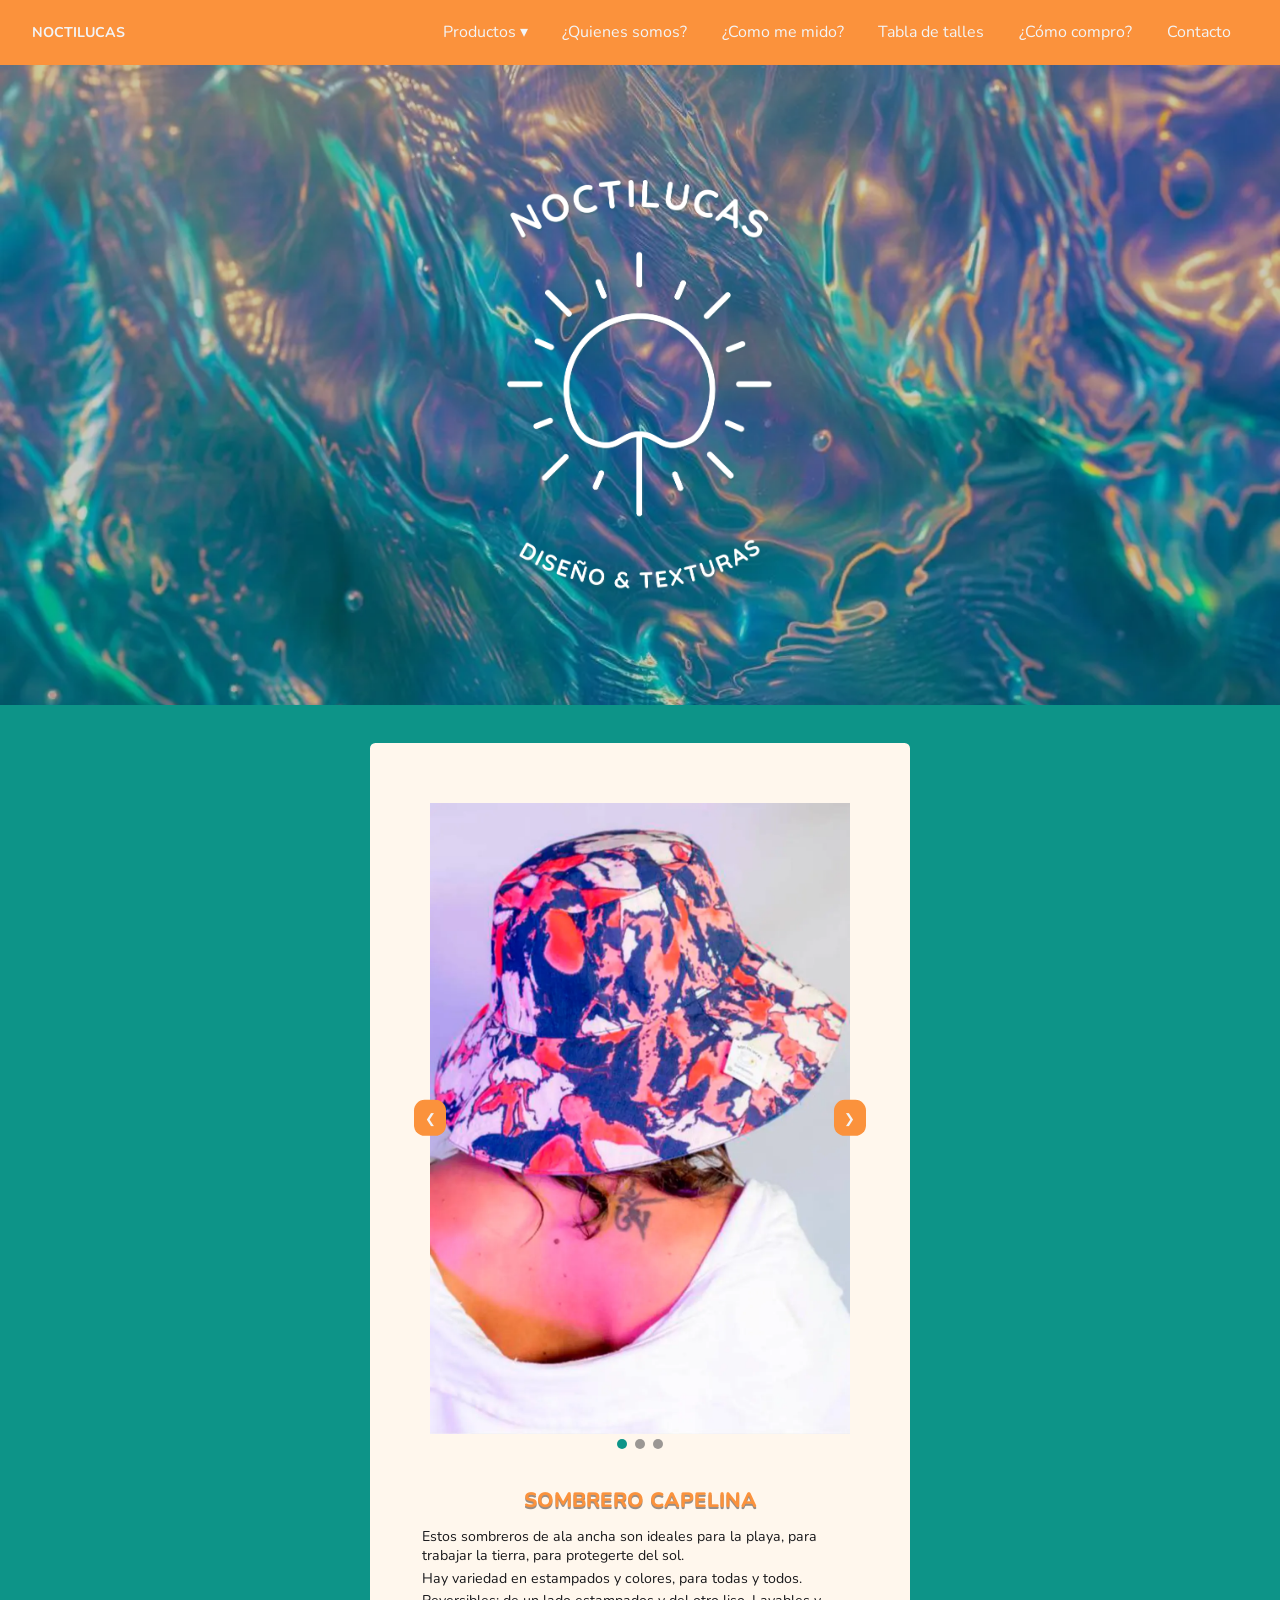
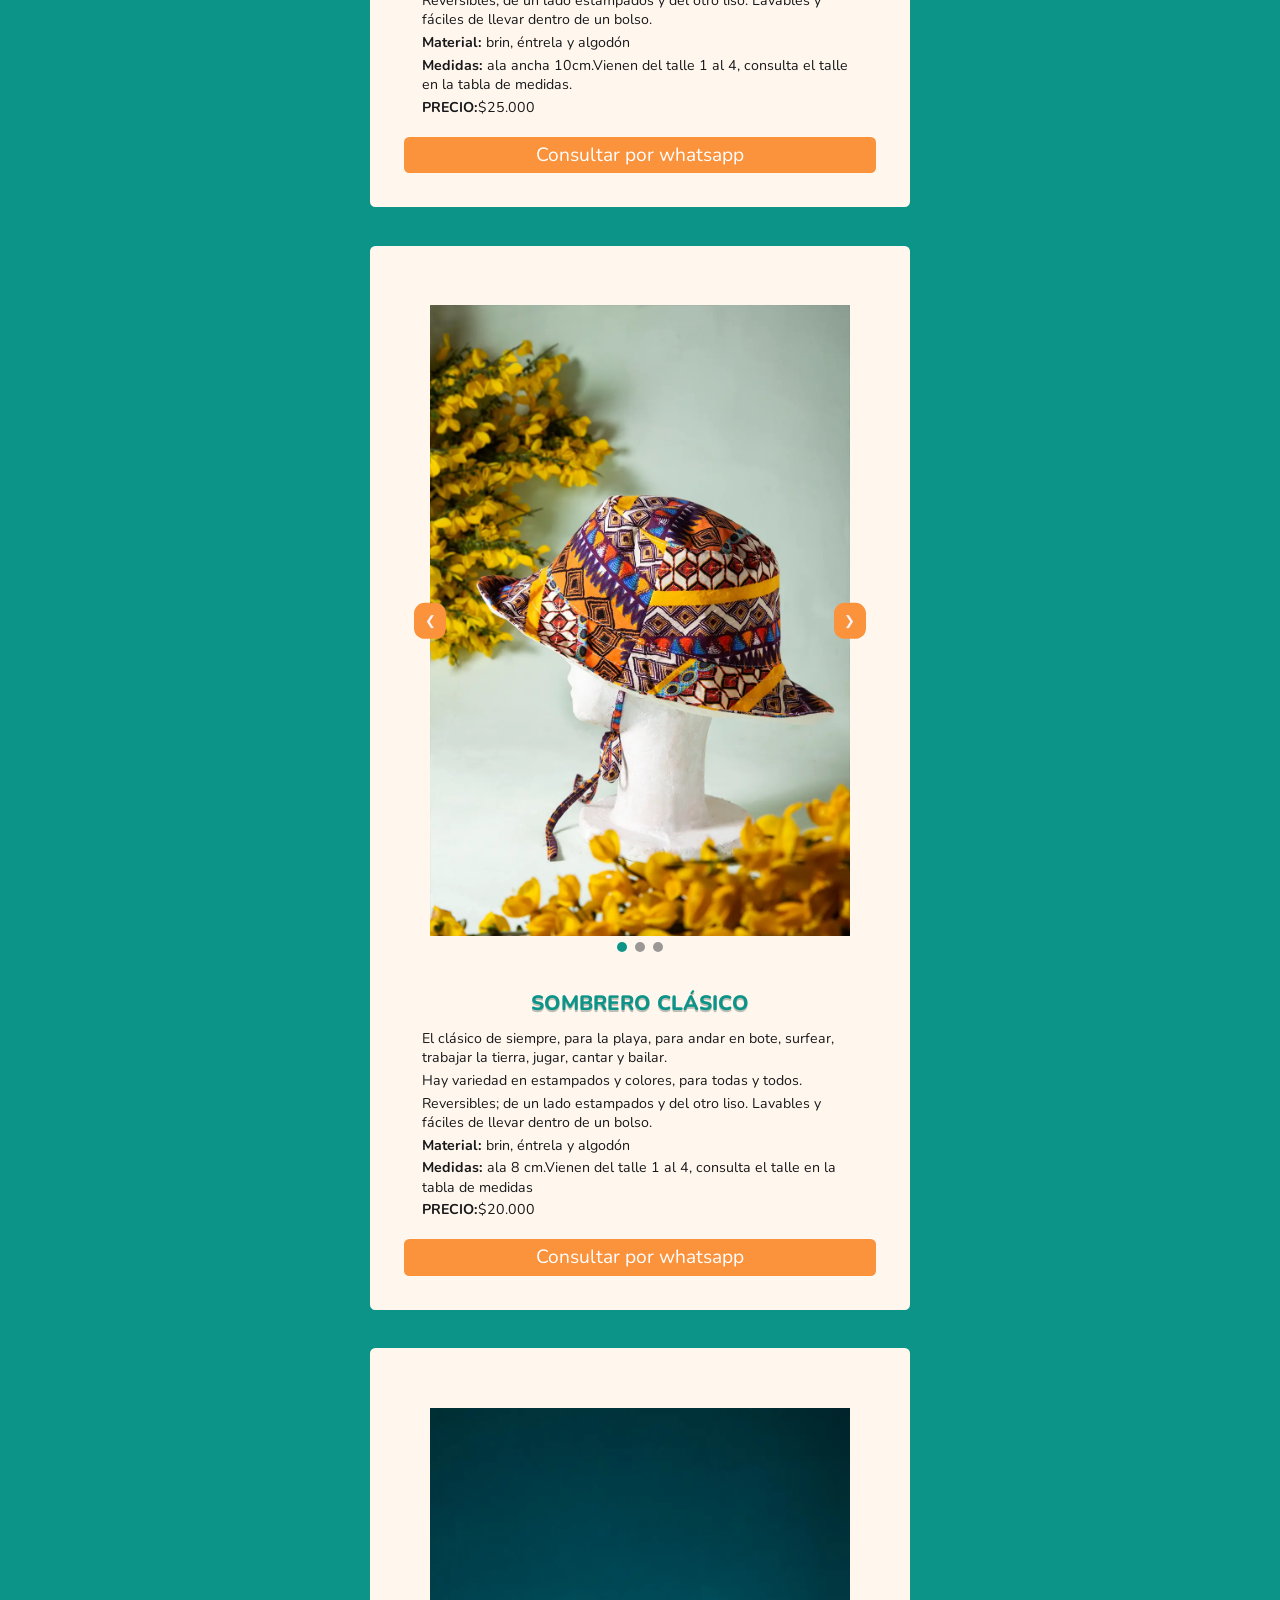
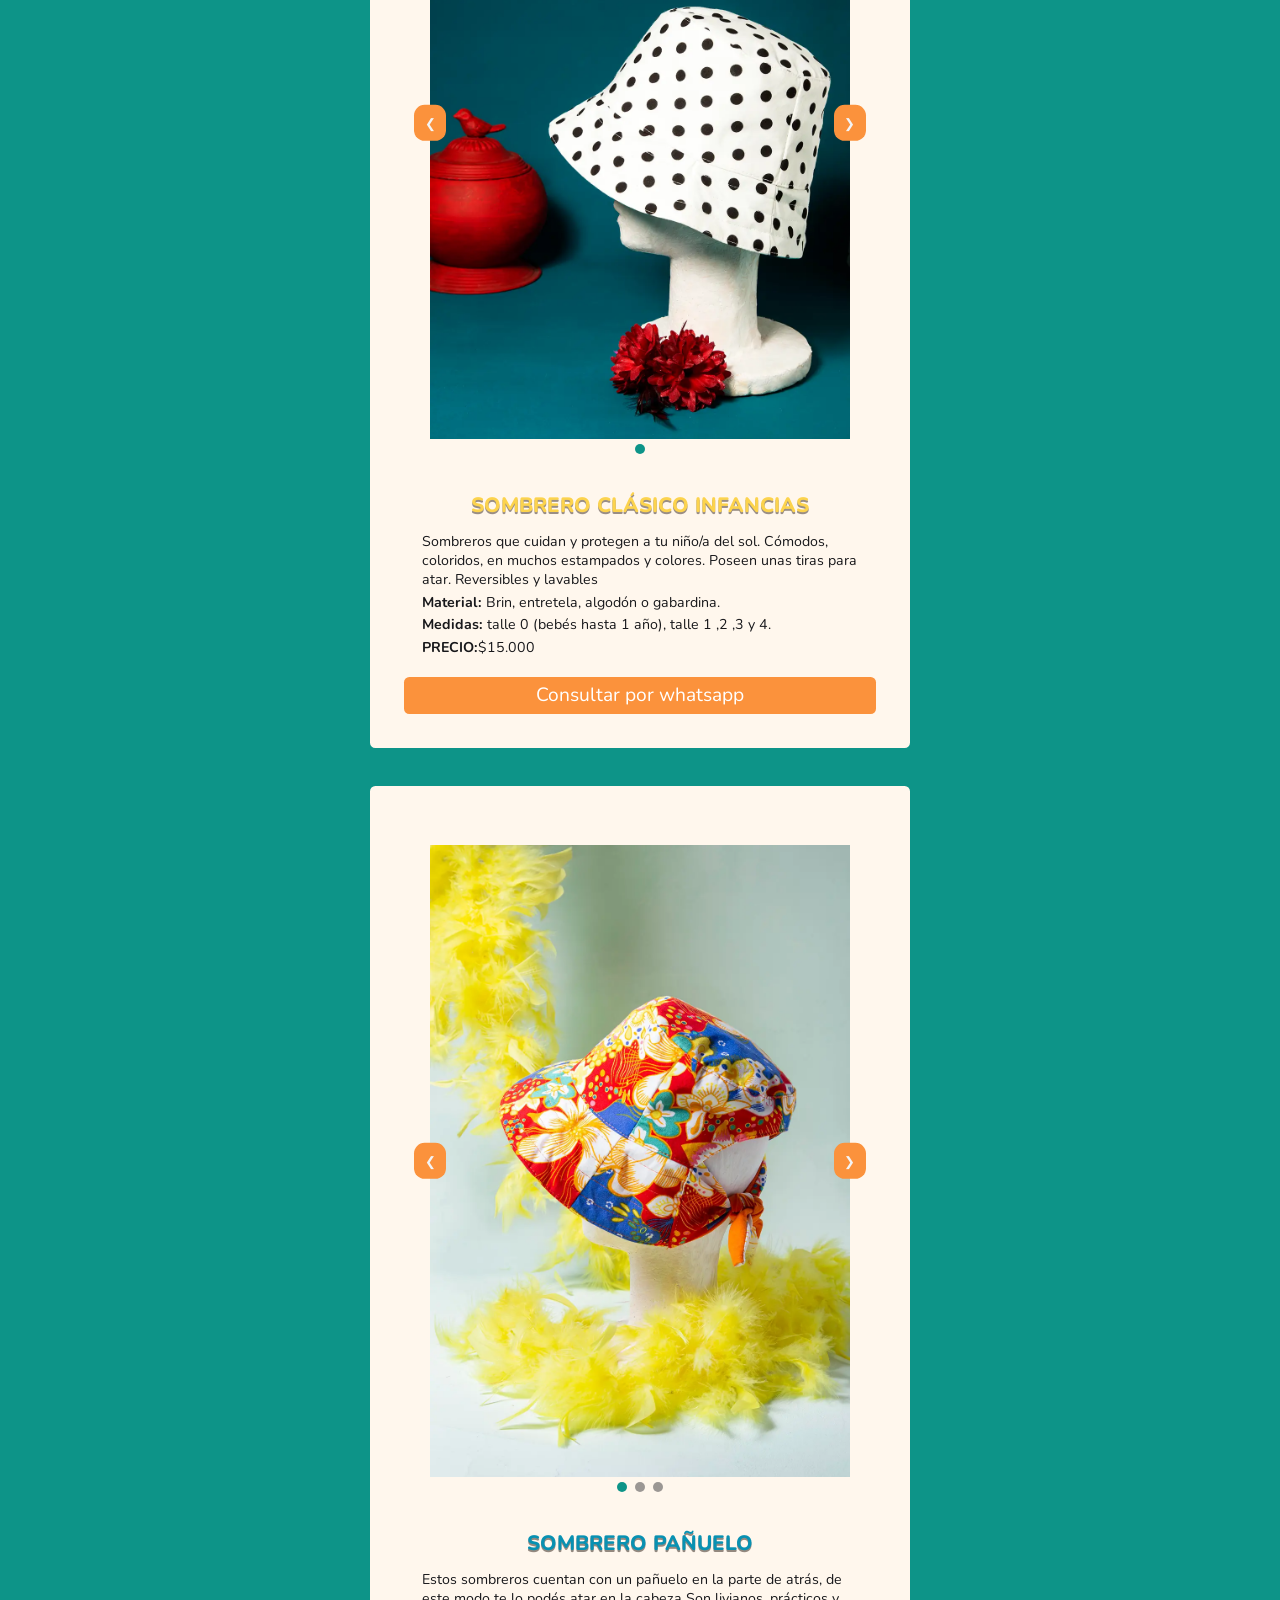
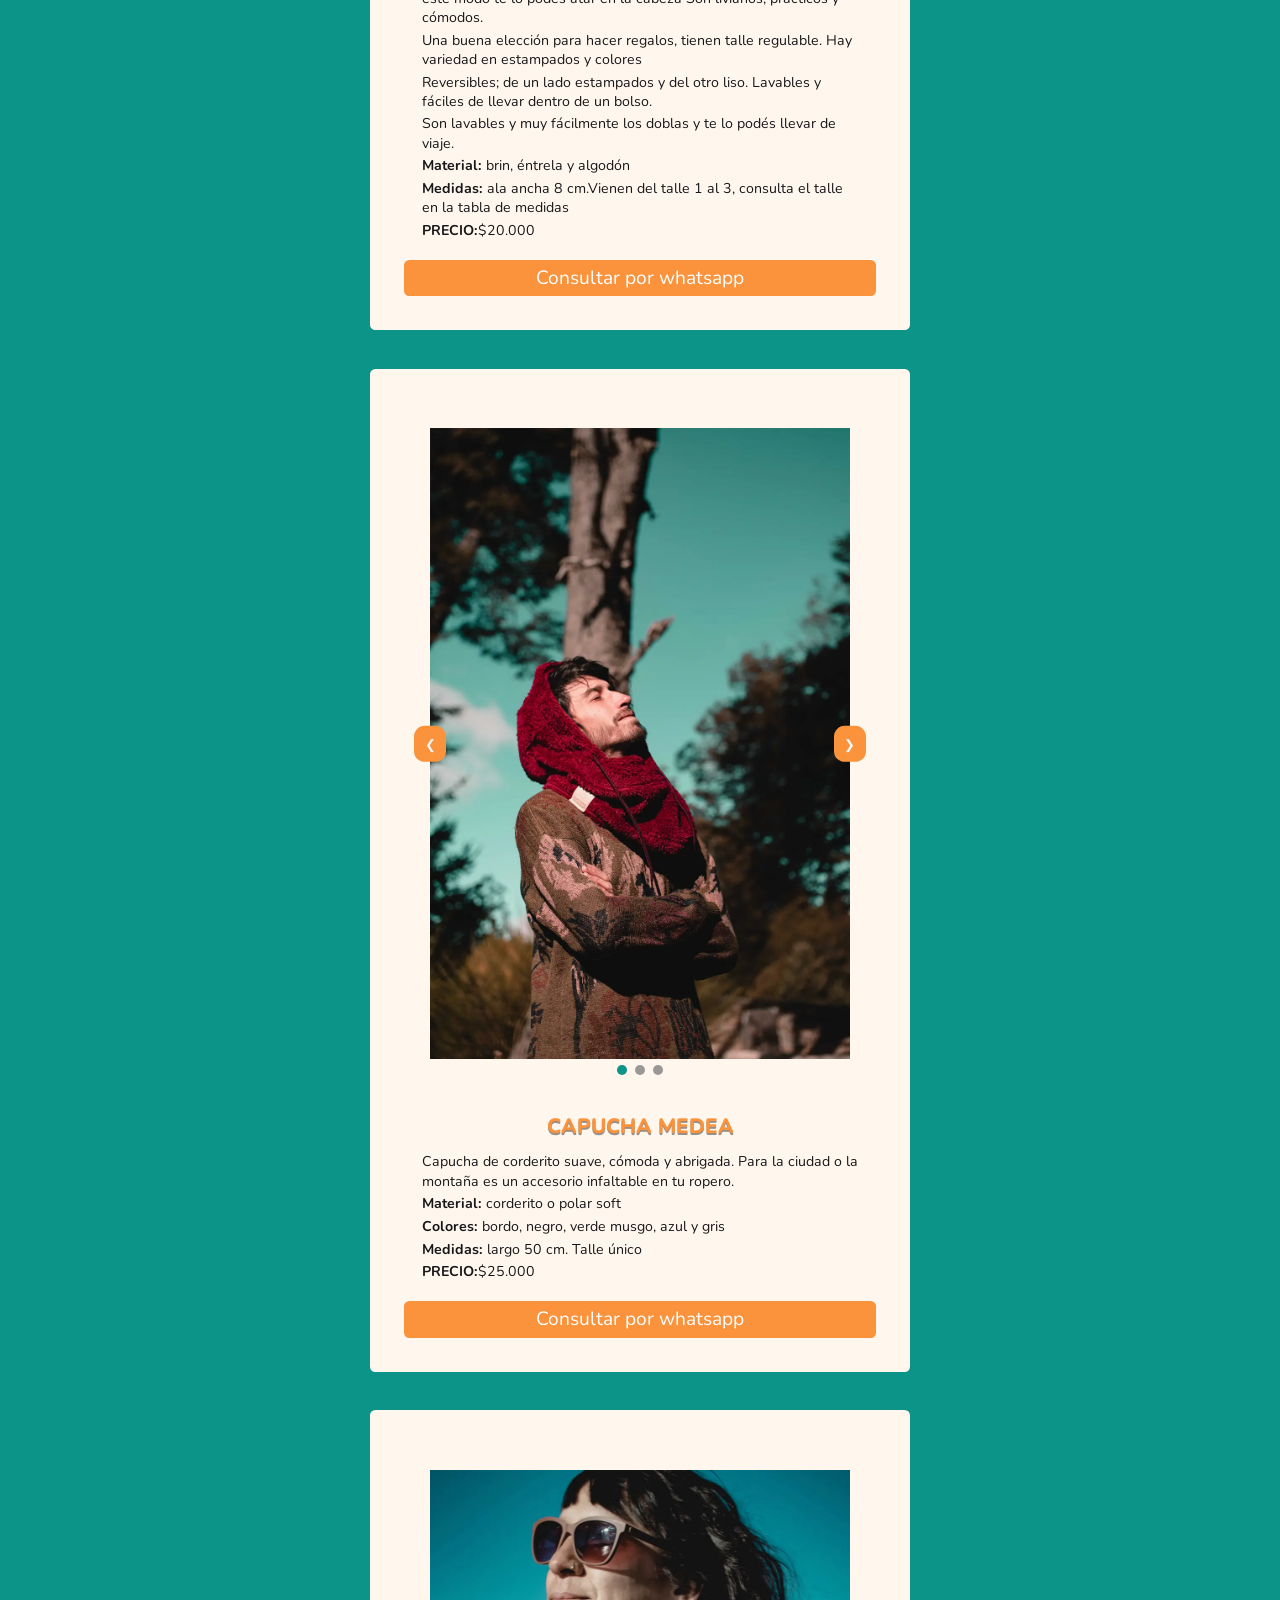
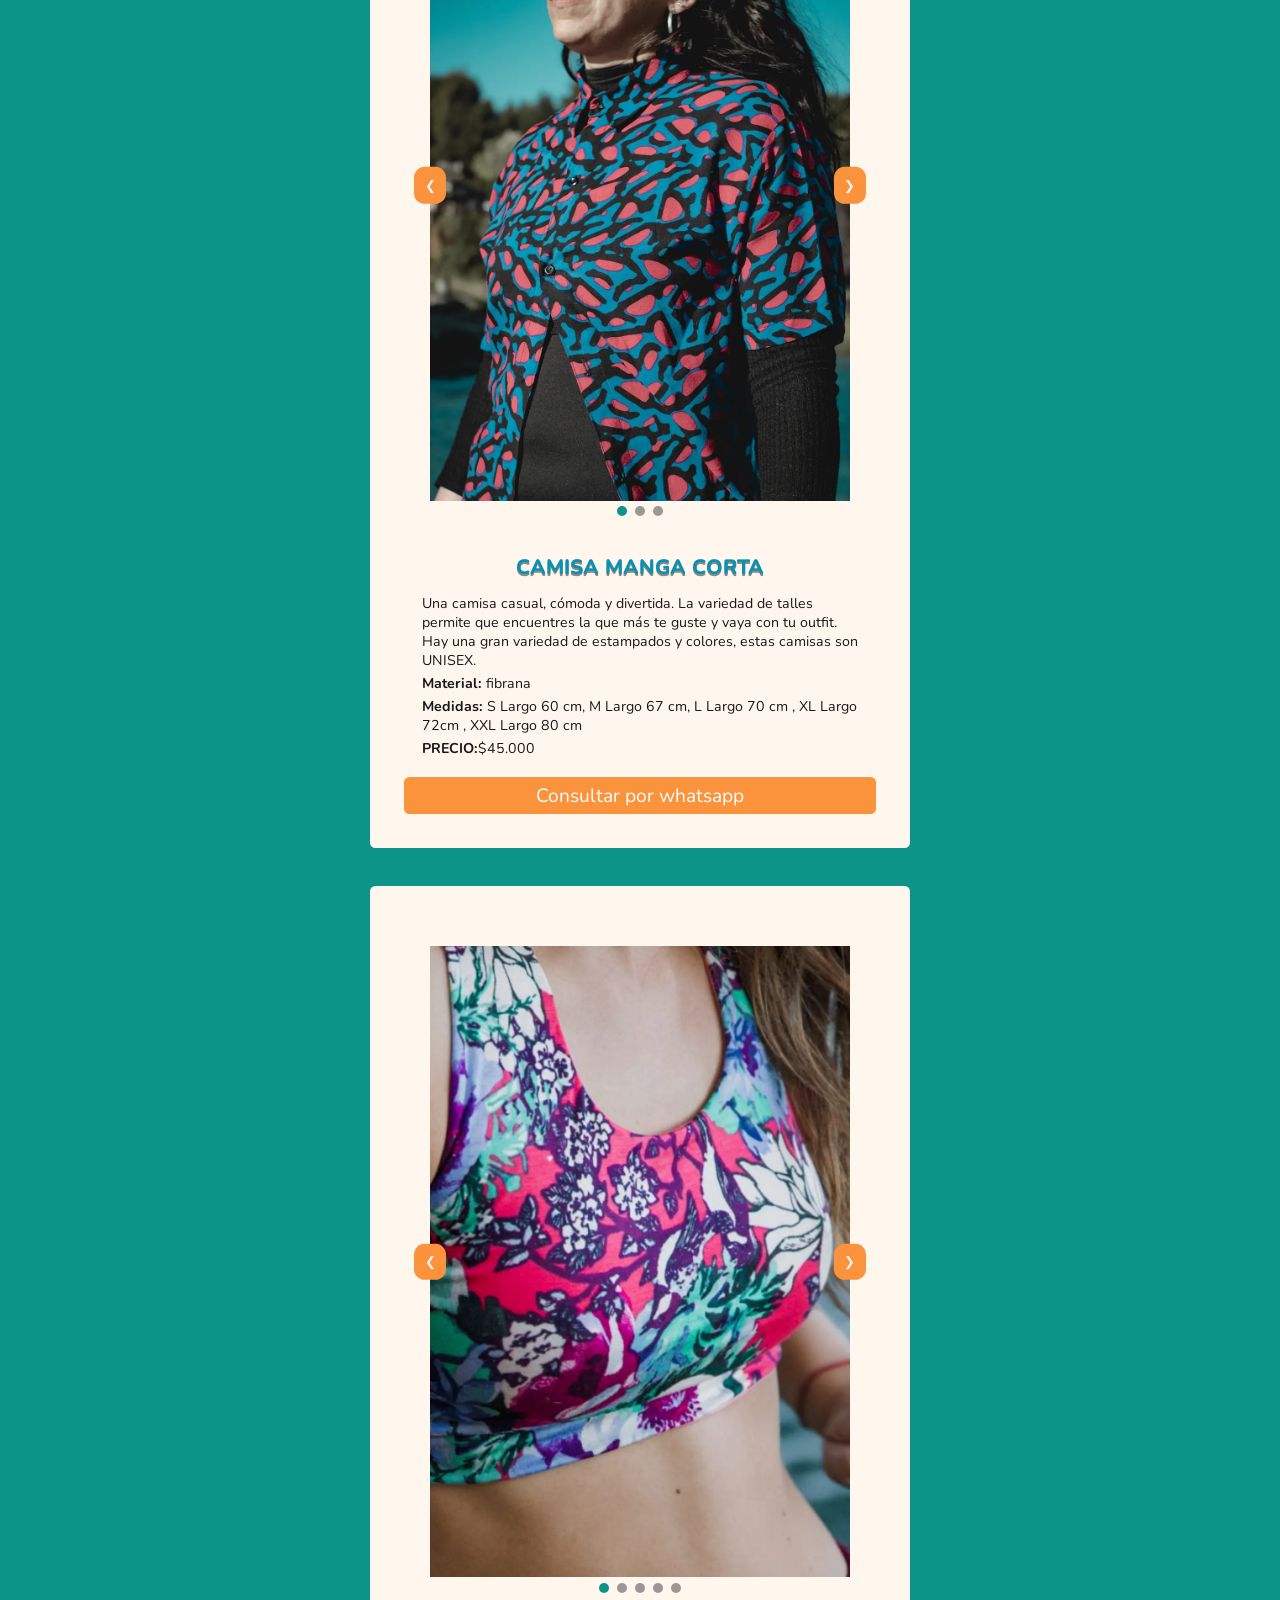
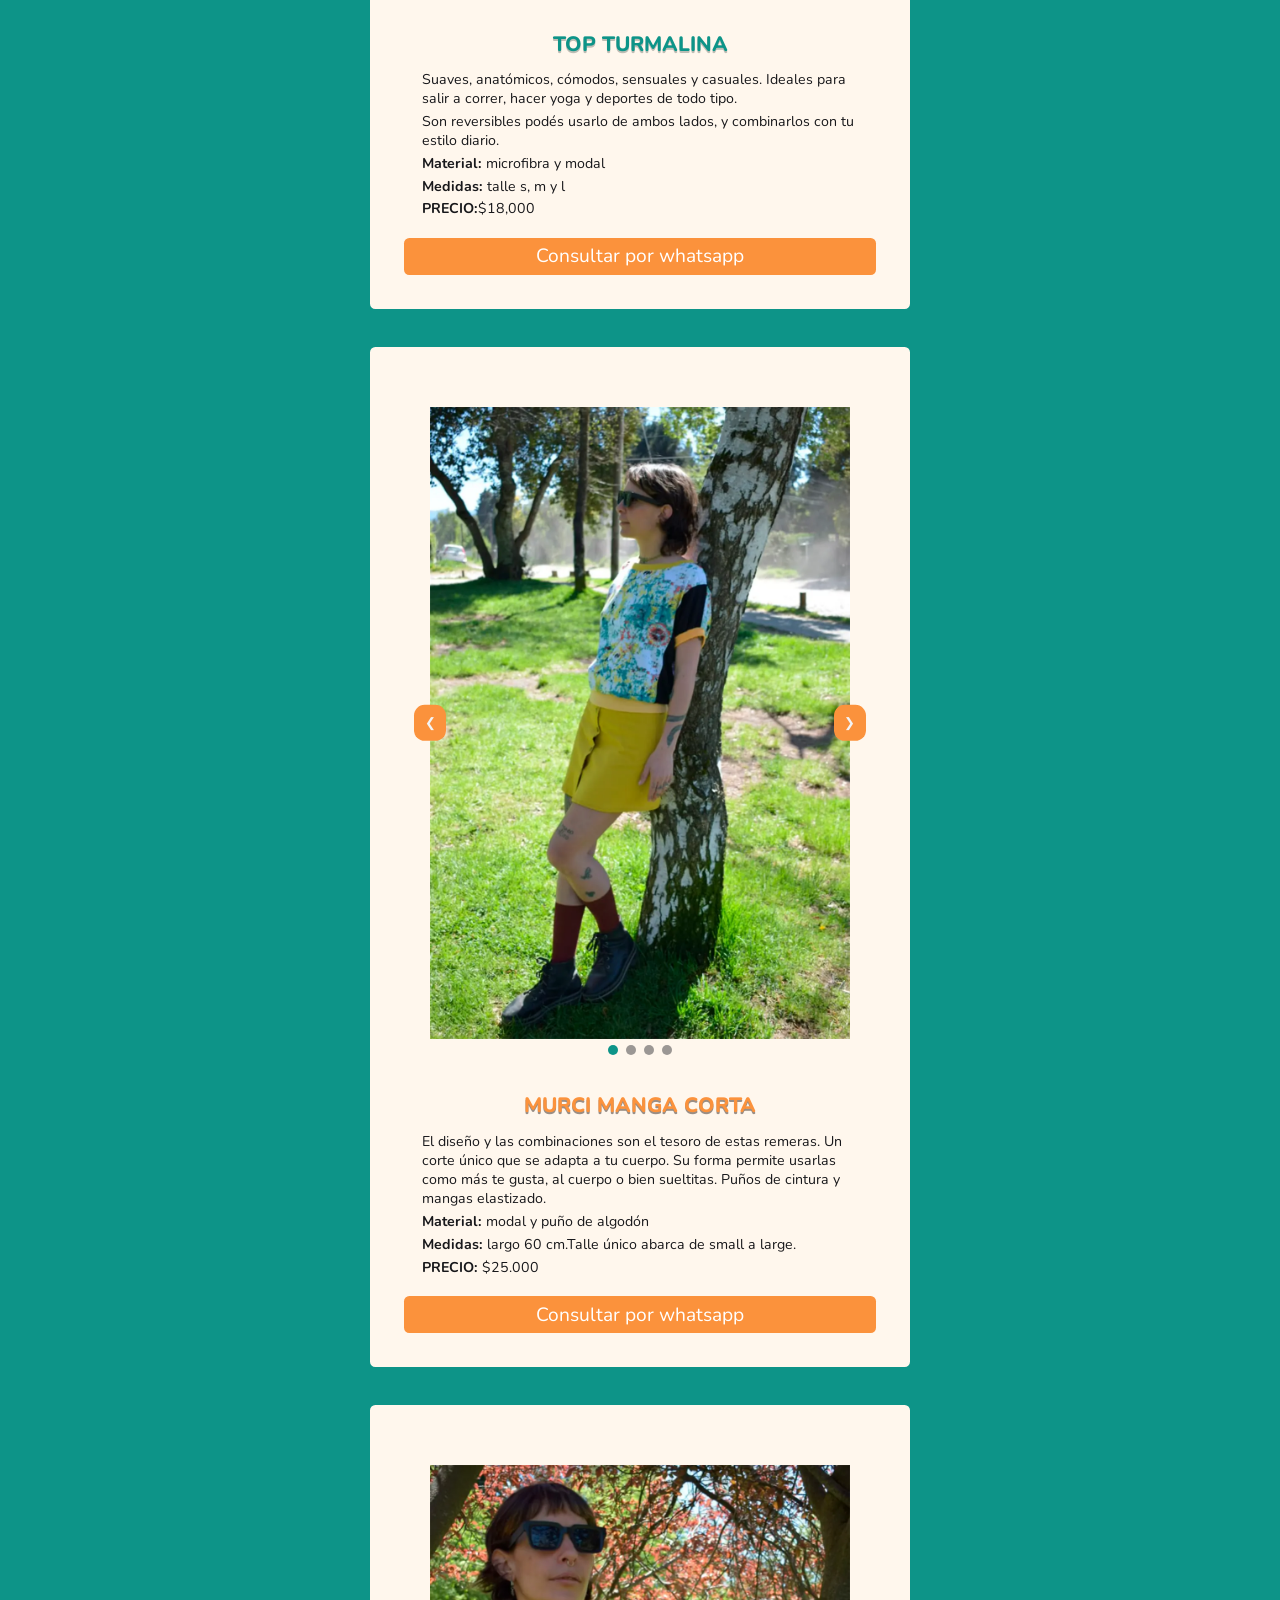
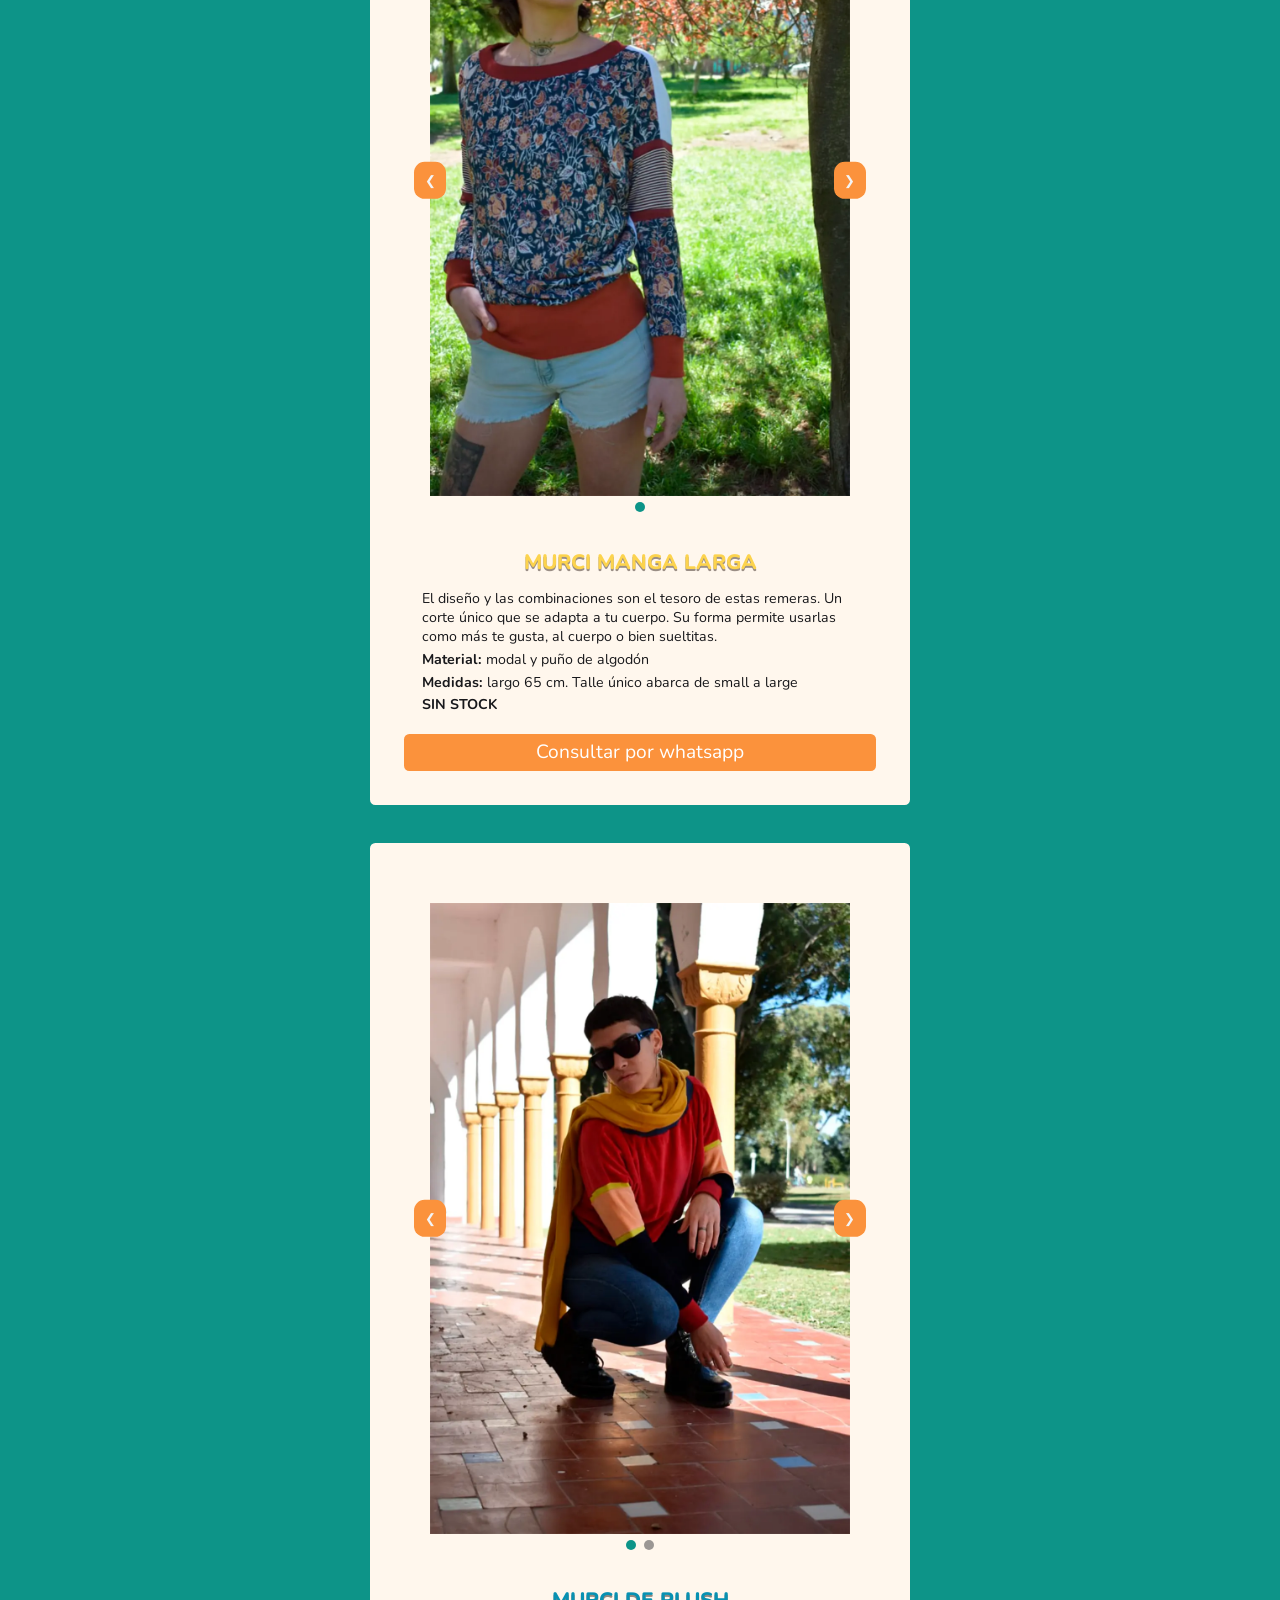
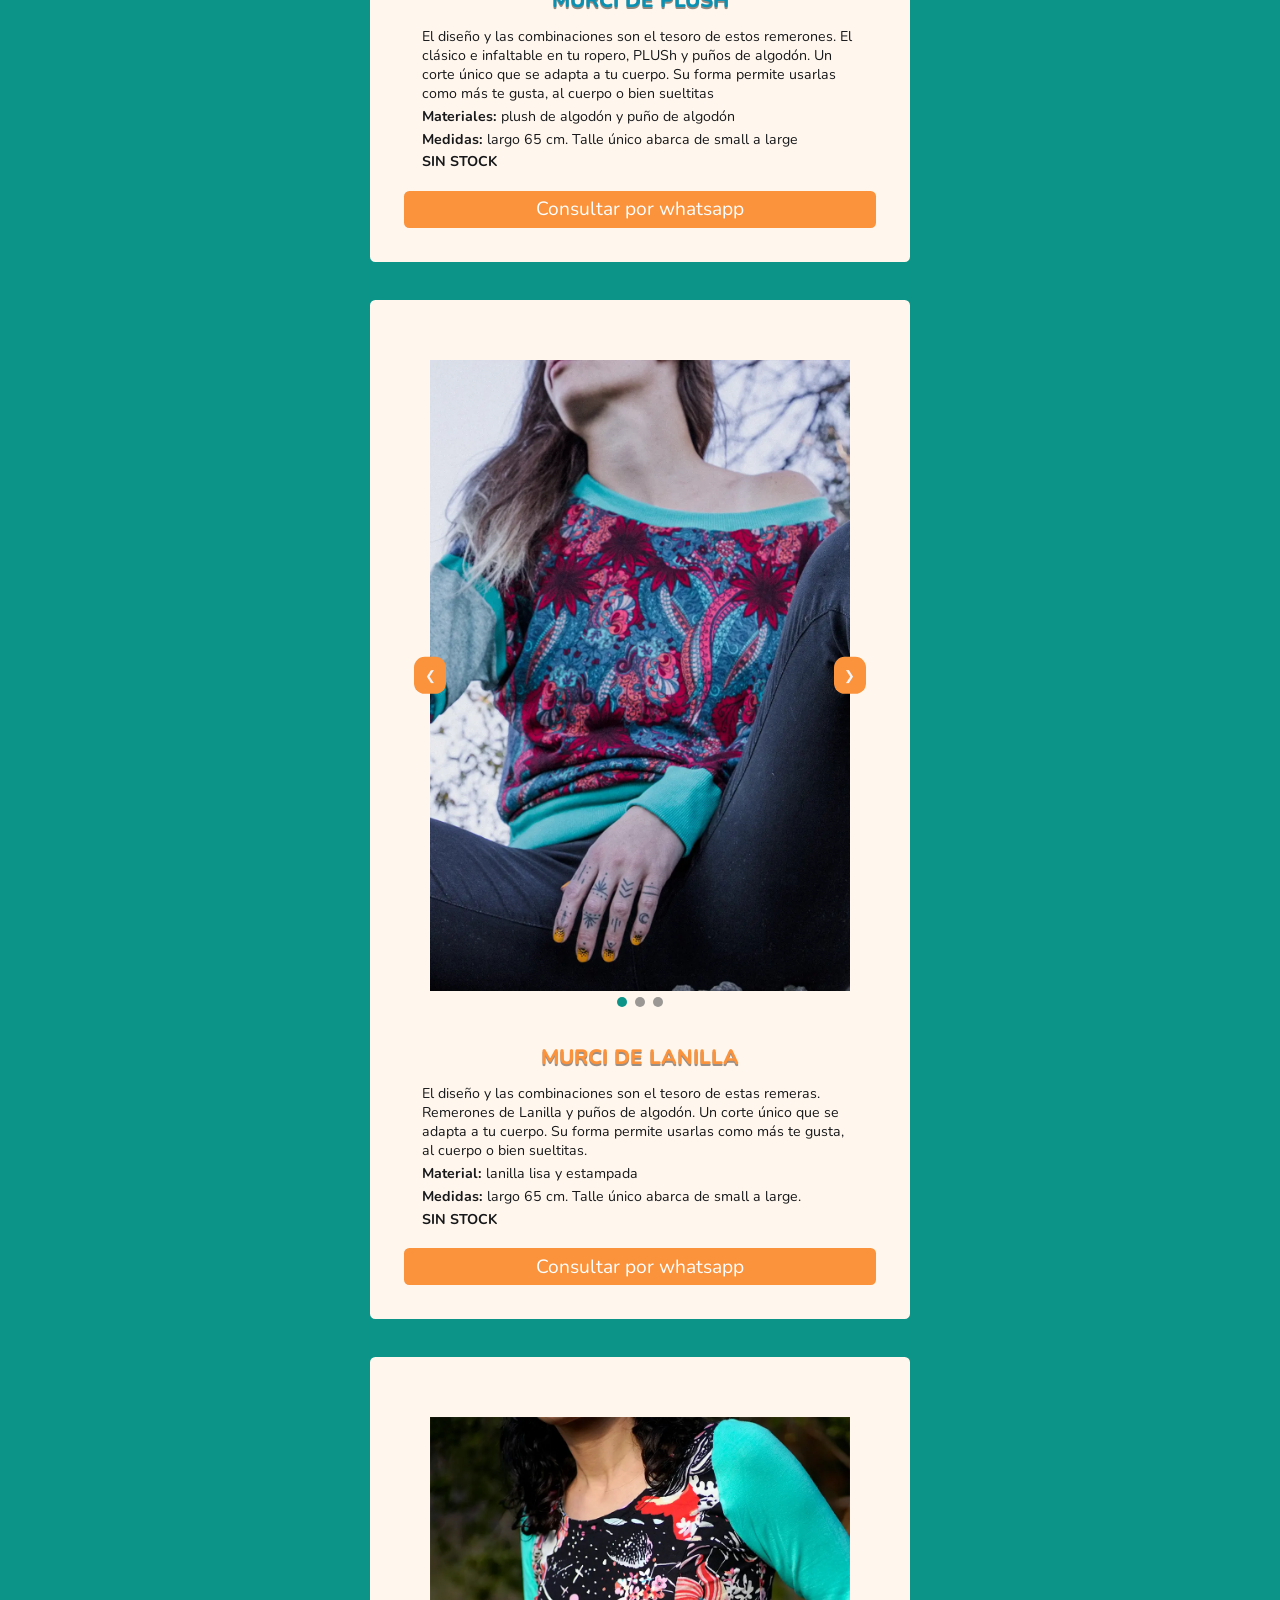
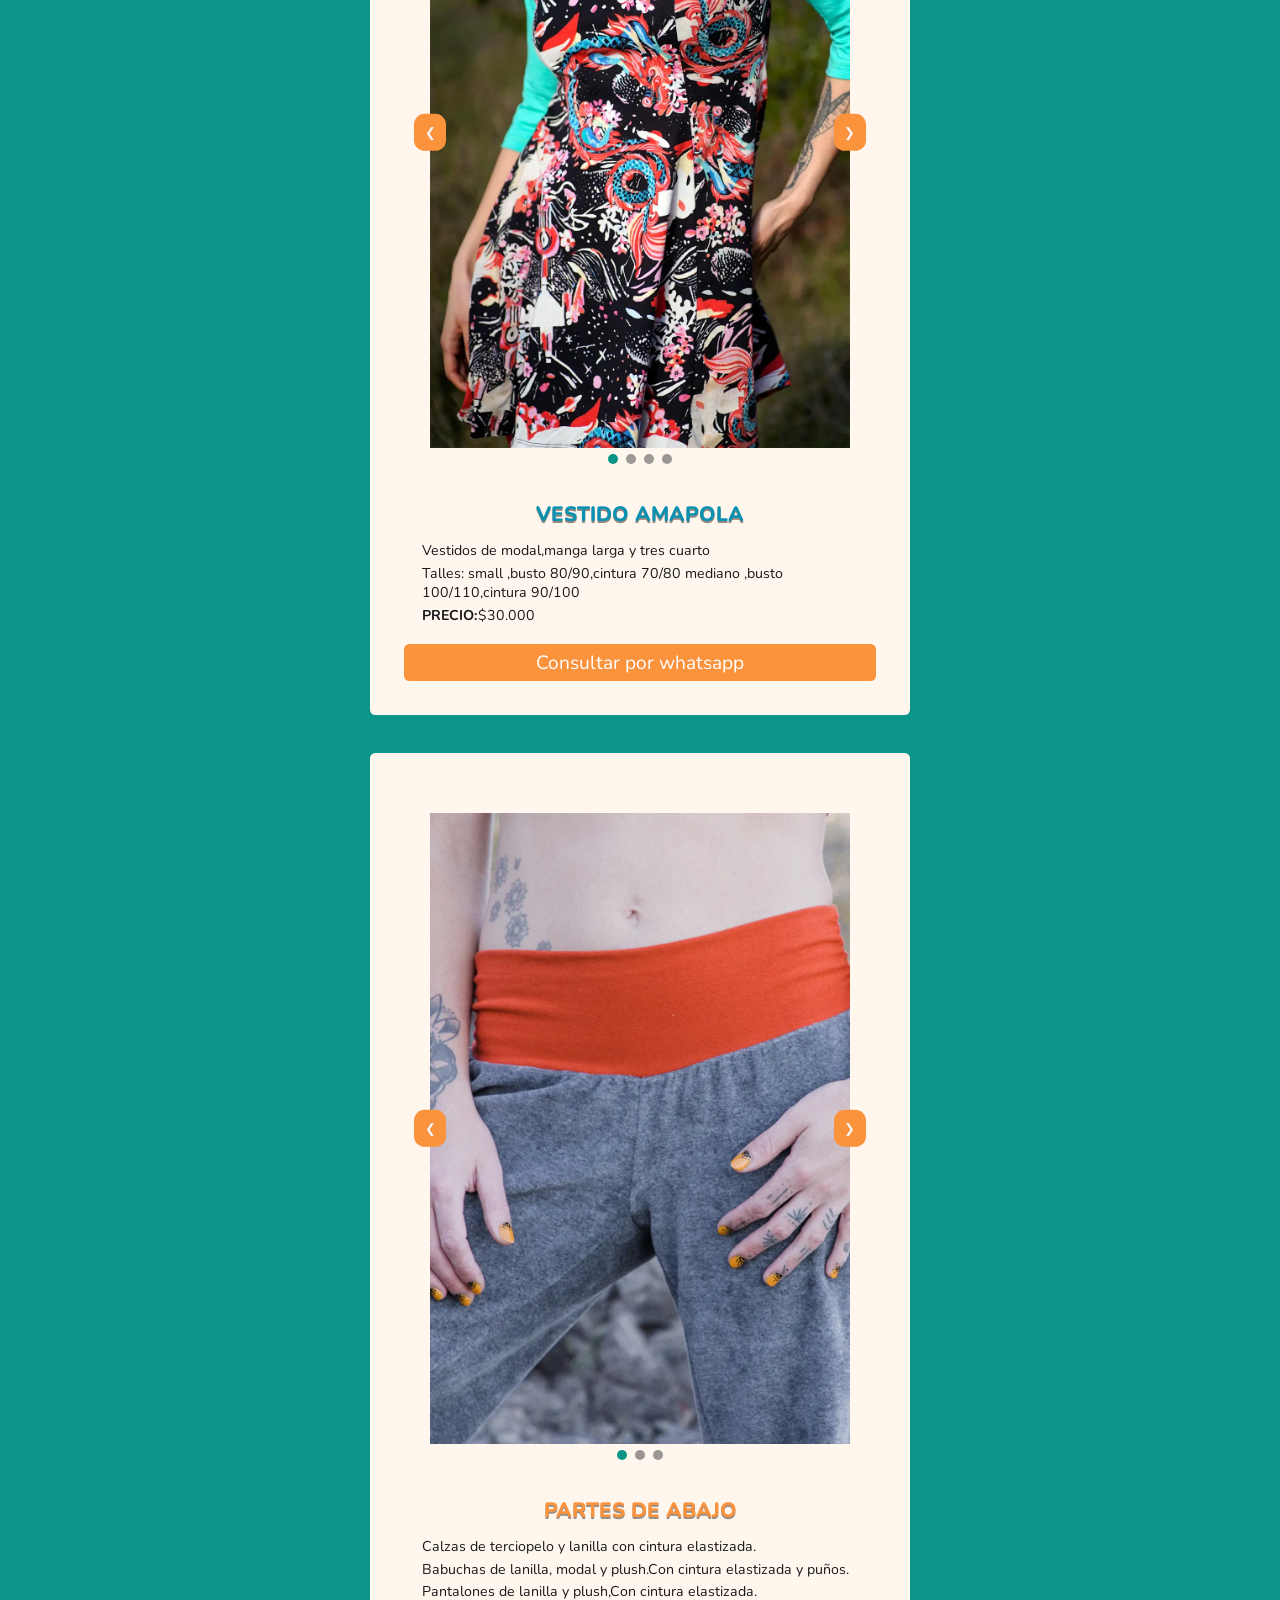
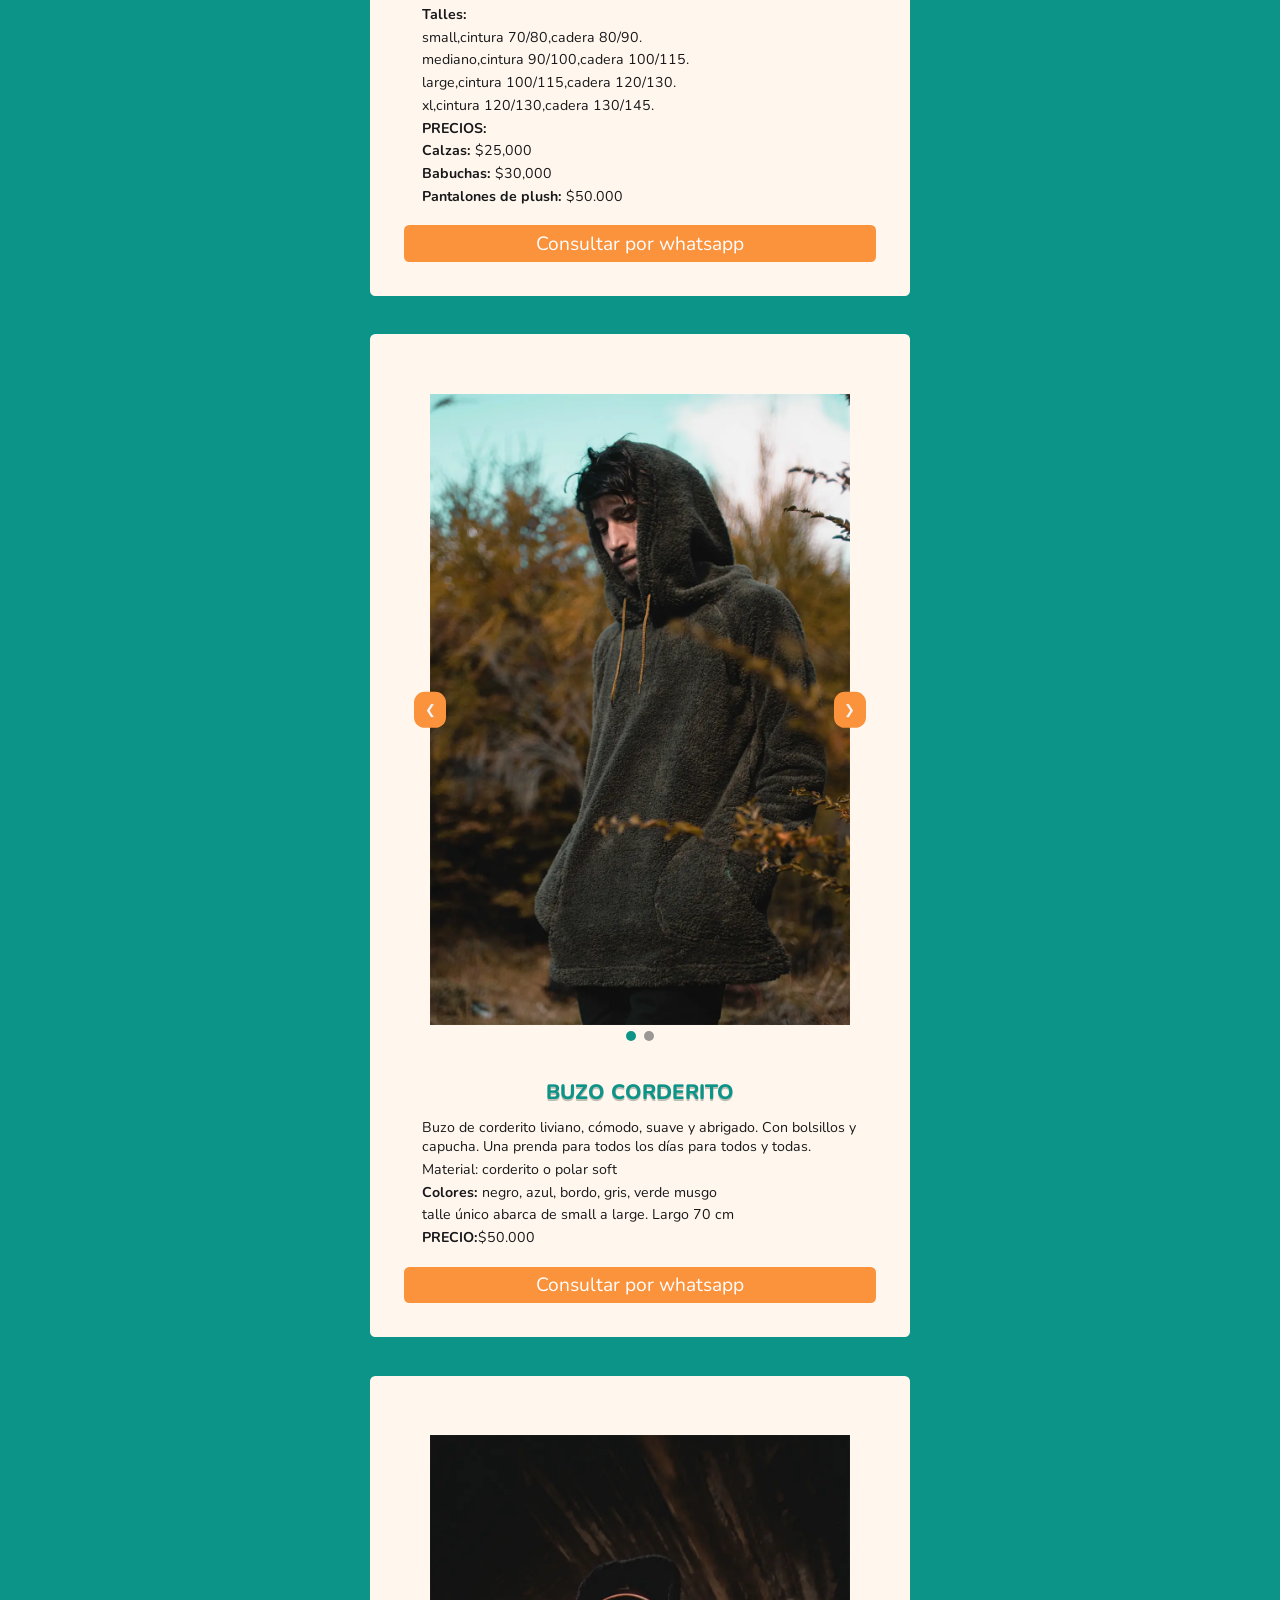
==== index.html @ ea674a45 "ALL THIS SHIT IT'S GOING DOWN DOOD" ====
<!DOCTYPE html>
<html lang="en">
<head>
    <meta charset="UTF-8">
    <meta name="color-scheme" content="light only">
    <meta name="viewport" content="width=device-width, initial-scale=1.0">
    <title>Noctilucas - Industria Argentina </title>
    <link rel="stylesheet" href="./mobile.css">
    <link rel="stylesheet" href="./desktop.css">
  <link rel="apple-touch-icon" sizes="180x180" href="/apple-touch-icon.png">
  <link rel="icon" type="image/png" sizes="32x32" href="/favicon-32x32.png">
  <link rel="icon" type="image/png" sizes="16x16" href="/favicon-16x16.png">
  <link rel="icon" type="image/x-icon" href="./favicon.ico">
</head>
<body id="up" oncontextmenu="return false" onkeydown="return false">


 <!-- NAVBAR -->
 <nav class="navbar">
    <div class="logo">NOCTILUCAS</div>
    <ul class="nav-links">
        <li class="dropdown">
            <a href="#" class="dropbtn">Productos &#9662;</a>
            <ul class="dropdown-content">
                <li><a href="#partes-de-arriba"> Partes de arriba</a></li>
                <li><a href="#partes-de-abajo"> Partes de abajo</a></li>
                <li><a href="#accesorios"> Accesorios</a></li>
            </ul>
        </li>
        <li><a href="#quienes-somos"> ¿Quienes somos?</a></li>
       <li><a href="./como-me-mido.html"> ¿Como me mido?</a></li>
       <li><a href="./tabla-de-talles.html"> Tabla de talles</a></li>
         <li><a href="./como-compro.html"> ¿Cómo compro?</a></li>
        <li><a href="#contacto">Contacto</a></li>
    </ul>
    <div class="hamburger">
        <div></div>
        <div></div>
        <div></div>
    </div>
</nav>

    <header id="up">
        <img src="./noctilucas--logo.png" alt="">
    </header>


<main>


<section id="productos" class="catalogo--container">

<!-- SOMBREROS -->
<article id="accesorios" class="catalogo--producto">

    <div class="catalogo--slider" id="slider1">
        <div class="slider--wrapper">
            <img src="./sombrero-capelina-1.webp" alt="capelina" class="catalogo--img">
            <img src="./sombrero-capelina-2.webp" alt="capelina" class="catalogo--img">
            <img src="./sombrero-capelina-3.webp" alt="capelina" class="catalogo--img">
        </div>
        <button class="slider--prev">❮</button>
        <button class="slider--next">❯</button>
        <div class="slider--indicators"></div>
    </div>


        <ul class="catalogo--producto--info">
            <li><h3 class="title--orange"> SOMBRERO CAPELINA</h3></li>
            <li> Estos sombreros de ala ancha son ideales para la playa, para trabajar la tierra, para protegerte del sol.</li>
                <li>  Hay variedad en estampados y colores, para todas y todos.  </li>  
                <li>  Reversibles; de un lado estampados y del otro liso. Lavables y fáciles de llevar dentro de un bolso.</li>
                    <li> <strong>Material:</strong> brin, éntrela y algodón </li>  
                    <li> <strong>Medidas:</strong> ala ancha 10cm.Vienen del talle 1 al 4, consulta el talle en la tabla de medidas.
                    </li>  
                    <li> <strong>PRECIO:</strong>$25.000</li>
        </ul>

        <a href="https://wa.link/yregtf" target="_blank" class="catalogo--button"> Consultar por whatsapp</a>
</article>


<article class="catalogo--producto">

    <div class="catalogo--slider" id="slider2">
        <div class="slider--wrapper">
        <img src="./sombrero-clasico-1.webp" alt="capelina" class="catalogo--img"> 
        <img src="./sombrero-clasico-2.webp" alt="capelina" class="catalogo--img">
        <img src="./sombrero-clasico-3.webp" alt="capelina" class="catalogo--img">
    </div>

    <button class="slider--prev">❮</button>
    <button class="slider--next">❯</button>
    <div class="slider--indicators"></div>
</div>
    
        <ul class="catalogo--producto--info">
            <li><h3 class="title--turquesa"> SOMBRERO CLÁSICO</h3></li>
            <li> El clásico de siempre, para la playa, para andar en bote, surfear, trabajar la tierra, jugar, cantar y bailar.</li> 
                <li> Hay variedad en estampados y colores, para todas y todos.</li> 
                    <li> Reversibles; de un lado estampados y del otro liso. Lavables y fáciles de llevar dentro de un bolso.</li> 
                        <li><strong> Material:</strong> brin, éntrela y algodón</li> 
                            <li> <strong>Medidas: </strong> ala 8 cm.Vienen del talle 1 al 4, consulta el talle en la tabla de medidas</li> 
                                <li> <strong>PRECIO:</strong>$20.000</li> 
                </li>  
        </ul>

        <a href="https://wa.link/e4q7rm" target="_blank" class="catalogo--button"> Consultar por whatsapp</a>
</article>

<article class="catalogo--producto">
    <div class="catalogo--slider" id="slider3">
        <div class="slider--wrapper">
        <img src="./sombrero-infancia-1.webp" alt="capelina" class="catalogo--img"> 4
    </div>
        <button class="slider--prev">❮</button>
        <button class="slider--next">❯</button>
        <div class="slider--indicators"></div>
    </div>
        <ul class="catalogo--producto--info">
            <li><h3 class="title--yellow"> SOMBRERO CLÁSICO INFANCIAS</h3></li>
            <li> Sombreros que cuidan y protegen a tu niño/a del sol. Cómodos, coloridos, en muchos estampados y colores. Poseen unas tiras para atar. Reversibles y lavables
            </li>
            <li><strong> Material:</strong> Brin, entretela, algodón o gabardina.</li>
            <li><strong> Medidas:</strong> talle 0 (bebés hasta 1 año), talle 1 ,2 ,3 y 4.
            </li>
            <li><strong>PRECIO:</strong>$15.000</li>
        </ul>
        <a href="https://wa.link/9ihhiy" target="_blank" class="catalogo--button"> Consultar por whatsapp</a>
</article>

<article class="catalogo--producto">
    <div class="catalogo--slider" id="slider3">
        <div class="slider--wrapper">
        <img src="./sombrero-panuelo-2.webp" alt="capelina" class="catalogo--img">
        <img src="./sombrero-panuelo-3.webp" alt="capelina" class="catalogo--img">
        <img src="./sombrero-panuelo-1.webp" alt="capelina" class="catalogo--img">
    </div>
    <button class="slider--prev">❮</button>
    <button class="slider--next">❯</button>
    <div class="slider--indicators"></div>
    </div>
        <ul class="catalogo--producto--info">
            <li><h3 class="title--blue"> SOMBRERO PAÑUELO</h3></li>
            <li> Estos sombreros cuentan con un pañuelo en la parte de atrás, de este modo te lo podés atar en la cabeza Son livianos, prácticos y cómodos. </li>  
                <li> Una buena elección para hacer regalos, tienen talle regulable. Hay variedad en estampados y colores</li>  
                <li> Reversibles; de un lado estampados y del otro liso. Lavables y fáciles de llevar dentro de un bolso.</li>  
                <li> Son lavables y muy fácilmente los doblas y te lo podés llevar de viaje.</li>  
                <li><strong> Material:</strong> brin, éntrela y algodón</li>  
                <li><strong> Medidas:</strong> ala ancha 8 cm.Vienen del talle 1 al 3, consulta el talle en la tabla de medidas</li>
                <li> <strong>PRECIO:</strong>$20.000</li>
        </ul>
        <a href="https://wa.link/89i5l9" target="_blank" class="catalogo--button"> Consultar por whatsapp</a>
</article>

<!-- PARTES DE ARRIBA -->

<article class="catalogo--producto">
    <div class="catalogo--slider" id="slider4">
        <div class="slider--wrapper">
        <img src="./capucha-corderito-1.webp" alt="capelina" class="catalogo--img">
        <img src="./capucha-corderito-2.webp" alt="capelina" class="catalogo--img">
        <img src="./capucha-corderito-3.webp" alt="capelina" class="catalogo--img">
    </div>
    <button class="slider--prev">❮</button>
    <button class="slider--next">❯</button>
    <div class="slider--indicators"></div>
    </div>
        <ul class="catalogo--producto--info">
            <li><h3 class="title--orange"> CAPUCHA MEDEA</h3></li>
            <li> Capucha de corderito suave, cómoda y abrigada. Para la ciudad o la montaña es un accesorio infaltable en tu ropero.
            </li>   
            <li> <strong>Material:</strong> corderito o polar soft</li>
            <li><strong>Colores:</strong> bordo, negro, verde musgo, azul y gris</li>
            <li> <strong>Medidas:</strong> largo 50 cm. Talle único</li>
            <li><strong>PRECIO:</strong>$25.000</li>
        </ul>
        <a href="https://wa.link/vhxwr8" target="_blank" class="catalogo--button"> Consultar por whatsapp</a>
</article>


<article class="catalogo--producto">
    <div class="catalogo--slider" id="slider6">
        <div class="slider--wrapper">
        <img src="./camisa-manga-corta-1.webp" alt="capelina" class="catalogo--img">
        <img src="./camisa-manga-corta-2.webp" alt="capelina" class="catalogo--img">
        <img src="./camisa-manga-corta-4.webp" alt="capelina" class="catalogo--img">
    </div>

    <button class="slider--prev">❮</button>
    <button class="slider--next">❯</button>
    <div class="slider--indicators"></div>
</div>
        <ul class="catalogo--producto--info">
            <li><h3 class="title--blue"> CAMISA MANGA CORTA</h3></li>
            <li> Una camisa casual, cómoda y divertida. La variedad de talles permite que encuentres la que más te guste y vaya con tu outfit. Hay una gran variedad de estampados y colores, estas camisas son UNISEX.</li> 
            <li><strong>Material:</strong> fibrana</li>  
            <li> <strong>Medidas:</strong>  S Largo 60 cm, M Largo 67 cm, L Largo 70 cm , XL Largo 72cm , XXL Largo 80 cm</li>
            <li><strong>PRECIO:</strong>$45.000
            </li>
        </ul>
        <a href="https://wa.link/eacxpd" target="_blank" class="catalogo--button"> Consultar por whatsapp</a>
</article>

<article class="catalogo--producto">
    <div class="catalogo--slider" id="slider6">

        <div class="slider--wrapper">
        <img src="./top-turmalina-2.webp" alt="capelina" class="catalogo--img">
        <img src="./top-turmalina-3.webp" alt="capelina" class="catalogo--img">
        <img src="./top-turmalina-1.webp" alt="capelina" class="catalogo--img">
        <img src="./top-turmalina-4.webp" alt="capelina" class="catalogo--img">
        <img src="./top-turmalina-5.webp" alt="capelina" class="catalogo--img">
    </div>

    <button class="slider--prev">❮</button>
    <button class="slider--next">❯</button>
    <div class="slider--indicators"></div>

</div>
        <ul class="catalogo--producto--info">
            <li><h3 class="title--turquesa"> TOP TURMALINA</h3></li>
            <li> Suaves, anatómicos, cómodos, sensuales y casuales. Ideales para salir a correr, hacer yoga y deportes de todo tipo.
            </li>
            <li> Son reversibles podés usarlo de ambos lados, y combinarlos con tu estilo diario.
            </li>
            <li> <strong>Material:</strong> microfibra y modal
            </li>  
            <li><strong>Medidas:</strong> talle s, m y l
            </li>
            <li> <strong>PRECIO:</strong>$18,000
            </li>
        </ul>
        <a href="https://wa.link/7vb68s" target="_blank" class="catalogo--button"> Consultar por whatsapp</a>
</article>

<article id="partes-de-arriba" class="catalogo--producto">
    <div class="catalogo--slider" id="slider7">
        <div class="slider--wrapper">
        <img src="./murci-manga-corta-3.webp" alt="capelina" class="catalogo--img">
        <img src="./murci-manga-corta-1.webp" alt="capelina" class="catalogo--img">
        <img src="./murci-manga-corta-4.webp" alt="capelina" class="catalogo--img">
        <img src="./murci-manga-corta-2.webp" alt="capelina" class="catalogo--img">
    </div>
    <button class="slider--prev">❮</button>
    <button class="slider--next">❯</button>
    <div class="slider--indicators"></div>

    </div>
        <ul class="catalogo--producto--info">
            <li><h3 class="title--orange"> MURCI MANGA CORTA</h3></li>
            <li> El diseño y las combinaciones son el tesoro de estas remeras.  Un corte único que se adapta a tu cuerpo. Su forma permite usarlas como más te gusta, al cuerpo o bien sueltitas. Puños de cintura y mangas elastizado.
            </li>  
            <li> <strong>Material:</strong> modal y puño de algodón</li>
            <li> <strong>Medidas:</strong> largo 60 cm.Talle único abarca de small a large.</li>
            <li> <strong>PRECIO: </strong>$25.000</li>
        </ul>
        <a href="https://wa.link/7gkylu" target="_blank" class="catalogo--button"> Consultar por whatsapp</a>
</article>


<article class="catalogo--producto">
    <div class="catalogo--slider">
        <div class="slider--wrapper">
        <img src="./murci-manga-larga.webp" alt="capelina" class="catalogo--img">
    </div>
    <button class="slider--prev">❮</button>
    <button class="slider--next">❯</button>
    <div class="slider--indicators"></div>
    </div>

        <ul class="catalogo--producto--info">
            <li><h3 class="title--yellow"> MURCI MANGA LARGA</h3></li>
            <li> El diseño y las combinaciones son el tesoro de estas remeras.  Un corte único que se adapta a tu cuerpo. Su forma permite usarlas como más te gusta, al cuerpo o bien sueltitas.</li>
                <li> <strong>Material:</strong> modal y puño de algodón</li>
                <li> <strong>Medidas:</strong> largo 65 cm. Talle único abarca de small a large</li>
                <li> <strong>SIN STOCK </strong></li>  
        </ul>
        <a href="https://wa.link/ulxg28" target="_blank" class="catalogo--button"> Consultar por whatsapp</a>
</article>



<article class="catalogo--producto">
    <div class="catalogo--slider">
        <div class="slider--wrapper">
        <img src="./murci-de-plush-1.webp" alt="capelina" class="catalogo--img">
        <img src="./murci-de-plush-2.webp" alt="capelina" class="catalogo--img">
    </div>
    <button class="slider--prev">❮</button>
    <button class="slider--next">❯</button>
    <div class="slider--indicators"></div>
    </div>
        <ul class="catalogo--producto--info">
            <li><h3 class="title--blue"> MURCI DE PLUSH</h3></li>
            <li> El diseño y las combinaciones son el tesoro de estos remerones. El clásico e infaltable en tu ropero, PLUSh y puños de algodón. Un corte único que se adapta a tu cuerpo. Su forma permite usarlas como más te gusta, al cuerpo o bien sueltitas</li>  
        <li><strong>Materiales:</strong> plush de algodón y puño de algodón        </li>
        <li><strong>Medidas: </strong> largo 65 cm. Talle único abarca de small a large
        </li>
        <li><strong>SIN STOCK </strong></li>

        </ul>
        <a href="https://wa.link/0vt6ut" target="_blank" class="catalogo--button"> Consultar por whatsapp</a>
</article>


<article class="catalogo--producto">
    <div class="catalogo--slider">
        <div class="slider--wrapper">
        <img src="./murci-de-lanilla-2.webp" alt="capelina" class="catalogo--img">
        <img src="./murci-de-lanilla-1.webp" class="catalogo--img">
        <img src="./murci-de-lanilla-3.webp" alt="capelina" class="catalogo--img">
    </div>
    <button class="slider--prev">❮</button>
    <button class="slider--next">❯</button>
    <div class="slider--indicators"></div>
    </div>
        <ul class="catalogo--producto--info">
            <li><h3 class="title--orange"> MURCI DE LANILLA</h3></li>
            <li> El diseño y las combinaciones son el tesoro de estas remeras. Remerones de Lanilla y puños de algodón. Un corte único que se adapta a tu cuerpo.  Su forma permite usarlas como más te gusta, al cuerpo o bien sueltitas.
            </li>  
            <li> <strong>Material:</strong> lanilla lisa y estampada</li>
            <li> <strong>Medidas: </strong> largo 65 cm. Talle único abarca de small a large.</li>
            <li><strong>SIN STOCK</strong></li>
        </ul>
        <a href="https://wa.link/k2hddu" target="_blank" class="catalogo--button"> Consultar por whatsapp</a>
</article>

<article class="catalogo--producto">

    <div class="catalogo--slider">
        <div class="slider--wrapper">
        <img src="./vestido-amapola-1.webp" alt="capelina" class="catalogo--img">
        <img src="./vestido-amapola-2.webp" alt="capelina" class="catalogo--img">
        <img src="./vestido-amapola-3 .webp" alt="capelina" class="catalogo--img">
        <img src="./vestido-amapola-4.webp" alt="capelina" class="catalogo--img">
    </div>
    <button class="slider--prev">❮</button>
    <button class="slider--next">❯</button>
    <div class="slider--indicators"></div>
    </div>
        <ul class="catalogo--producto--info">
            <li><h3 class="title--blue"> VESTIDO AMAPOLA</h3></li> 
            <li>Vestidos de modal,manga larga y tres cuarto</li>
            <li>Talles: 
                small ,busto 80/90,cintura 70/80
                mediano ,busto 100/110,cintura 90/100  </li>
               <li> <strong>PRECIO:</strong>$30.000
                </li>
        </ul>
        <a href="https://wa.link/golvk5" target="_blank" class="catalogo--button"> Consultar por whatsapp</a>
</article>


<!-- PARTES DE ABAJO -->

<article id="partes-de-abajo" class="catalogo--producto">
    <div class="catalogo--slider">
        <div class="slider--wrapper">
        <img src="./partes-de-abajo-2.webp" alt="capelina" class="catalogo--img">
        <img src="./partes-de-abajo.webp" alt="capelina" class="catalogo--img">
        <img src="./calzas-1.webp" alt="capelina" class="catalogo--img">
    </div>
    <button class="slider--prev">❮</button>
    <button class="slider--next">❯</button>
    <div class="slider--indicators"></div>
    </div>
        <ul class="catalogo--producto--info">
            <li><h3 class="title--orange"> PARTES DE ABAJO</h3></li> 
            <li>Calzas de terciopelo y lanilla con cintura elastizada.</li>
            <li>Babuchas de lanilla, modal y plush.Con cintura elastizada y puños.</li>
                <li>Pantalones de lanilla y plush,Con cintura elastizada.</li>
                <li><strong>Talles:</strong>
                <li>small,cintura 70/80,cadera 80/90.</li>
                <li> mediano,cintura 90/100,cadera 100/115.</li>
                <li> large,cintura 100/115,cadera 120/130.</li>
                <li> xl,cintura 120/130,cadera 130/145.</li>
                </li>
                <li><strong>PRECIOS:</strong></li>
                <li><strong>Calzas:</strong> $25,000</li>
                <li><strong>Babuchas:</strong> $30,000</li>
                <li><strong>Pantalones de plush:</strong> $50.000</li>

        </ul>
        <a href="https://wa.link/vo5etu" target="_blank" class="catalogo--button"> Consultar por whatsapp</a>
</article>



<!-- BUZOS -->
<article id="buzos" class="catalogo--producto">
    <div class="catalogo--slider">
        <div class="slider--wrapper">
        <img src="./buzo-corderito-1.webp" alt="capelina" class="catalogo--img">
        <img src="./buzo-corderito-2.webp" alt="capelina" class="catalogo--img">
    </div>
        <button class="slider--prev">❮</button>
        <button class="slider--next">❯</button>
        <div class="slider--indicators"></div>
    </div>
        <ul class="catalogo--producto--info">
            <li><h3 class="title--turquesa"> BUZO CORDERITO</h3></li>
            <li> Buzo de corderito liviano, cómodo, suave y abrigado. Con bolsillos y capucha. Una prenda para todos los días para todos y todas.</li>
            <li>Material: corderito o polar soft</li>
            <li><strong>Colores:</strong> negro, azul, bordo, gris, verde musgo</li>
            <li>talle único abarca de small a large. Largo 70 cm</li>
            <li><strong>PRECIO:</strong>$50.000</li>  
        </ul>
        <a href="https://wa.link/f8ig0q" target="_blank" class="catalogo--button"> Consultar por whatsapp</a>
</article>


<article class="catalogo--producto">
    <div class="catalogo--slider">
        <div class="slider--wrapper">
        <img src="./buzo-corderito-oversize-1.webp" alt="" class="catalogo--img">
        <img src="./buzo-corderito-oversize-2.webp" alt="" class="catalogo--img">
    </div>
    <button class="slider--prev">❮</button>
    <button class="slider--next">❯</button>
    <div class="slider--indicators"></div>
    </div>
        <ul class="catalogo--producto--info">
            <li><h3 class="title--yellow"> BUZO CORDERITO OVERSIZE</h3></li>
            <li> Buzo corderito oversize con capucha, bolsillos, abrigado y suave. Una prenda para todos los días para todos y todas.</li>  
            <li><strong>Material:</strong> corderito o polar soft</li>
            <li><strong>Colores:</strong> azul y bordo</li>
            <li><strong>Medidas:</strong> talla oversize. Largo 80 cm</li>
            <li><strong>PRECIO:</strong>$60,000</li>
        </ul>
        <a href="https://wa.link/8fy72d" target="_blank" class="catalogo--button"> Consultar por whatsapp</a>
</article>





</section>


<section id="quienes-somos" class="about-us--container">
    <article class="about-us--card">
    <h2>¿QUIENES SOMOS?</h2>
    <p>Hace 16 años venimos produciendo todos nuestros productos en la Patagonia de nuestra Argentina, 
        en la ciudad de San Carlos De Bariloche. 
        <p>   Todas nuestras prendas son de edición limitada, los estampados casi nunca se repiten y las combinaciones tampoco. Por eso ideamos esta página para que puedas contactarnos y te enviaremos fotos de cada producto y así puedes elegir la combinación que más te guste.</p>
    
        <p>  No estamos a favor de la explotación textil y reciclamos todos nuestros residuos, enviándolos a escuelas y talleres para usos artísticos.
    </p>
    </article>
    </section>


<section id="contacto" class="contacto--container">
<article class="form-container">
    <h2> MAYORISTAS</h2>
    <p>Si tenes un local o queres ser vendedora/or de nuestros productos 
        el siguiente link de whatsapp y nos contactanos con vos.</p>
</article>

</section>

</main>



<footer>
    <ul>
        <li>NOCTILUCAS</li>
        <li>noctilucasbariloche@gmail.com</li>

        <li><a href="https://wa.link/92vb8z" target="_blank"> 
            <img src="./wsp.svg" alt="whatsapp" id="wsp" class="button--ig">
            </a> <a href="https://www.instagram.com/noctilucasnoctilucas" target="_blank"> 
                <img src="./ig.svg" alt="seguinos en instagram"  class="button--ig">
                </a></li>


        <li>BARILOCHE</li>
    </ul>
<div class="footer--sign">
    Diseñado con amor por <a href="https://bosquereset.xyz/"> bosqueReset </a>
</div>
    </footer>

<script>
    // Script para el menú hamburguesa
    const hamburger = document.querySelector('.hamburger');
    const navLinks = document.querySelector('.nav-links');

    hamburger.addEventListener('click', () => {
        navLinks.classList.toggle('active');
    });
</script>


<script>   
document.querySelectorAll('.catalogo--slider').forEach((slider) => {
    const wrapper = slider.querySelector('.slider--wrapper');
    const images = slider.querySelectorAll('.catalogo--img');
    const prevButton = slider.querySelector('.slider--prev');
    const nextButton = slider.querySelector('.slider--next');
    const indicators = slider.querySelector('.slider--indicators');

    let currentIndex = 0;

    // Crear indicadores dinámicamente
    images.forEach((_, index) => {
        const indicator = document.createElement('span');
        indicator.addEventListener('click', () => goToSlide(index));
        indicators.appendChild(indicator);
    });

    const updateIndicators = () => {
        indicators.querySelectorAll('span').forEach((dot, index) => {
            dot.classList.toggle('active', index === currentIndex);
        });
    };

    const goToSlide = (index) => {
        if (index < 0) currentIndex = images.length - 1;
        else if (index >= images.length) currentIndex = 0;
        else currentIndex = index;

        wrapper.style.transform = `translateX(-${currentIndex * 100}%)`;
        updateIndicators();
    };

    prevButton.addEventListener('click', () => goToSlide(currentIndex - 1));
    nextButton.addEventListener('click', () => goToSlide(currentIndex + 1));

    // Inicializar
    goToSlide(0);
});

</script>

</body>
</html>
---- mobile.css ----
@import url('https://fonts.googleapis.com/css2?family=Nunito:ital,wght@0,200..1000;1,200..1000&display=swap');

:root {
        /*  colors */
    --primary-color: #0d9488; 
    --secondary-color:#fcd34d;
    --tertiary-color:  #fb923c;
    --cuaternary-color:#0891b2;
    --txt: #78716c; 
    --txt-light: #9b9794; 
    --black-txt: #18181b; 
    --light-txt:#f3f4f6;
    --background-light:#fff7ed;
    --background-dark: #1a1a1a;
    
    color-scheme: light only;

    /*  mobile fonts*/
    --h1: 2.222rem;
    --h2: 1.3rem;
    --h3: 1.2rem;
    --p: .888rem;

/*  desktop fonts*/
    --h1-desktop:2.7rem;
    --h2-desktop: 2.1rem;
    --h3-desktop: 1.8rem;
    --p-desktop: 1.4rem;
}

*{
    padding: 0;
    margin: 0;
    box-sizing: border-box;
    scroll-behavior: smooth;
}

body{
    font-size: 62,5%;
    font-family: "Nunito", serif;
    font-optical-sizing: auto;
    font-style:normal;
    background-color:var(--background-light);
}
a{
    text-decoration: none;
}

/* slider */

.catalogo--slider {
    position: relative;
    width: 100%;
    overflow: hidden;
}

.slider--wrapper {
    display: flex;
    transition: transform 0.3s ease-in-out;
}

.catalogo--img {
    width: 100%;
    flex-shrink: 0;
}

.slider--prev,
.slider--next {
    position: absolute;
    top: 50%;
    transform: translateY(-50%);
    background-color: var(--tertiary-color);
    color: var(--light-txt);
    border: none;
    cursor: pointer;
    z-index: 2;
    padding: .666rem;
    border-radius: .666rem;
}

.slider--prev {
    left: 10px;
}

.slider--next {
    right: 10px;
}

.slider--indicators {
    position: absolute;
    bottom: 10px;
    left: 50%;
    transform: translateX(-50%);
    display: flex;
    gap: .5rem;
}

.slider--indicators span {
    width: 10px;
    height: 10px;
    background-color: var(--txt-light);
    border-radius: 50%;
    cursor: pointer;
}

.slider--indicators .active {
    background-color: var(--primary-color);
}


/* titulos */

.title--orange{
    color:var(--tertiary-color);
    text-shadow: .011rem .111rem #18090070;
}

.title--turquesa{
    color:var(--primary-color);
    text-shadow: .011rem .111rem #00181441;
}

.title--yellow{
    color:var(--secondary-color);
    text-shadow: .011rem .111rem #18090070;
}

.title--blue{
    color:var(--cuaternary-color);
    text-shadow: .011rem .111rem #18090076;
}





ul li{
    list-style-type: none;
}



        /* NAVBAR MOBILE-FIRST */
        .navbar {
            display: flex;
            justify-content: space-between;
            align-items: center;
            padding: 1rem 2rem;
            background-color: var(--tertiary-color);
            width: 100%;
            height: auto;
        }

        .logo {
            font-family: "Nunito", sans-serif;
            font-optical-sizing: auto;
            font-style: normal;
            color: var(--light-txt);
            font-size: var(--p);
            font-weight: bold;
        }

        .nav-links {
            font-family: "Nunito", sans-serif;
            font-optical-sizing: auto;
            font-style: normal;
            list-style: none;
            display: none;
            flex-direction: column;
            background-color: var(--tertiary-color);
            position: absolute;
            top: 3.2rem;
            left: 0;
            width: 100%;
            text-align: center;
        }

        .nav-links.active {
            display: flex;
        }

        .nav-links li {
            position: relative;
            padding: .666rem 0;
        }

        .nav-links a {
            color: var(--light-txt);
            text-decoration: none;
            padding: 1rem 2rem;
            transition: background 0.3s;
        }

        .nav-links a:hover {
            background: rgba(255, 255, 255, 0.2);
        }

        .dropdown-content {
            display: none;
        }

        .dropdown-content a {
            color: var(--light-txt);
            background: var(--tertiary-color);
            text-decoration: none;
            padding: 8px 20px;
        }

        .dropdown:hover .dropdown-content {
            display: block;
        }

        .hamburger {
            display: flex;
            cursor: pointer;
            flex-direction: column;
            gap: 5px;
        }

        .hamburger div {
            width: 1.8rem;
            height: .1rem;
            background: white;
            border-radius: 2px;
        }

   


header{
    display: flex;
    flex-direction: column;
    width: 100%;
    height: auto;
    min-height: 640px;
    margin: 0 auto;
    background-image: url(./bg.webp);
    background-size: cover;
    padding: 1rem 2rem;
    align-items: center;
    justify-content: center;
}

header img{
    width: 80%;
    max-width: 320px;
    height: auto;
    padding: 1.2rem;
    margin: 0 auto;
}

.about-us--container{
    width: 100%;
    height: auto;
    background-color: var(--tertiary-color);
    margin: 0 auto;
    padding: .666rem;
}

.about-us--card{
    display: flex;
    flex-direction: column;
    width: 100%;
    height: auto;
    margin: 0 auto;
    padding: 2rem 3rem;
    align-items: center;
    justify-content: center;
}

.about-us--card h2{
    font-family: "Finger Paint", sans-serif;
    font-weight: 400;
    font-style: normal;
    font-size: var(--h2);
    color: var(--light-txt);
    text-align: center;
    margin: .333rem auto;
}

.about-us--card p{
    font-family: "Nunito", sans-serif;
    font-optical-sizing: auto;
    font-style: normal;
    font-size: var(--p);
    color: var(--light-txt);
    text-align: left;
    margin: 0 auto;
    padding: 1.2rem .111rem;
}


.talles--container{
    width: 100%;
    height: auto;
    min-height: 540px;
    display: flex;
    flex-direction: column;
    align-items: center;
justify-content: center;
background-color: var(--cuaternary-color);
}

.talles--card{
width: 100%;
height: auto;
display: flex;
flex-direction: column;
margin: 0 auto;
align-items: center;
justify-content: center;
}

.talles--card img{
    width:  100%;
    height: auto;
    margin: 0 auto;
}

.compras--container{
    width: 100%;
    height: auto;
    min-height:540px;
    display: flex;
    flex-direction: column;
    align-items: center;
justify-content: center;
background-color: var(--secondary-color);
}

.compras--card{
display: flex;
flex-direction: column;
margin: 0 auto;
align-items: center;
justify-content: center;
}

.compras--card h2{
    font-family: "Nunito", sans-serif;
    font-optical-sizing: auto;
    font-style: normal;
    font-size: var(--h2);
    color: var(--black-txt);
    text-align: center;
    margin: .999rem auto;
    font-weight: 700;
}

.compras--card p{
    font-family: "Nunito", sans-serif;
    font-optical-sizing: auto;
    font-style: normal;
    color: var(--black-txt);
    text-align: left;
    margin: 0 auto;
    padding: .999rem;
}



.medidas--container{
    display: flex;
    flex-direction: column;
    width: 100%;
    height: auto;
    min-height: 640px;
    background-color: var(--primary-color);
    margin: 0 auto;
    align-items: center;
    justify-content: center;
}

.medidas--card{
    display: flex;
    flex-direction: column;
    width: 90%;
    height: auto;
    margin: 1.2rem auto;
    padding: 1.2rem;

}

.medidas--card h2{
    font-family: "Nunito", sans-serif;
    font-optical-sizing: auto;
    font-style: normal;
    font-size: var(--h2);
    color: var(--light-txt);
    text-align: center;
    margin: .999rem auto;
}

.medidas--card p{
    font-family: "Nunito", sans-serif;
    font-optical-sizing: auto;
    font-style: normal;
    font-size: var(--p);
    color: var(--light-txt);
    text-align: center;
    margin: 0 auto;
    padding: .333rem;
}





.catalogo--container{
    width: 100%;
    height: auto;
    display: flex;
    flex-direction: column;
    padding: 1.2rem;
    margin: 0 auto;
    background-color: var(--primary-color);
}

h1{
    font-family: "Finger Paint", sans-serif;
    font-weight: 400;
    font-style: normal;
    font-size: var(--h1);
    padding: .999rem;
    text-align: center;
}

.catalogo--producto{
    display: flex;
    flex-direction: column;
    width: 100%;
    max-width: 480px;
    height: auto;
    align-items: center;
    justify-content: center;
    border: .666rem solid var(--background-light);
    border-radius: .666rem;
    margin: 1.2rem auto;
    background-color: var(--background-light);
}

.slider--info{
    padding: .666rem;
    color: var(--txt-light);
}

.catalogo--slider{
    width: 100%;
    height: auto;
    display: flex;
    flex-direction: grid;
    overflow-x: scroll;
    overscroll-behavior-x: contain;
    overflow-y: hidden;
    scroll-snap-type: x mandatory;
    }
.catalogo--slider img{
    scroll-snap-align: center;
}


.catalogo--producto--info{
width: 100%;
height: auto;
padding: .999rem;
margin: .111rem auto;
border-radius: 1.8rem;
}

.catalogo--producto ul li{
    font-family: "Nunito", sans-serif;
    font-optical-sizing: auto;
    font-style: normal;
    color: var(--black-txt);
    list-style-type: none;
    text-align: left;
    line-height: 1.2rem;
    padding: .111rem;
    font-size: var(--p);
}

.catalogo--producto ul li h3{
    font-family: "Nunito", sans-serif;
    font-weight: 800;
    font-style: normal;
    font-size: var(--h2);
    list-style-type: none;
    text-align: center;
    line-height: 2.1rem;
    padding: .333rem;
}

.catalogo--img{
    display: flex;
    flex-direction: column;
    width: 100%;
    height: auto;
    padding: 1.6rem;
}

.catalogo--button{
    width: 100%;
    height:auto;
    font-size: 1.2rem;
    font-family: "Nunito", sans-serif;
    font-optical-sizing: auto;
    font-style: normal;
    background-color: var(--tertiary-color);
    padding: .333rem;
    color: white;
    text-decoration: none;
    border-radius: .333rem;
    justify-content: center;
    align-items: center;
    text-align: center;
}


/* CONTACTO */

.contacto--container{
    display: flex;
    flex-direction: column;
    justify-content: center;
    align-items: center;
    width: 100%;
    height: auto;
    padding: 1.2rem;
    background-color: var(--primary-color);
}

.form-container {
    display: flex;
    flex-direction: column;
    align-items: center;
    justify-content: center;
    background: #fff;
    padding: 2rem 3rem;
    border-radius: .8rem;
    box-shadow: 0 1rem 1rem rgba(0, 0, 0, 0.1);
    width: 100%;
    max-width: 540px;
}
.form-container h2 {
    font-size: var(--h2);
    font-family: "Finger Paint", sans-serif;
    font-weight: 400;
    font-style: normal;
    margin-bottom: 20px;
    color: #333;
    text-align: center;
}
.form-container p {
    font-family: "Roboto", sans-serif;
    font-weight: 400;
    font-style: normal;
    margin-bottom: 2rem;
    color: var(--dark-txt);
}



.form-container label {
    display: block;
    margin-bottom: 5px;
    color: #555;
    font-size: 1.2rem;
    font-family: "Hachi Maru Pop", cursive;
    margin-bottom: 20px;
    color: var(--dark-txt);
}
.form-container input[type="text"],
.form-container input[type="email"] {
    width: 100%;
    padding: 10px;
    margin-bottom: 15px;
    border: 1px solid #ccc;
    border-radius: 5px;
}
.form-container .checkbox-group {
    margin-bottom: 15px;
}
.form-container input[type="checkbox"] {
    margin-right: 10px;
}
.form-container button {
    width: 100%;
    padding: 10px;
    background: #007bff;
    color: white;
    border: none;
    border-radius: 5px;
    font-size: 16px;
    cursor: pointer;
}
.form-container button:hover {
    background: #0056b3;
}



/* footer */


footer{
    display: flex;
    flex-direction: column;
    width: 100%;
    height: auto;
    min-height: 240px;
    background-color: var(--tertiary-color);
    text-align: center;
}

.button--ig{
    max-width: 32px;
    height: auto;
    background-color: transparent;
}

footer ul{
    width: 100%;
    height: auto;
    padding: 1.2rem;
}

footer ul li{
    width: 100%;
    height: auto;
    padding: .1rem;
    font-size: 1.2rem;
    font-weight: 600;
    color: var(--light-txt);
}


.footer--sign{
    font-size: .666rem;
    padding: .666rem;
    color: var(--light-txt);
}

.footer--sign a{
    color: var(--light-txt);
    text-decoration: none;
    transition: .5s;
}

.footer--sign a:hover{
    color: var(--txt);
    text-decoration: none;
    transition: .5s;
}


a{
    background-color: transparent;
}
---- desktop.css ----
@media (min-width: 768px){
main{
    width: 100%;
    height: auto;
    margin: 0 auto;
    padding: 0 auto;
    display: flex;
    flex-direction: column;
}

header{
    display: flex;
    flex-direction: column;
    width: 100%;
    max-height: 720px;
    height: auto;
    margin: 0 auto;
}

header img{
    width: 25%;
    height: auto;
    margin: 0 auto;
    padding: 1.2rem;
}

/* navbar */
.navbar {
    display: flex;
    justify-content: space-between;
    align-items: center;
    padding: 1rem 2rem;
    background-color: var(--tertiary-color);
    width: 100%;
    height: auto;
}

.nav-links {
    display: flex;
    flex-direction: row;
    position: static;
    background: none;
    width: auto;
    background-color: var(--tertiary-color);
}

.nav-links li {
    padding: .333rem;
}

.nav-links a {
    border: none;
    padding: 8px 12px;
    background-color:transparent;
}

.dropdown-content {
    display: none;
    position: absolute;
    top: 100%;
    left: 0;
    background-color: var(--tertiary-color);
    box-shadow: 0 4px 6px rgba(0, 0, 0, 0.1);
    padding: 1rem 0;
    border-radius: .5rem;
    min-width: 15rem;
}

.dropdown:hover .dropdown-content {
    display: block;
}

.hamburger {
    display: none;
}

.about-us--card{
    display: flex;
    flex-direction: column;
    width: 50%;
    height: auto;
    height: 640px;
    background-color: transparent;
}

.about-us--container{
    width: 100%;
    height: auto;
    background-color: var(--tertiary-color);
    margin: 0 auto;
}


.about-us--card h2{
    font-family: "Nunito", sans-serif;
    font-optical-sizing: auto;
    font-style: normal;
    list-style: none;
    font-weight: 600;
    font-size: var(--h2-desktop);
    color: var(--light-txt);
    text-align: center;
    margin: .333rem auto;
}

.about-us--card p{
    font-family: "Nunito", sans-serif;
    font-optical-sizing: auto;
    font-style: normal;
    font-size: var(--p-desktop);
    color: var(--light-txt);
    text-align: left;
    margin: 0 auto;
    padding: 1.2rem .111rem;
}



.compras--card h2{
    font-family: "Nunito", sans-serif;
    font-optical-sizing: auto;
    font-style: normal;
    font-size: var(--h2-desktop);
    color: var(--black-txt);
    text-align: center;
    margin: .999rem auto;
    font-weight: 700;
}

.compras--card p{
    font-family: "Nunito", sans-serif;
    font-optical-sizing: auto;
    font-style: normal;
    color: var(--black-txt);
    text-align: left;
    margin: 0 auto;
    padding: .999rem;
    font-size: var(--p-desktop);
}

a{
    text-decoration: none;
}


/* productos */

.productos--title{
   display: flex;
   flex-direction: column;
   width: 50%;
   height: auto;
   justify-content: center;
   align-items: center; 
   padding: 1.2rem;
}

.catalogo--container{
    width: 100%;
    height: auto;
    display: flex;
    flex-direction: column;
    justify-content: center;
    align-items: center;
}


.catalogo--slider{
    display: flex;
    flex-direction: grid;
    overflow-x: hidden;
    overscroll-behavior-x: contain;
    scroll-snap-type: x mandatory;
    }

    .talles--container{
        width: 100%;
        height: auto;
        display: flex;
        flex-direction: column;
        align-items: center;
    justify-content: center;
    background-color: var(--cuaternary-color);
    padding: 0;
 
    }
    

    .talles--card{
        width: 50%;
        height: auto;
        display: flex;
        flex-direction: column;
        margin: 0 auto;
        align-items: center;
        justify-content: center;
        }
        
        .talles--card img{
            background-position:cover;
            display: flex;
            flex-direction: column;
            width: 50%;
            align-items: center;
            justify-content: center;
            border-radius: 2.4rem;
            padding: 1.2rem;
        }
        



.catalogo--producto{
    display: flex;
    flex-direction: column;
    width: 100%;
    max-width: 540px;
    height: auto;
    padding: 1.5rem;
    align-items: center;
    justify-content: center;
    border-radius: .333rem;
    margin: 1.2rem auto;
}



.contacto--container{
    width: 100%;
    height: auto;
    min-height: 540px;
}


.form-container h2{
font-size: var(--h2-desktop);
}

.form-container p{
    font-size: var(--p-desktop);
}


.medidas--container{
    display: flex;
    flex-direction: column;
    width: 100%;
    height: auto;
    min-height: 540px;
    background-color: var(--primary-color);
    margin: 0 auto;
    padding: 2.4rem;
    align-items: center;
    justify-content: center;
}

.medidas--card{
    display: flex;
    flex-direction: column;
    width: 100%;
    height: auto;
    margin: 1.2rem auto;
    padding: 1.2rem;
}

.medidas--card h2{
    font-family: "Nunito", sans-serif;
    font-optical-sizing: auto;
    font-style: normal;
    font-size: var(--h2-desktop);
    color: var(--light-txt);
    text-align: center;
    margin: .999rem auto;
}

.medidas--card p{
    font-family: "Nunito", sans-serif;
    font-optical-sizing: auto;
    font-style: normal;
    font-size: var(--p-desktop);
    color: var(--light-txt);
    text-align: left;
    margin: 0 auto;
}

.medidas--card img{
    display: flex;
    width: 50%;
    height: auto;
    flex-direction: column;
    margin: 0 auto;
    border-radius: 1.2rem;
}

footer{
    display: flex;
    flex-direction: column;
    width: 100%;
    height: auto;
    min-height: 240px;
}

.button--ig{
    max-width: 48px;
    height: auto;
    background-color: transparent;
}



footer ul{
    width: 100%;
    height: auto;
    padding: 1.2rem;
}

footer ul li{
    width: 100%;
    height: auto;
    padding: .1rem;
    font-size: 1.2rem;
    font-weight: 600;
    color: var(--light-txt);
}









}
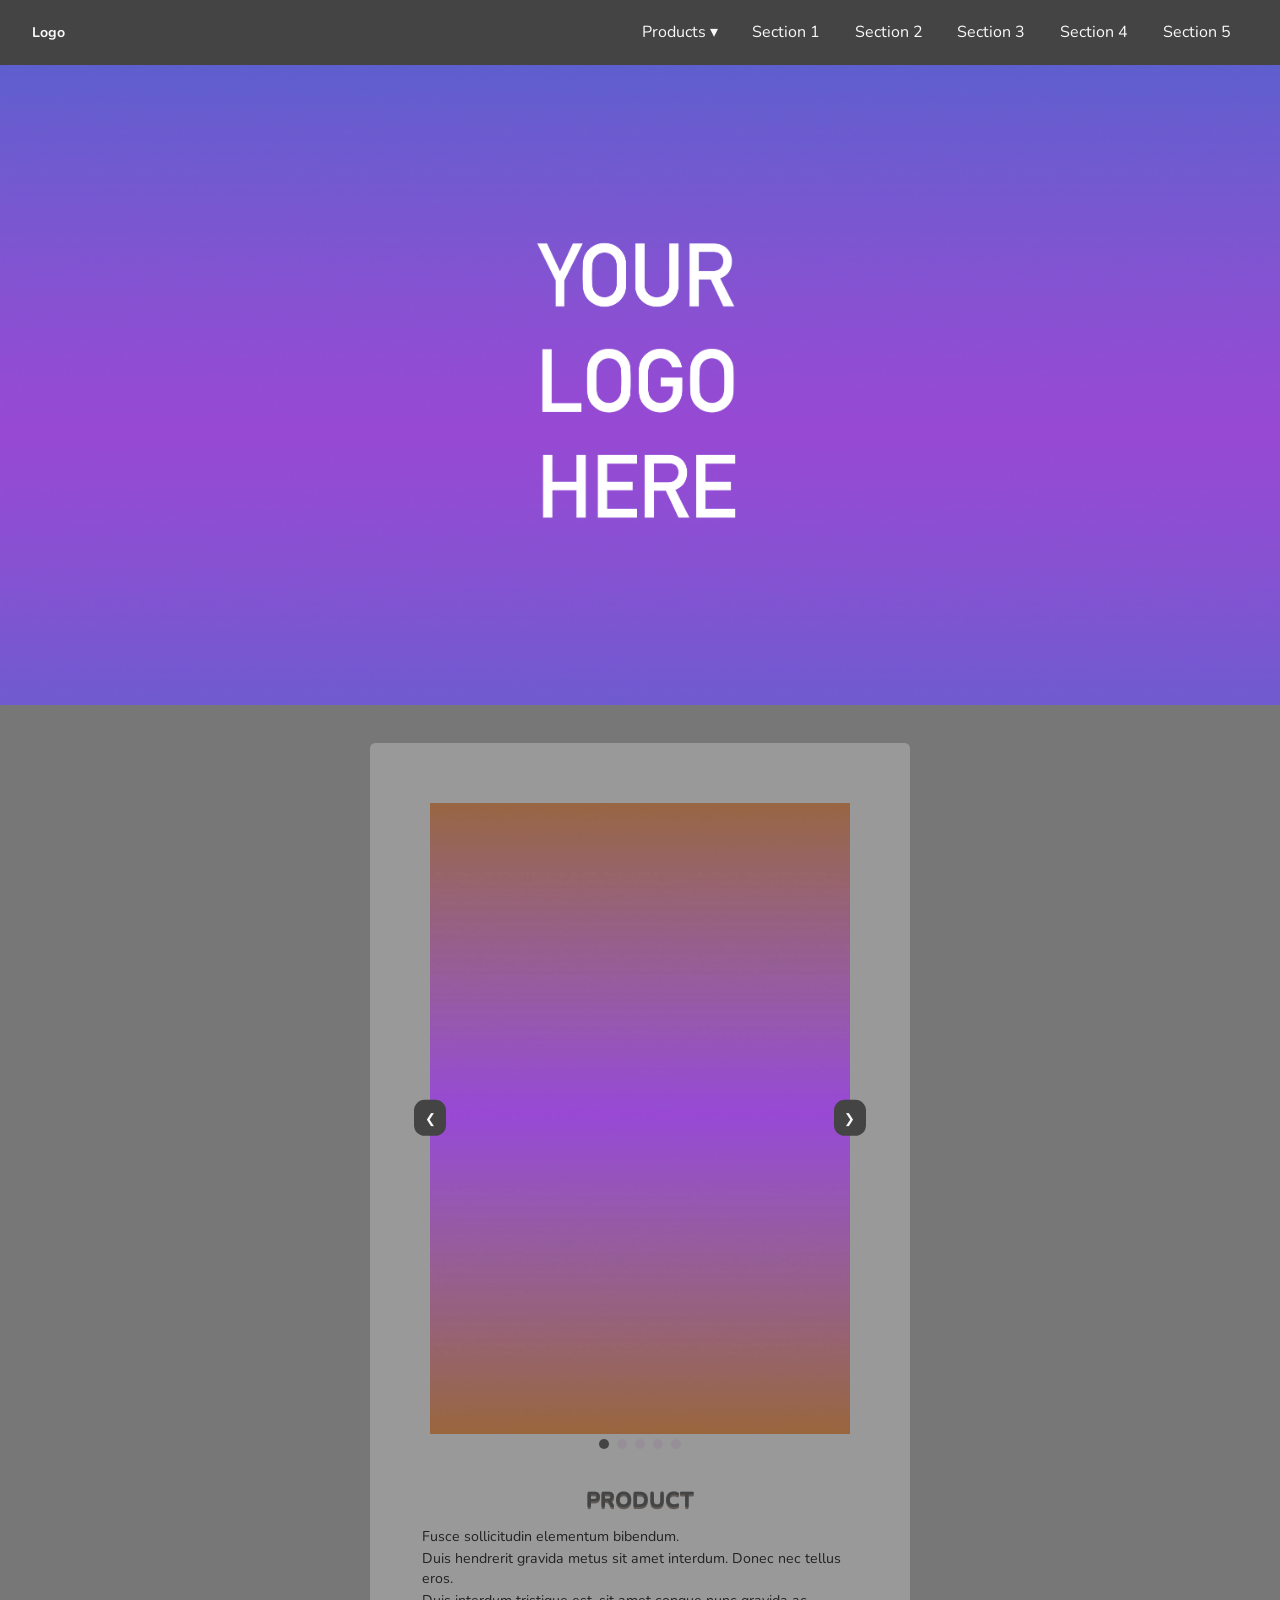
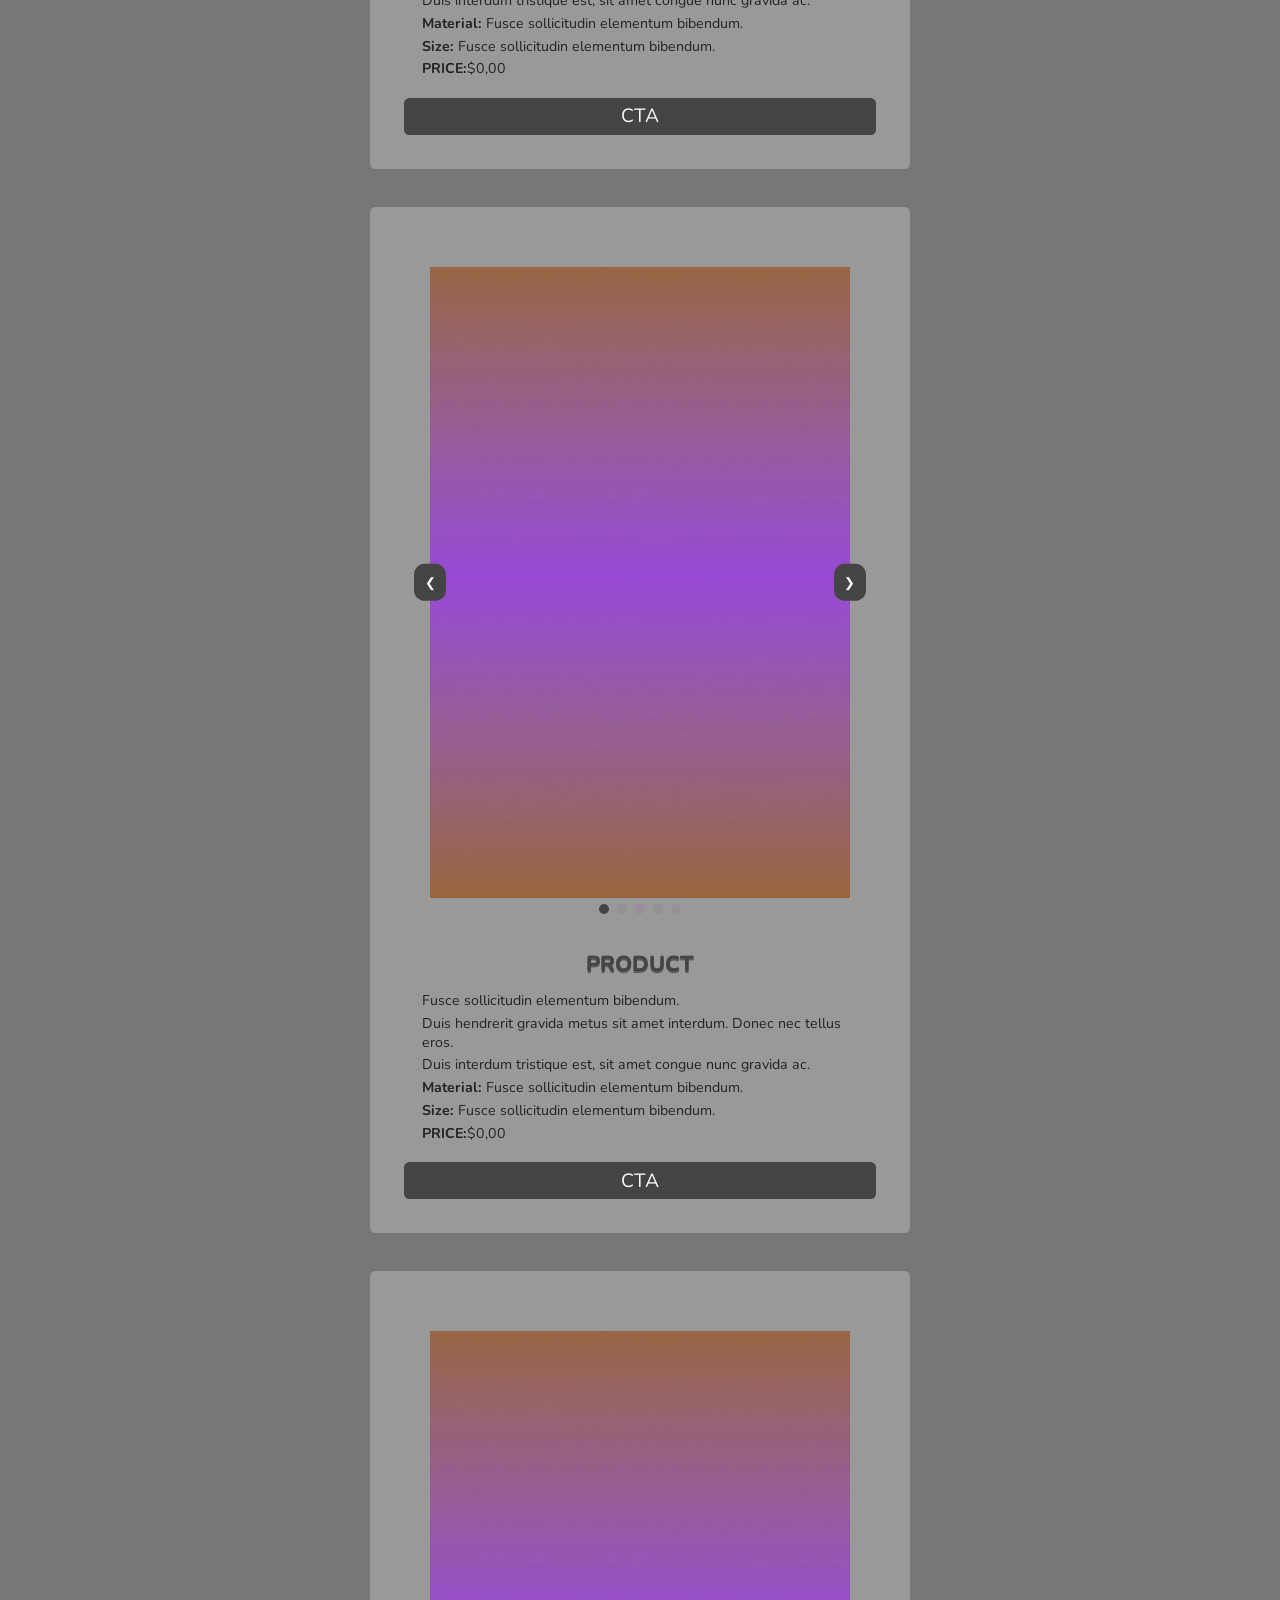
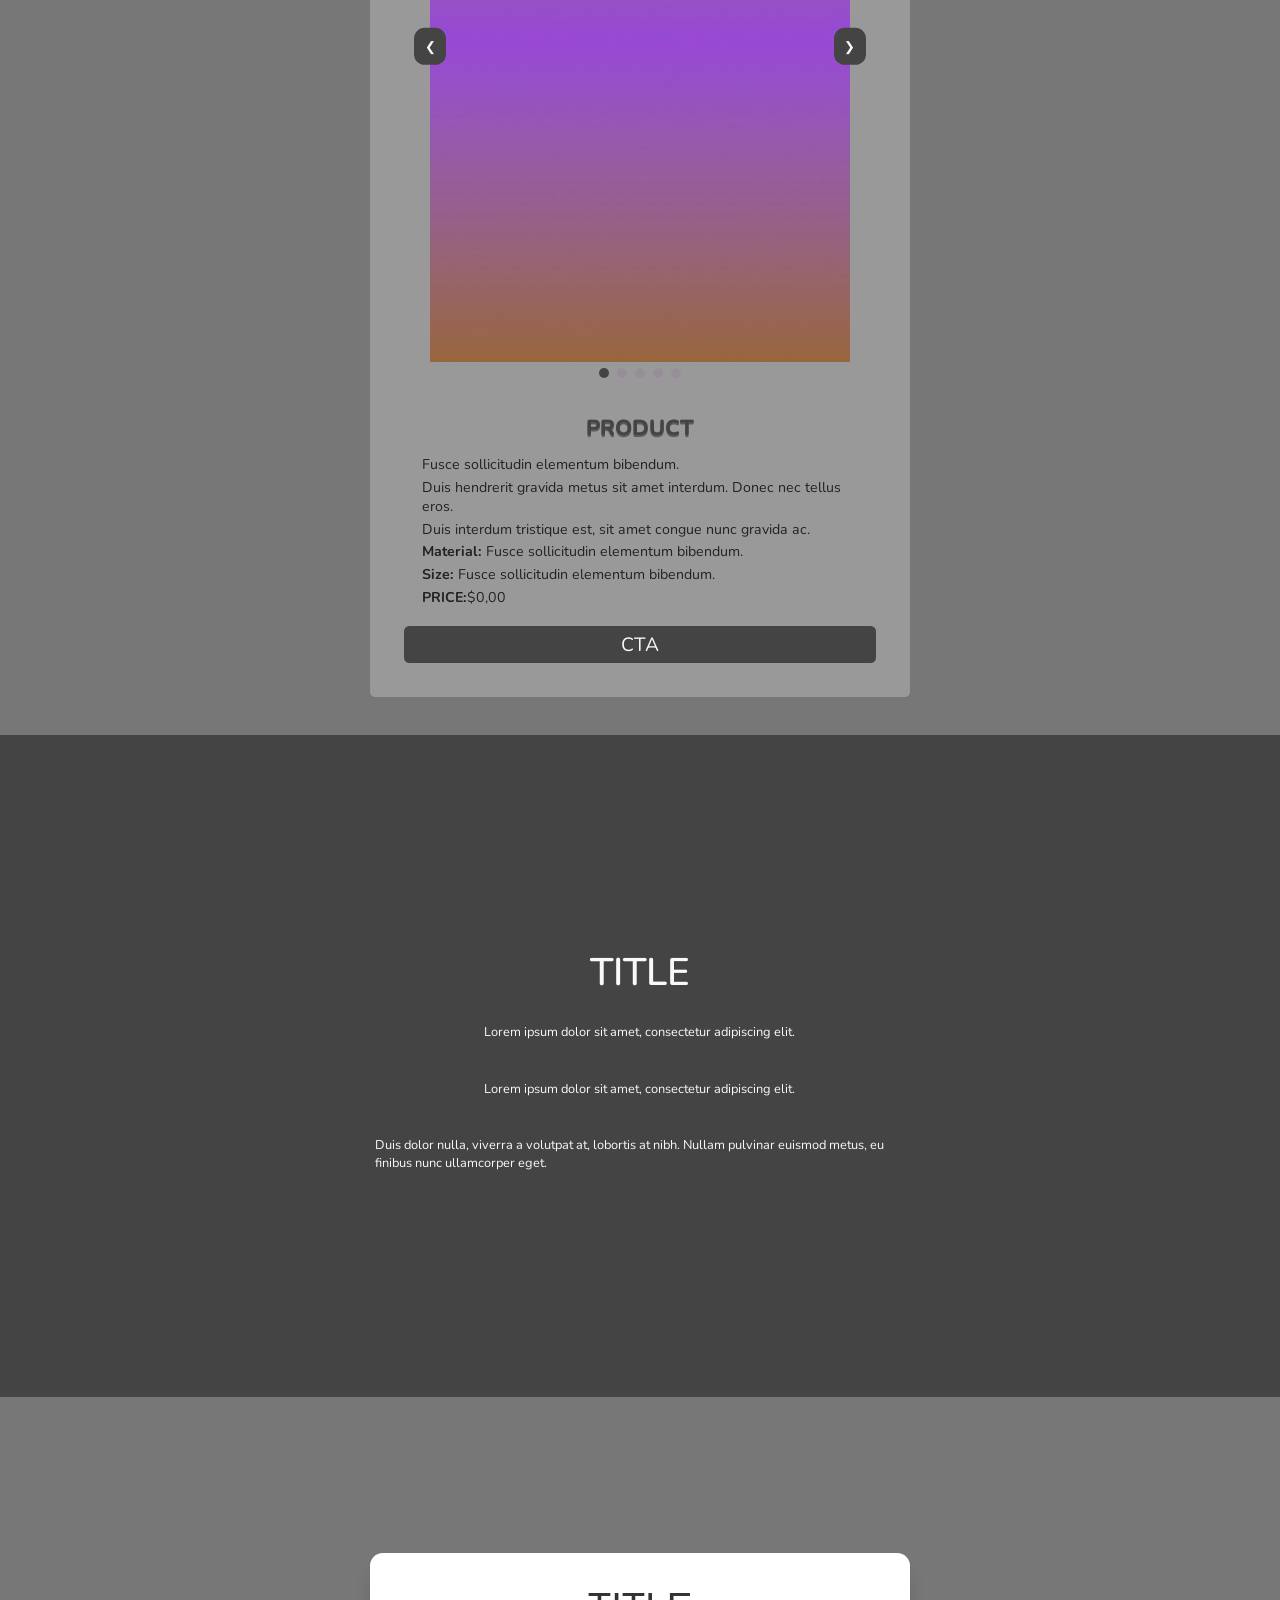
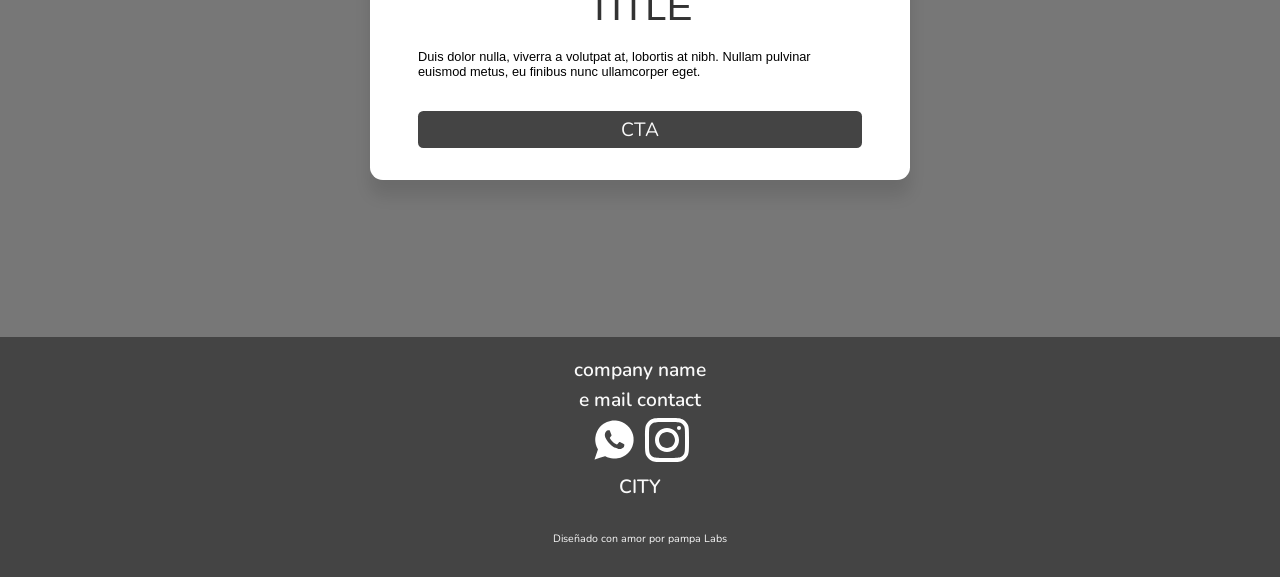
==== commit 19b4ce6d: "EVERYHTING IT'S FUCKED UP!" ====
--- a/index.html
+++ b/index.html
@@ -4,7 +4,7 @@
     <meta charset="UTF-8">
     <meta name="color-scheme" content="light only">
     <meta name="viewport" content="width=device-width, initial-scale=1.0">
-    <title>Noctilucas - Industria Argentina </title>
+    <title> CLOTHING UI </title>
     <link rel="stylesheet" href="./mobile.css">
     <link rel="stylesheet" href="./desktop.css">
   <link rel="apple-touch-icon" sizes="180x180" href="/apple-touch-icon.png">
@@ -17,21 +17,21 @@
 
  <!-- NAVBAR -->
  <nav class="navbar">
-    <div class="logo">NOCTILUCAS</div>
+    <div class="logo"> Logo</div>
     <ul class="nav-links">
         <li class="dropdown">
-            <a href="#" class="dropbtn">Productos &#9662;</a>
+            <a href="#" class="dropbtn">Products &#9662;</a>
             <ul class="dropdown-content">
-                <li><a href="#partes-de-arriba"> Partes de arriba</a></li>
-                <li><a href="#partes-de-abajo"> Partes de abajo</a></li>
-                <li><a href="#accesorios"> Accesorios</a></li>
+                <li><a href="#partes-de-arriba"> product 01</a></li>
+                <li><a href="#partes-de-abajo"> product 02</a></li>
+                <li><a href="#accesorios"> product 03</a></li>
             </ul>
         </li>
-        <li><a href="#quienes-somos"> ¿Quienes somos?</a></li>
-       <li><a href="./como-me-mido.html"> ¿Como me mido?</a></li>
-       <li><a href="./tabla-de-talles.html"> Tabla de talles</a></li>
-         <li><a href="./como-compro.html"> ¿Cómo compro?</a></li>
-        <li><a href="#contacto">Contacto</a></li>
+        <li><a href="#quienes-somos"> Section 1</a></li>
+       <li><a href="./como-me-mido.html"> Section 2</a></li>
+       <li><a href="./tabla-de-talles.html"> Section 3</a></li>
+         <li><a href="./como-compro.html"> Section 4</a></li>
+        <li><a href="#contacto"> Section 5</a></li>
     </ul>
     <div class="hamburger">
         <div></div>
@@ -41,7 +41,7 @@
 </nav>
 
     <header id="up">
-        <img src="./noctilucas--logo.png" alt="">
+        <img src="./logo.webp" alt="">
     </header>
 
 
@@ -50,14 +50,16 @@
 
 <section id="productos" class="catalogo--container">
 
-<!-- SOMBREROS -->
+<!-- YOUR CLOTHES HERE -->
 <article id="accesorios" class="catalogo--producto">
 
     <div class="catalogo--slider" id="slider1">
         <div class="slider--wrapper">
-            <img src="./sombrero-capelina-1.webp" alt="capelina" class="catalogo--img">
-            <img src="./sombrero-capelina-2.webp" alt="capelina" class="catalogo--img">
-            <img src="./sombrero-capelina-3.webp" alt="capelina" class="catalogo--img">
+            <img src="./product.webp" alt="product" class="catalogo--img">
+            <img src="./product.webp" alt="product" class="catalogo--img">
+            <img src="./product.webp" alt="product" class="catalogo--img">
+            <img src="./product.webp" alt="product" class="catalogo--img">
+            <img src="./product.webp" alt="product" class="catalogo--img">
         </div>
         <button class="slider--prev">❮</button>
         <button class="slider--next">❯</button>
@@ -66,371 +68,78 @@
 
 
         <ul class="catalogo--producto--info">
-            <li><h3 class="title--orange"> SOMBRERO CAPELINA</h3></li>
-            <li> Estos sombreros de ala ancha son ideales para la playa, para trabajar la tierra, para protegerte del sol.</li>
-                <li>  Hay variedad en estampados y colores, para todas y todos.  </li>  
-                <li>  Reversibles; de un lado estampados y del otro liso. Lavables y fáciles de llevar dentro de un bolso.</li>
-                    <li> <strong>Material:</strong> brin, éntrela y algodón </li>  
-                    <li> <strong>Medidas:</strong> ala ancha 10cm.Vienen del talle 1 al 4, consulta el talle en la tabla de medidas.
+            <li><h3 class="title--orange"> PRODUCT</h3></li>
+            <li> Fusce sollicitudin elementum bibendum.</li>
+                <li>  Duis hendrerit gravida metus sit amet interdum. Donec nec tellus eros. </li>  
+                <li>  Duis interdum tristique est, sit amet congue nunc gravida ac. </li>
+                    <li> <strong>Material:</strong> Fusce sollicitudin elementum bibendum.  </li>  
+                    <li> <strong>Size:</strong> Fusce sollicitudin elementum bibendum. 
                     </li>  
-                    <li> <strong>PRECIO:</strong>$25.000</li>
+                    <li> <strong>PRICE:</strong>$0,00</li>
         </ul>
 
-        <a href="https://wa.link/yregtf" target="_blank" class="catalogo--button"> Consultar por whatsapp</a>
-</article>
-
-
-<article class="catalogo--producto">
-
-    <div class="catalogo--slider" id="slider2">
+        <a href="#" target="_blank" class="catalogo--button"> CTA</a>
+</article>
+
+<article id="accesorios" class="catalogo--producto">
+
+    <div class="catalogo--slider" id="slider1">
         <div class="slider--wrapper">
-        <img src="./sombrero-clasico-1.webp" alt="capelina" class="catalogo--img"> 
-        <img src="./sombrero-clasico-2.webp" alt="capelina" class="catalogo--img">
-        <img src="./sombrero-clasico-3.webp" alt="capelina" class="catalogo--img">
-    </div>
-
-    <button class="slider--prev">❮</button>
-    <button class="slider--next">❯</button>
-    <div class="slider--indicators"></div>
-</div>
-    
-        <ul class="catalogo--producto--info">
-            <li><h3 class="title--turquesa"> SOMBRERO CLÁSICO</h3></li>
-            <li> El clásico de siempre, para la playa, para andar en bote, surfear, trabajar la tierra, jugar, cantar y bailar.</li> 
-                <li> Hay variedad en estampados y colores, para todas y todos.</li> 
-                    <li> Reversibles; de un lado estampados y del otro liso. Lavables y fáciles de llevar dentro de un bolso.</li> 
-                        <li><strong> Material:</strong> brin, éntrela y algodón</li> 
-                            <li> <strong>Medidas: </strong> ala 8 cm.Vienen del talle 1 al 4, consulta el talle en la tabla de medidas</li> 
-                                <li> <strong>PRECIO:</strong>$20.000</li> 
-                </li>  
-        </ul>
-
-        <a href="https://wa.link/e4q7rm" target="_blank" class="catalogo--button"> Consultar por whatsapp</a>
-</article>
-
-<article class="catalogo--producto">
-    <div class="catalogo--slider" id="slider3">
-        <div class="slider--wrapper">
-        <img src="./sombrero-infancia-1.webp" alt="capelina" class="catalogo--img"> 4
-    </div>
+            <img src="./product.webp" alt="product" class="catalogo--img">
+            <img src="./product.webp" alt="product" class="catalogo--img">
+            <img src="./product.webp" alt="product" class="catalogo--img">
+            <img src="./product.webp" alt="product" class="catalogo--img">
+            <img src="./product.webp" alt="product" class="catalogo--img">
+        </div>
         <button class="slider--prev">❮</button>
         <button class="slider--next">❯</button>
         <div class="slider--indicators"></div>
     </div>
+
+
         <ul class="catalogo--producto--info">
-            <li><h3 class="title--yellow"> SOMBRERO CLÁSICO INFANCIAS</h3></li>
-            <li> Sombreros que cuidan y protegen a tu niño/a del sol. Cómodos, coloridos, en muchos estampados y colores. Poseen unas tiras para atar. Reversibles y lavables
-            </li>
-            <li><strong> Material:</strong> Brin, entretela, algodón o gabardina.</li>
-            <li><strong> Medidas:</strong> talle 0 (bebés hasta 1 año), talle 1 ,2 ,3 y 4.
-            </li>
-            <li><strong>PRECIO:</strong>$15.000</li>
+            <li><h3 class="title--orange"> PRODUCT</h3></li>
+            <li> Fusce sollicitudin elementum bibendum.</li>
+                <li>  Duis hendrerit gravida metus sit amet interdum. Donec nec tellus eros. </li>  
+                <li>  Duis interdum tristique est, sit amet congue nunc gravida ac. </li>
+                    <li> <strong>Material:</strong> Fusce sollicitudin elementum bibendum.  </li>  
+                    <li> <strong>Size:</strong> Fusce sollicitudin elementum bibendum. 
+                    </li>  
+                    <li> <strong>PRICE:</strong>$0,00</li>
         </ul>
-        <a href="https://wa.link/9ihhiy" target="_blank" class="catalogo--button"> Consultar por whatsapp</a>
-</article>
-
-<article class="catalogo--producto">
-    <div class="catalogo--slider" id="slider3">
+
+        <a href="#" target="_blank" class="catalogo--button"> CTA</a>
+</article>
+
+<article id="accesorios" class="catalogo--producto">
+
+    <div class="catalogo--slider" id="slider1">
         <div class="slider--wrapper">
-        <img src="./sombrero-panuelo-2.webp" alt="capelina" class="catalogo--img">
-        <img src="./sombrero-panuelo-3.webp" alt="capelina" class="catalogo--img">
-        <img src="./sombrero-panuelo-1.webp" alt="capelina" class="catalogo--img">
-    </div>
-    <button class="slider--prev">❮</button>
-    <button class="slider--next">❯</button>
-    <div class="slider--indicators"></div>
-    </div>
-        <ul class="catalogo--producto--info">
-            <li><h3 class="title--blue"> SOMBRERO PAÑUELO</h3></li>
-            <li> Estos sombreros cuentan con un pañuelo en la parte de atrás, de este modo te lo podés atar en la cabeza Son livianos, prácticos y cómodos. </li>  
-                <li> Una buena elección para hacer regalos, tienen talle regulable. Hay variedad en estampados y colores</li>  
-                <li> Reversibles; de un lado estampados y del otro liso. Lavables y fáciles de llevar dentro de un bolso.</li>  
-                <li> Son lavables y muy fácilmente los doblas y te lo podés llevar de viaje.</li>  
-                <li><strong> Material:</strong> brin, éntrela y algodón</li>  
-                <li><strong> Medidas:</strong> ala ancha 8 cm.Vienen del talle 1 al 3, consulta el talle en la tabla de medidas</li>
-                <li> <strong>PRECIO:</strong>$20.000</li>
-        </ul>
-        <a href="https://wa.link/89i5l9" target="_blank" class="catalogo--button"> Consultar por whatsapp</a>
-</article>
-
-<!-- PARTES DE ARRIBA -->
-
-<article class="catalogo--producto">
-    <div class="catalogo--slider" id="slider4">
-        <div class="slider--wrapper">
-        <img src="./capucha-corderito-1.webp" alt="capelina" class="catalogo--img">
-        <img src="./capucha-corderito-2.webp" alt="capelina" class="catalogo--img">
-        <img src="./capucha-corderito-3.webp" alt="capelina" class="catalogo--img">
-    </div>
-    <button class="slider--prev">❮</button>
-    <button class="slider--next">❯</button>
-    <div class="slider--indicators"></div>
-    </div>
-        <ul class="catalogo--producto--info">
-            <li><h3 class="title--orange"> CAPUCHA MEDEA</h3></li>
-            <li> Capucha de corderito suave, cómoda y abrigada. Para la ciudad o la montaña es un accesorio infaltable en tu ropero.
-            </li>   
-            <li> <strong>Material:</strong> corderito o polar soft</li>
-            <li><strong>Colores:</strong> bordo, negro, verde musgo, azul y gris</li>
-            <li> <strong>Medidas:</strong> largo 50 cm. Talle único</li>
-            <li><strong>PRECIO:</strong>$25.000</li>
-        </ul>
-        <a href="https://wa.link/vhxwr8" target="_blank" class="catalogo--button"> Consultar por whatsapp</a>
-</article>
-
-
-<article class="catalogo--producto">
-    <div class="catalogo--slider" id="slider6">
-        <div class="slider--wrapper">
-        <img src="./camisa-manga-corta-1.webp" alt="capelina" class="catalogo--img">
-        <img src="./camisa-manga-corta-2.webp" alt="capelina" class="catalogo--img">
-        <img src="./camisa-manga-corta-4.webp" alt="capelina" class="catalogo--img">
-    </div>
-
-    <button class="slider--prev">❮</button>
-    <button class="slider--next">❯</button>
-    <div class="slider--indicators"></div>
-</div>
-        <ul class="catalogo--producto--info">
-            <li><h3 class="title--blue"> CAMISA MANGA CORTA</h3></li>
-            <li> Una camisa casual, cómoda y divertida. La variedad de talles permite que encuentres la que más te guste y vaya con tu outfit. Hay una gran variedad de estampados y colores, estas camisas son UNISEX.</li> 
-            <li><strong>Material:</strong> fibrana</li>  
-            <li> <strong>Medidas:</strong>  S Largo 60 cm, M Largo 67 cm, L Largo 70 cm , XL Largo 72cm , XXL Largo 80 cm</li>
-            <li><strong>PRECIO:</strong>$45.000
-            </li>
-        </ul>
-        <a href="https://wa.link/eacxpd" target="_blank" class="catalogo--button"> Consultar por whatsapp</a>
-</article>
-
-<article class="catalogo--producto">
-    <div class="catalogo--slider" id="slider6">
-
-        <div class="slider--wrapper">
-        <img src="./top-turmalina-2.webp" alt="capelina" class="catalogo--img">
-        <img src="./top-turmalina-3.webp" alt="capelina" class="catalogo--img">
-        <img src="./top-turmalina-1.webp" alt="capelina" class="catalogo--img">
-        <img src="./top-turmalina-4.webp" alt="capelina" class="catalogo--img">
-        <img src="./top-turmalina-5.webp" alt="capelina" class="catalogo--img">
-    </div>
-
-    <button class="slider--prev">❮</button>
-    <button class="slider--next">❯</button>
-    <div class="slider--indicators"></div>
-
-</div>
-        <ul class="catalogo--producto--info">
-            <li><h3 class="title--turquesa"> TOP TURMALINA</h3></li>
-            <li> Suaves, anatómicos, cómodos, sensuales y casuales. Ideales para salir a correr, hacer yoga y deportes de todo tipo.
-            </li>
-            <li> Son reversibles podés usarlo de ambos lados, y combinarlos con tu estilo diario.
-            </li>
-            <li> <strong>Material:</strong> microfibra y modal
-            </li>  
-            <li><strong>Medidas:</strong> talle s, m y l
-            </li>
-            <li> <strong>PRECIO:</strong>$18,000
-            </li>
-        </ul>
-        <a href="https://wa.link/7vb68s" target="_blank" class="catalogo--button"> Consultar por whatsapp</a>
-</article>
-
-<article id="partes-de-arriba" class="catalogo--producto">
-    <div class="catalogo--slider" id="slider7">
-        <div class="slider--wrapper">
-        <img src="./murci-manga-corta-3.webp" alt="capelina" class="catalogo--img">
-        <img src="./murci-manga-corta-1.webp" alt="capelina" class="catalogo--img">
-        <img src="./murci-manga-corta-4.webp" alt="capelina" class="catalogo--img">
-        <img src="./murci-manga-corta-2.webp" alt="capelina" class="catalogo--img">
-    </div>
-    <button class="slider--prev">❮</button>
-    <button class="slider--next">❯</button>
-    <div class="slider--indicators"></div>
-
-    </div>
-        <ul class="catalogo--producto--info">
-            <li><h3 class="title--orange"> MURCI MANGA CORTA</h3></li>
-            <li> El diseño y las combinaciones son el tesoro de estas remeras.  Un corte único que se adapta a tu cuerpo. Su forma permite usarlas como más te gusta, al cuerpo o bien sueltitas. Puños de cintura y mangas elastizado.
-            </li>  
-            <li> <strong>Material:</strong> modal y puño de algodón</li>
-            <li> <strong>Medidas:</strong> largo 60 cm.Talle único abarca de small a large.</li>
-            <li> <strong>PRECIO: </strong>$25.000</li>
-        </ul>
-        <a href="https://wa.link/7gkylu" target="_blank" class="catalogo--button"> Consultar por whatsapp</a>
-</article>
-
-
-<article class="catalogo--producto">
-    <div class="catalogo--slider">
-        <div class="slider--wrapper">
-        <img src="./murci-manga-larga.webp" alt="capelina" class="catalogo--img">
-    </div>
-    <button class="slider--prev">❮</button>
-    <button class="slider--next">❯</button>
-    <div class="slider--indicators"></div>
-    </div>
-
-        <ul class="catalogo--producto--info">
-            <li><h3 class="title--yellow"> MURCI MANGA LARGA</h3></li>
-            <li> El diseño y las combinaciones son el tesoro de estas remeras.  Un corte único que se adapta a tu cuerpo. Su forma permite usarlas como más te gusta, al cuerpo o bien sueltitas.</li>
-                <li> <strong>Material:</strong> modal y puño de algodón</li>
-                <li> <strong>Medidas:</strong> largo 65 cm. Talle único abarca de small a large</li>
-                <li> <strong>SIN STOCK </strong></li>  
-        </ul>
-        <a href="https://wa.link/ulxg28" target="_blank" class="catalogo--button"> Consultar por whatsapp</a>
-</article>
-
-
-
-<article class="catalogo--producto">
-    <div class="catalogo--slider">
-        <div class="slider--wrapper">
-        <img src="./murci-de-plush-1.webp" alt="capelina" class="catalogo--img">
-        <img src="./murci-de-plush-2.webp" alt="capelina" class="catalogo--img">
-    </div>
-    <button class="slider--prev">❮</button>
-    <button class="slider--next">❯</button>
-    <div class="slider--indicators"></div>
-    </div>
-        <ul class="catalogo--producto--info">
-            <li><h3 class="title--blue"> MURCI DE PLUSH</h3></li>
-            <li> El diseño y las combinaciones son el tesoro de estos remerones. El clásico e infaltable en tu ropero, PLUSh y puños de algodón. Un corte único que se adapta a tu cuerpo. Su forma permite usarlas como más te gusta, al cuerpo o bien sueltitas</li>  
-        <li><strong>Materiales:</strong> plush de algodón y puño de algodón        </li>
-        <li><strong>Medidas: </strong> largo 65 cm. Talle único abarca de small a large
-        </li>
-        <li><strong>SIN STOCK </strong></li>
-
-        </ul>
-        <a href="https://wa.link/0vt6ut" target="_blank" class="catalogo--button"> Consultar por whatsapp</a>
-</article>
-
-
-<article class="catalogo--producto">
-    <div class="catalogo--slider">
-        <div class="slider--wrapper">
-        <img src="./murci-de-lanilla-2.webp" alt="capelina" class="catalogo--img">
-        <img src="./murci-de-lanilla-1.webp" class="catalogo--img">
-        <img src="./murci-de-lanilla-3.webp" alt="capelina" class="catalogo--img">
-    </div>
-    <button class="slider--prev">❮</button>
-    <button class="slider--next">❯</button>
-    <div class="slider--indicators"></div>
-    </div>
-        <ul class="catalogo--producto--info">
-            <li><h3 class="title--orange"> MURCI DE LANILLA</h3></li>
-            <li> El diseño y las combinaciones son el tesoro de estas remeras. Remerones de Lanilla y puños de algodón. Un corte único que se adapta a tu cuerpo.  Su forma permite usarlas como más te gusta, al cuerpo o bien sueltitas.
-            </li>  
-            <li> <strong>Material:</strong> lanilla lisa y estampada</li>
-            <li> <strong>Medidas: </strong> largo 65 cm. Talle único abarca de small a large.</li>
-            <li><strong>SIN STOCK</strong></li>
-        </ul>
-        <a href="https://wa.link/k2hddu" target="_blank" class="catalogo--button"> Consultar por whatsapp</a>
-</article>
-
-<article class="catalogo--producto">
-
-    <div class="catalogo--slider">
-        <div class="slider--wrapper">
-        <img src="./vestido-amapola-1.webp" alt="capelina" class="catalogo--img">
-        <img src="./vestido-amapola-2.webp" alt="capelina" class="catalogo--img">
-        <img src="./vestido-amapola-3 .webp" alt="capelina" class="catalogo--img">
-        <img src="./vestido-amapola-4.webp" alt="capelina" class="catalogo--img">
-    </div>
-    <button class="slider--prev">❮</button>
-    <button class="slider--next">❯</button>
-    <div class="slider--indicators"></div>
-    </div>
-        <ul class="catalogo--producto--info">
-            <li><h3 class="title--blue"> VESTIDO AMAPOLA</h3></li> 
-            <li>Vestidos de modal,manga larga y tres cuarto</li>
-            <li>Talles: 
-                small ,busto 80/90,cintura 70/80
-                mediano ,busto 100/110,cintura 90/100  </li>
-               <li> <strong>PRECIO:</strong>$30.000
-                </li>
-        </ul>
-        <a href="https://wa.link/golvk5" target="_blank" class="catalogo--button"> Consultar por whatsapp</a>
-</article>
-
-
-<!-- PARTES DE ABAJO -->
-
-<article id="partes-de-abajo" class="catalogo--producto">
-    <div class="catalogo--slider">
-        <div class="slider--wrapper">
-        <img src="./partes-de-abajo-2.webp" alt="capelina" class="catalogo--img">
-        <img src="./partes-de-abajo.webp" alt="capelina" class="catalogo--img">
-        <img src="./calzas-1.webp" alt="capelina" class="catalogo--img">
-    </div>
-    <button class="slider--prev">❮</button>
-    <button class="slider--next">❯</button>
-    <div class="slider--indicators"></div>
-    </div>
-        <ul class="catalogo--producto--info">
-            <li><h3 class="title--orange"> PARTES DE ABAJO</h3></li> 
-            <li>Calzas de terciopelo y lanilla con cintura elastizada.</li>
-            <li>Babuchas de lanilla, modal y plush.Con cintura elastizada y puños.</li>
-                <li>Pantalones de lanilla y plush,Con cintura elastizada.</li>
-                <li><strong>Talles:</strong>
-                <li>small,cintura 70/80,cadera 80/90.</li>
-                <li> mediano,cintura 90/100,cadera 100/115.</li>
-                <li> large,cintura 100/115,cadera 120/130.</li>
-                <li> xl,cintura 120/130,cadera 130/145.</li>
-                </li>
-                <li><strong>PRECIOS:</strong></li>
-                <li><strong>Calzas:</strong> $25,000</li>
-                <li><strong>Babuchas:</strong> $30,000</li>
-                <li><strong>Pantalones de plush:</strong> $50.000</li>
-
-        </ul>
-        <a href="https://wa.link/vo5etu" target="_blank" class="catalogo--button"> Consultar por whatsapp</a>
-</article>
-
-
-
-<!-- BUZOS -->
-<article id="buzos" class="catalogo--producto">
-    <div class="catalogo--slider">
-        <div class="slider--wrapper">
-        <img src="./buzo-corderito-1.webp" alt="capelina" class="catalogo--img">
-        <img src="./buzo-corderito-2.webp" alt="capelina" class="catalogo--img">
-    </div>
+            <img src="./product.webp" alt="product" class="catalogo--img">
+            <img src="./product.webp" alt="product" class="catalogo--img">
+            <img src="./product.webp" alt="product" class="catalogo--img">
+            <img src="./product.webp" alt="product" class="catalogo--img">
+            <img src="./product.webp" alt="product" class="catalogo--img">
+        </div>
         <button class="slider--prev">❮</button>
         <button class="slider--next">❯</button>
         <div class="slider--indicators"></div>
     </div>
+
+
         <ul class="catalogo--producto--info">
-            <li><h3 class="title--turquesa"> BUZO CORDERITO</h3></li>
-            <li> Buzo de corderito liviano, cómodo, suave y abrigado. Con bolsillos y capucha. Una prenda para todos los días para todos y todas.</li>
-            <li>Material: corderito o polar soft</li>
-            <li><strong>Colores:</strong> negro, azul, bordo, gris, verde musgo</li>
-            <li>talle único abarca de small a large. Largo 70 cm</li>
-            <li><strong>PRECIO:</strong>$50.000</li>  
+            <li><h3 class="title--orange"> PRODUCT</h3></li>
+            <li> Fusce sollicitudin elementum bibendum.</li>
+                <li>  Duis hendrerit gravida metus sit amet interdum. Donec nec tellus eros. </li>  
+                <li>  Duis interdum tristique est, sit amet congue nunc gravida ac. </li>
+                    <li> <strong>Material:</strong> Fusce sollicitudin elementum bibendum.  </li>  
+                    <li> <strong>Size:</strong> Fusce sollicitudin elementum bibendum. 
+                    </li>  
+                    <li> <strong>PRICE:</strong>$0,00</li>
         </ul>
-        <a href="https://wa.link/f8ig0q" target="_blank" class="catalogo--button"> Consultar por whatsapp</a>
-</article>
-
-
-<article class="catalogo--producto">
-    <div class="catalogo--slider">
-        <div class="slider--wrapper">
-        <img src="./buzo-corderito-oversize-1.webp" alt="" class="catalogo--img">
-        <img src="./buzo-corderito-oversize-2.webp" alt="" class="catalogo--img">
-    </div>
-    <button class="slider--prev">❮</button>
-    <button class="slider--next">❯</button>
-    <div class="slider--indicators"></div>
-    </div>
-        <ul class="catalogo--producto--info">
-            <li><h3 class="title--yellow"> BUZO CORDERITO OVERSIZE</h3></li>
-            <li> Buzo corderito oversize con capucha, bolsillos, abrigado y suave. Una prenda para todos los días para todos y todas.</li>  
-            <li><strong>Material:</strong> corderito o polar soft</li>
-            <li><strong>Colores:</strong> azul y bordo</li>
-            <li><strong>Medidas:</strong> talla oversize. Largo 80 cm</li>
-            <li><strong>PRECIO:</strong>$60,000</li>
-        </ul>
-        <a href="https://wa.link/8fy72d" target="_blank" class="catalogo--button"> Consultar por whatsapp</a>
-</article>
-
+
+        <a href="#" target="_blank" class="catalogo--button"> CTA</a>
+</article>
 
 
 
@@ -440,12 +149,11 @@
 
 <section id="quienes-somos" class="about-us--container">
     <article class="about-us--card">
-    <h2>¿QUIENES SOMOS?</h2>
-    <p>Hace 16 años venimos produciendo todos nuestros productos en la Patagonia de nuestra Argentina, 
-        en la ciudad de San Carlos De Bariloche. 
-        <p>   Todas nuestras prendas son de edición limitada, los estampados casi nunca se repiten y las combinaciones tampoco. Por eso ideamos esta página para que puedas contactarnos y te enviaremos fotos de cada producto y así puedes elegir la combinación que más te guste.</p>
+    <h2> TITLE</h2>
+    <p>Lorem ipsum dolor sit amet, consectetur adipiscing elit.
+        <p>  Lorem ipsum dolor sit amet, consectetur adipiscing elit.</p>
     
-        <p>  No estamos a favor de la explotación textil y reciclamos todos nuestros residuos, enviándolos a escuelas y talleres para usos artísticos.
+        <p>  Duis dolor nulla, viverra a volutpat at, lobortis at nibh. Nullam pulvinar euismod metus, eu finibus nunc ullamcorper eget. 
     </p>
     </article>
     </section>
@@ -453,11 +161,11 @@
 
 <section id="contacto" class="contacto--container">
 <article class="form-container">
-    <h2> MAYORISTAS</h2>
-    <p>Si tenes un local o queres ser vendedora/or de nuestros productos 
-        el siguiente link de whatsapp y nos contactanos con vos.</p>
-</article>
-
+    <h2> TITLE</h2>
+    <p>Duis dolor nulla, viverra a volutpat at, lobortis at nibh. Nullam pulvinar euismod metus, eu finibus nunc ullamcorper eget. </p>
+   <a href="#" target="_blank" class="catalogo--button"> CTA</a>
+</article>
+ 
 </section>
 
 </main>
@@ -466,20 +174,20 @@
 
 <footer>
     <ul>
-        <li>NOCTILUCAS</li>
-        <li>noctilucasbariloche@gmail.com</li>
-
-        <li><a href="https://wa.link/92vb8z" target="_blank"> 
+        <li> company name</li>
+        <li> e mail contact</li>
+
+        <li><a href="#" target="_blank"> 
             <img src="./wsp.svg" alt="whatsapp" id="wsp" class="button--ig">
-            </a> <a href="https://www.instagram.com/noctilucasnoctilucas" target="_blank"> 
+            </a> <a href="#" target="_blank"> 
                 <img src="./ig.svg" alt="seguinos en instagram"  class="button--ig">
                 </a></li>
 
 
-        <li>BARILOCHE</li>
+        <li> CITY </li>
     </ul>
 <div class="footer--sign">
-    Diseñado con amor por <a href="https://bosquereset.xyz/"> bosqueReset </a>
+    Diseñado con amor por pampa Labs </a>
 </div>
     </footer>
 
--- a/mobile.css
+++ b/mobile.css
@@ -2,30 +2,30 @@
 
 :root {
         /*  colors */
-    --primary-color: #0d9488; 
-    --secondary-color:#fcd34d;
-    --tertiary-color:  #fb923c;
-    --cuaternary-color:#0891b2;
+    --primary-color: #777; 
+    --secondary-color:#8181;
+    --tertiary-color:  #444;
+    --cuaternary-color:#333;
     --txt: #78716c; 
     --txt-light: #9b9794; 
-    --black-txt: #18181b; 
-    --light-txt:#f3f4f6;
-    --background-light:#fff7ed;
+    --black-txt: #222; 
+    --light-txt:#f9f9f9;
+    --background-light:#999999;
     --background-dark: #1a1a1a;
     
     color-scheme: light only;
 
     /*  mobile fonts*/
-    --h1: 2.222rem;
-    --h2: 1.3rem;
-    --h3: 1.2rem;
+    --h1: 2.4rem;
+    --h2: 1.36rem;
+    --h3: 1.20rem;
     --p: .888rem;
 
 /*  desktop fonts*/
-    --h1-desktop:2.7rem;
-    --h2-desktop: 2.1rem;
-    --h3-desktop: 1.8rem;
-    --p-desktop: 1.4rem;
+    --h1-desktop:3.2rem;
+    --h2-desktop: 2.4rem;
+    --h3-desktop: 1.6rem;
+    --p-desktop: .8rem;
 }
 
 *{
@@ -98,13 +98,13 @@
 .slider--indicators span {
     width: 10px;
     height: 10px;
-    background-color: var(--txt-light);
+    background-color: var(--secondary-color);
     border-radius: 50%;
     cursor: pointer;
 }
 
 .slider--indicators .active {
-    background-color: var(--primary-color);
+    background-color: var(--tertiary-color);
 }
 
 
@@ -449,10 +449,6 @@
     height: auto;
     display: flex;
     flex-direction: grid;
-    overflow-x: scroll;
-    overscroll-behavior-x: contain;
-    overflow-y: hidden;
-    scroll-snap-type: x mandatory;
     }
 .catalogo--slider img{
     scroll-snap-align: center;
@@ -507,7 +503,7 @@
     font-style: normal;
     background-color: var(--tertiary-color);
     padding: .333rem;
-    color: white;
+    color: var(--light-txt);
     text-decoration: none;
     border-radius: .333rem;
     justify-content: center;
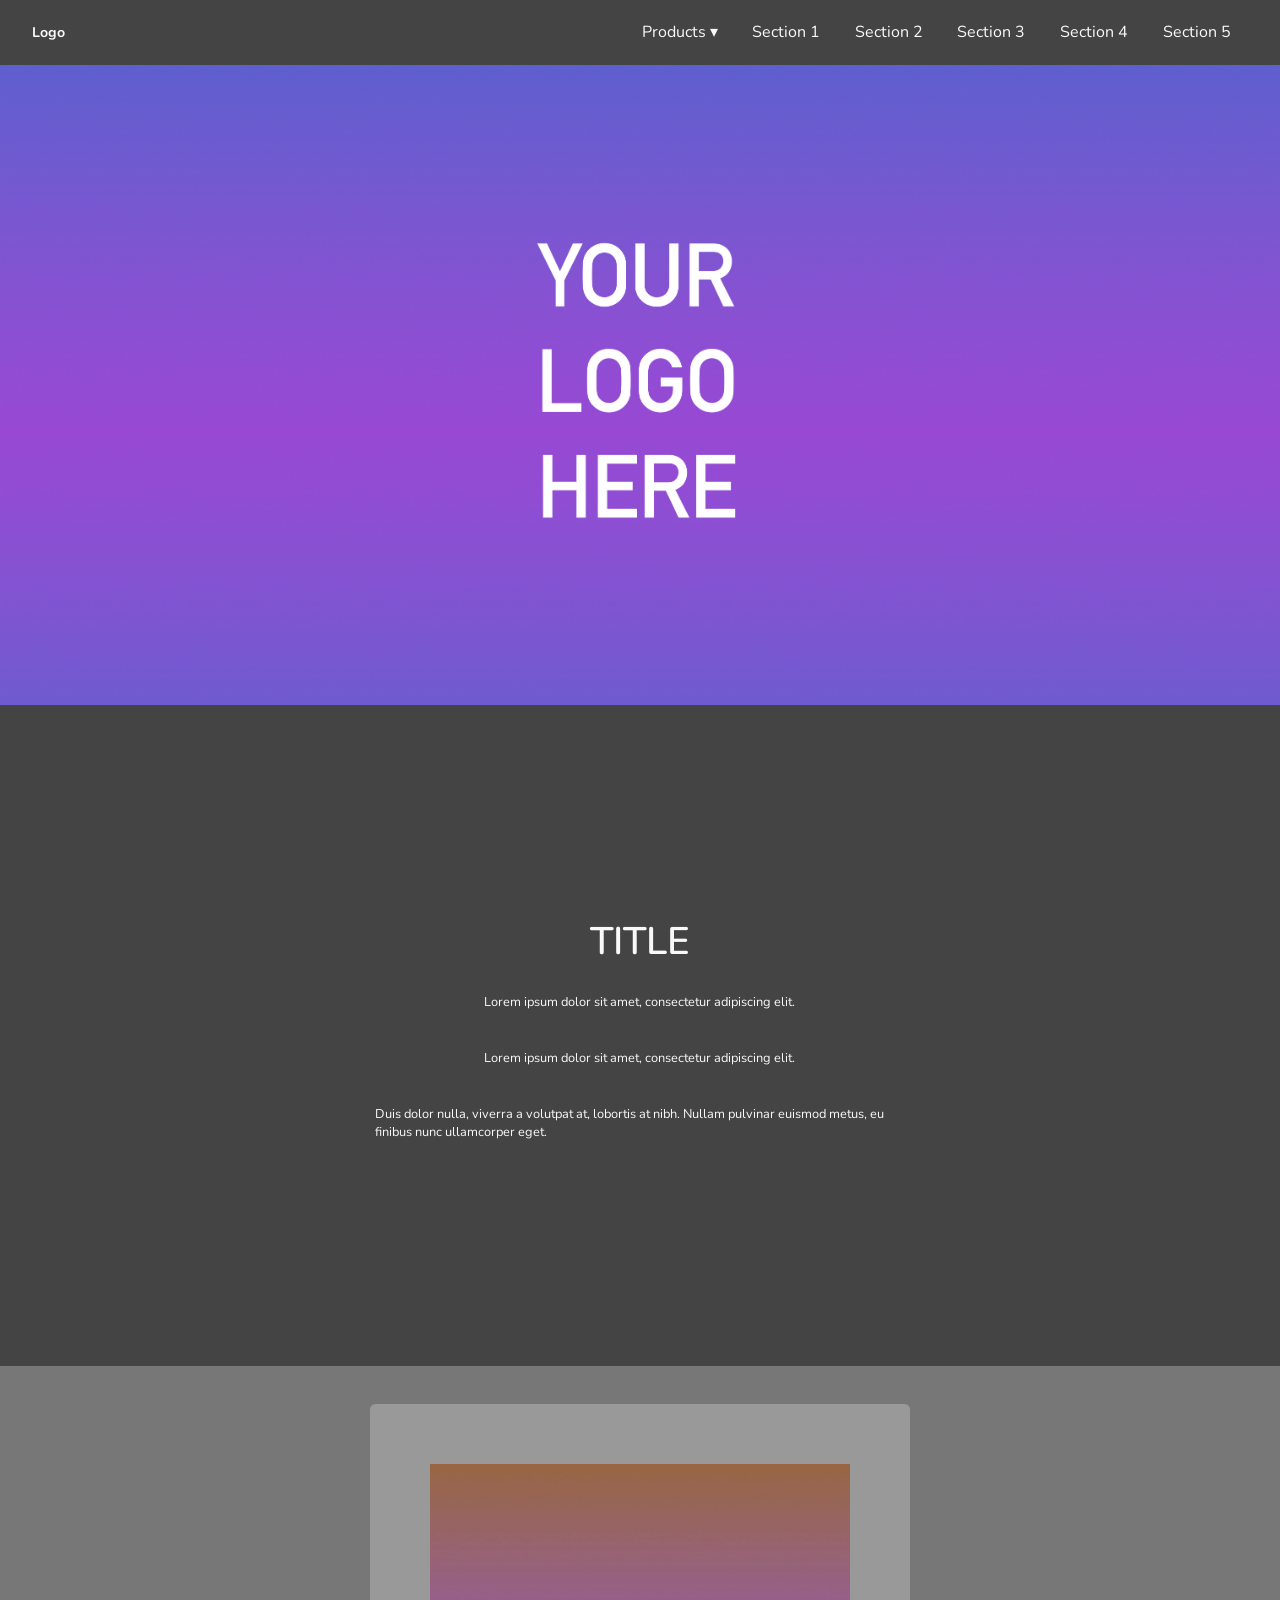
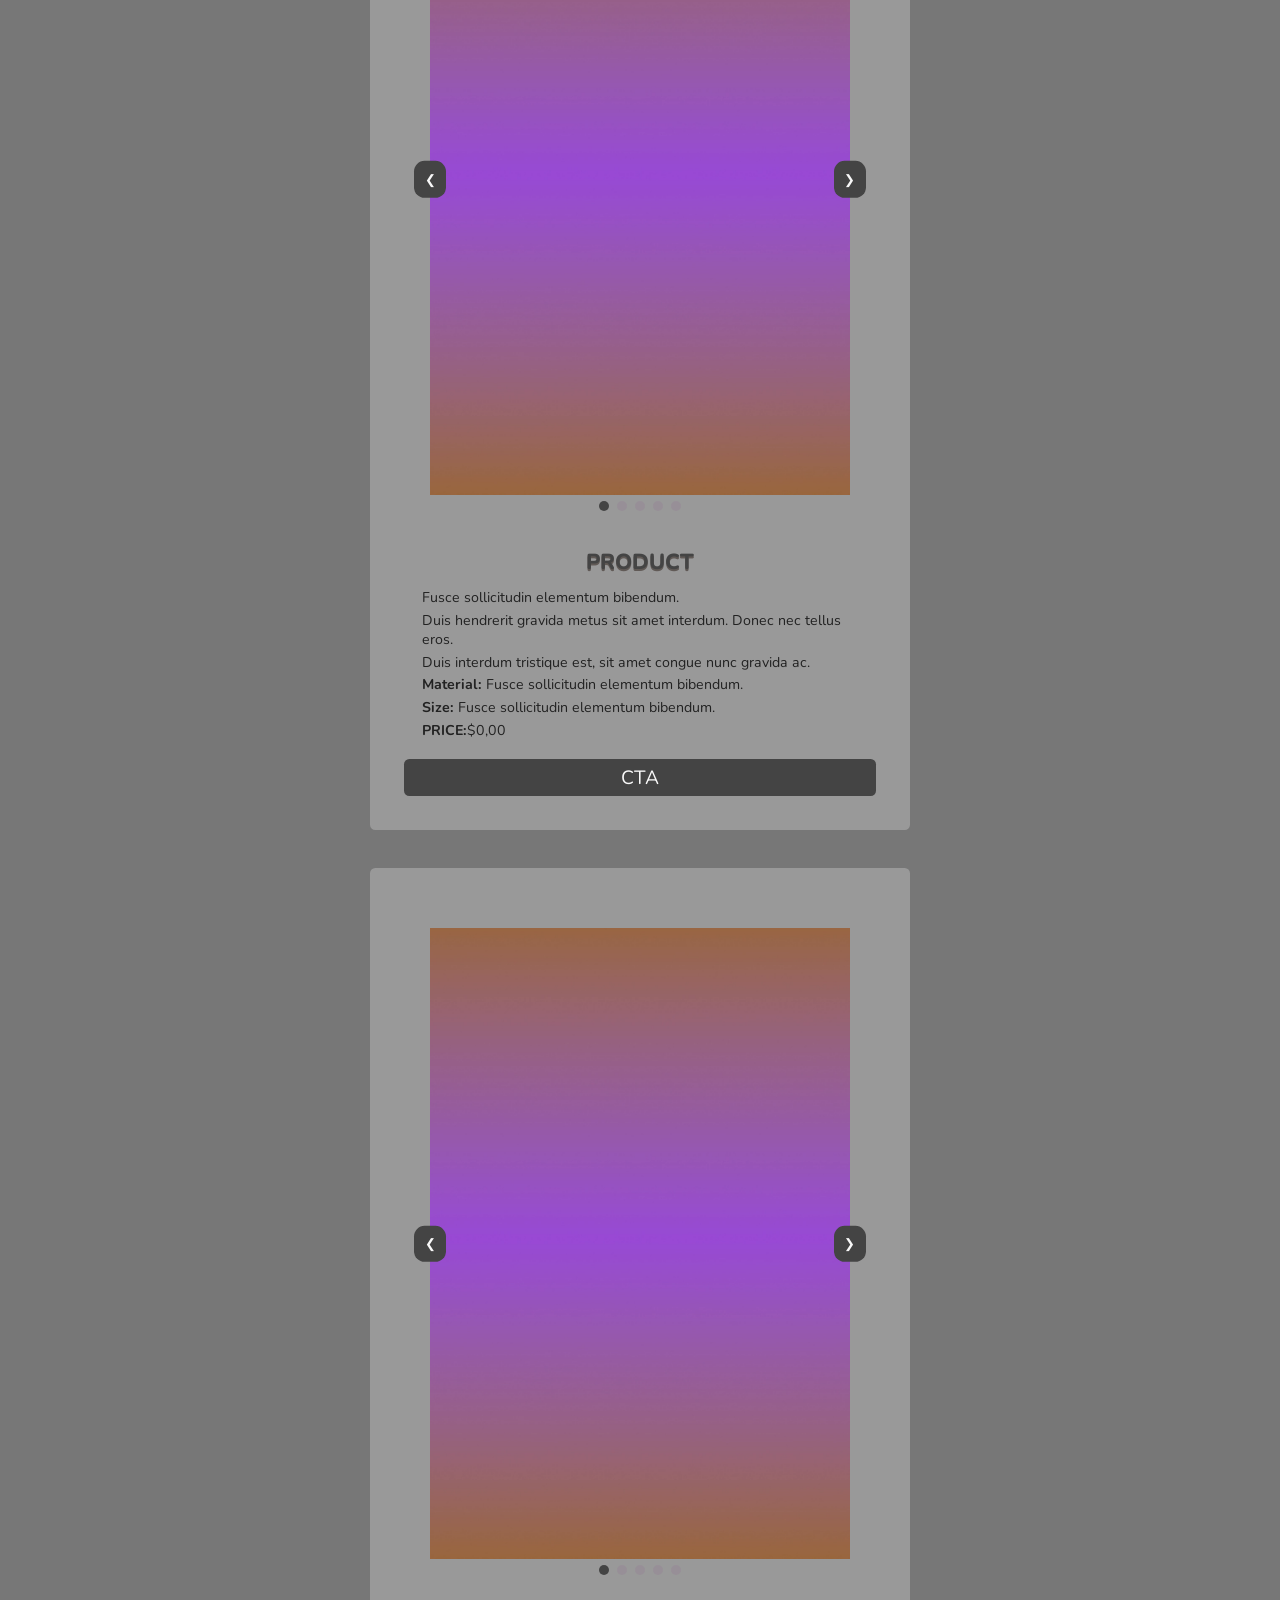
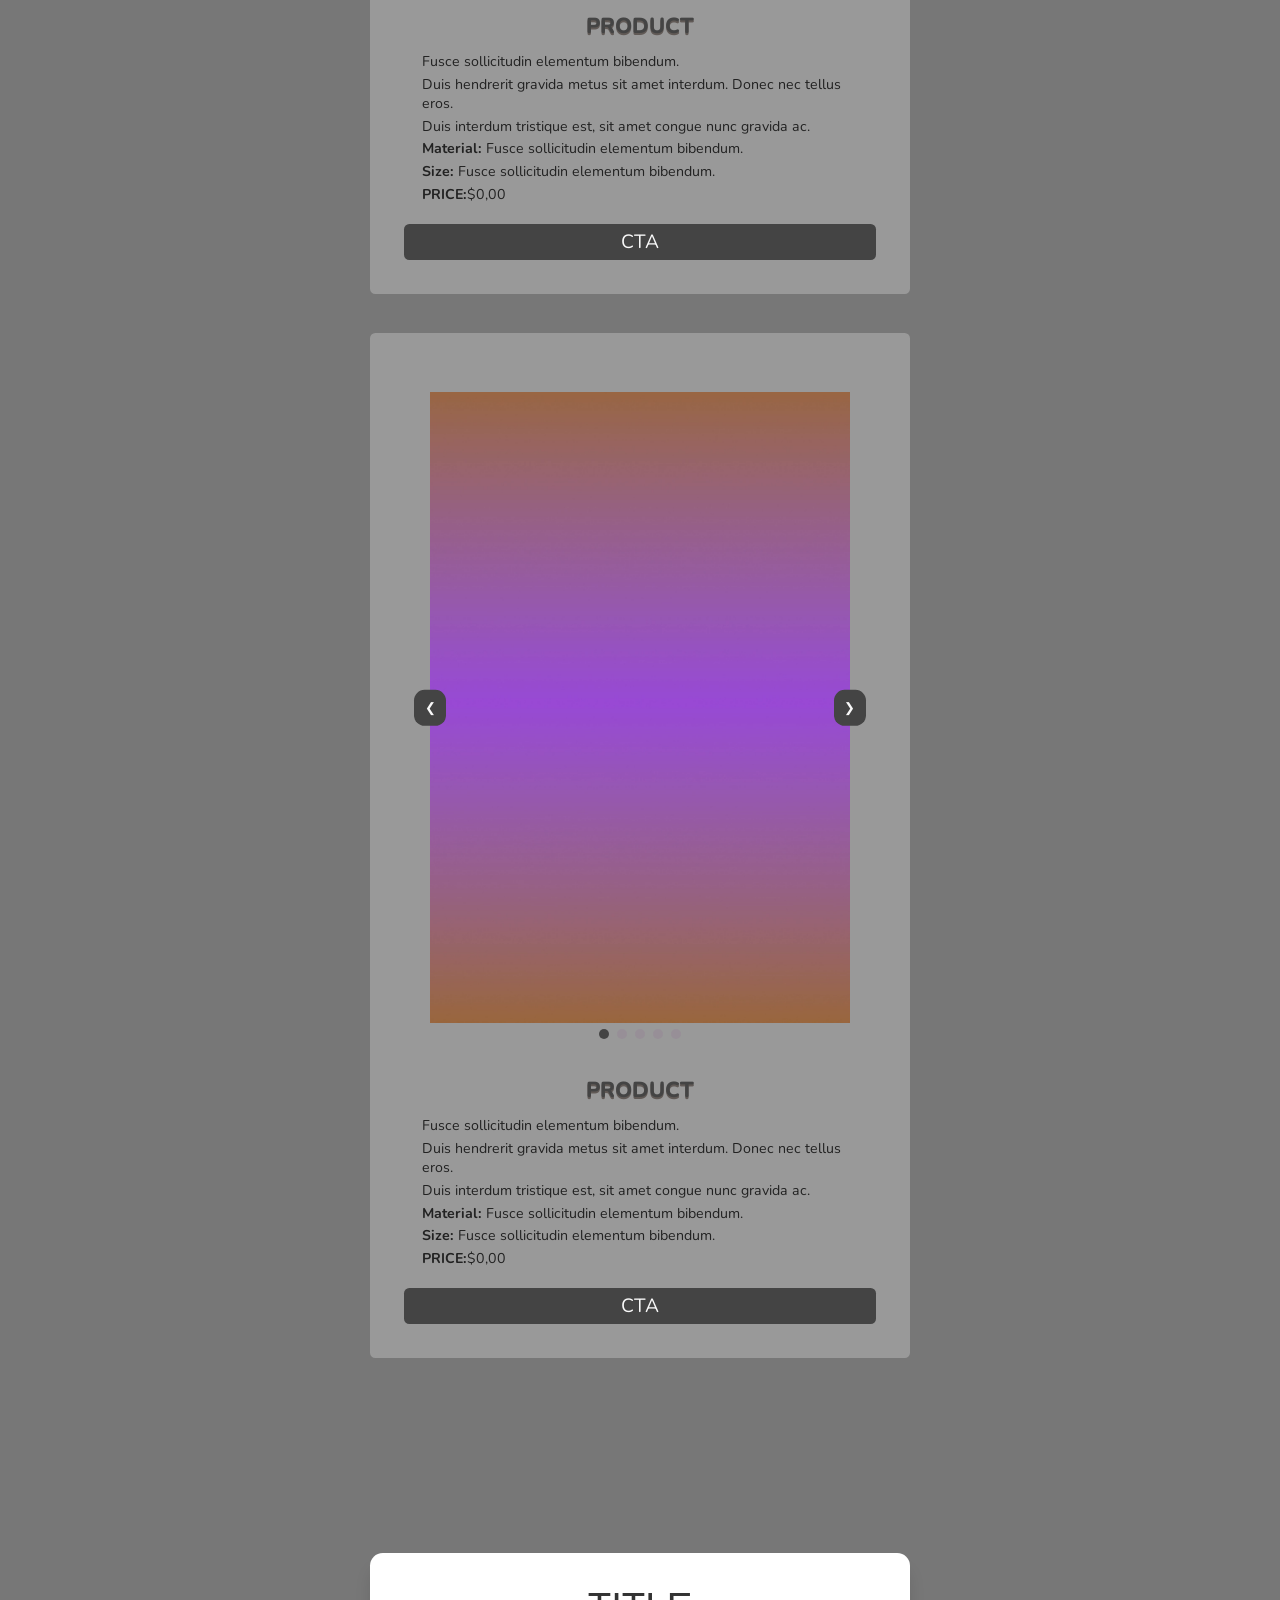
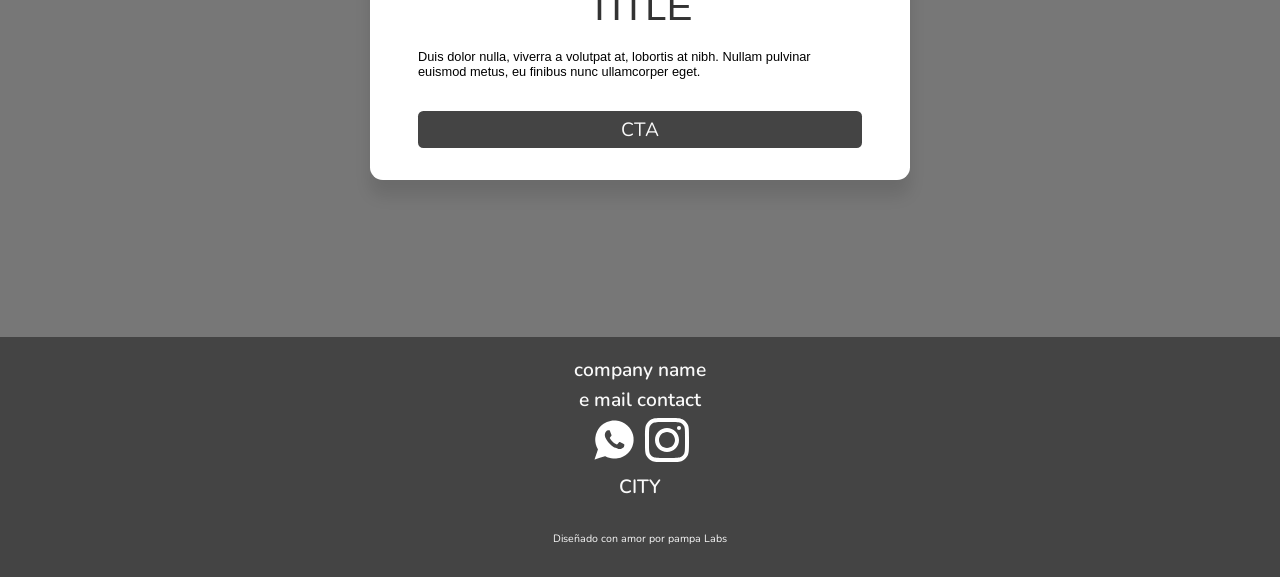
==== commit d805405d: "UI Fix!" ====
--- a/index.html
+++ b/index.html
@@ -22,16 +22,16 @@
         <li class="dropdown">
             <a href="#" class="dropbtn">Products &#9662;</a>
             <ul class="dropdown-content">
-                <li><a href="#partes-de-arriba"> product 01</a></li>
-                <li><a href="#partes-de-abajo"> product 02</a></li>
-                <li><a href="#accesorios"> product 03</a></li>
+                <li><a href="#"> product 01</a></li>
+                <li><a href="#"> product 02</a></li>
+                <li><a href="#"> product 03</a></li>
             </ul>
         </li>
-        <li><a href="#quienes-somos"> Section 1</a></li>
-       <li><a href="./como-me-mido.html"> Section 2</a></li>
-       <li><a href="./tabla-de-talles.html"> Section 3</a></li>
-         <li><a href="./como-compro.html"> Section 4</a></li>
-        <li><a href="#contacto"> Section 5</a></li>
+        <li><a href="#"> Section 1</a></li>
+       <li><a href="#"> Section 2</a></li>
+       <li><a href="#"> Section 3</a></li>
+         <li><a href="#"> Section 4</a></li>
+        <li><a href="#"> Section 5</a></li>
     </ul>
     <div class="hamburger">
         <div></div>
@@ -47,6 +47,16 @@
 
 <main>
 
+    <section id="quienes-somos" class="about-us--container">
+    <article class="about-us--card">
+    <h2> TITLE</h2>
+    <p>Lorem ipsum dolor sit amet, consectetur adipiscing elit.
+        <p>  Lorem ipsum dolor sit amet, consectetur adipiscing elit.</p>
+    
+        <p>  Duis dolor nulla, viverra a volutpat at, lobortis at nibh. Nullam pulvinar euismod metus, eu finibus nunc ullamcorper eget. 
+    </p>
+    </article>
+    </section>
 
 <section id="productos" class="catalogo--container">
 
@@ -56,10 +66,10 @@
     <div class="catalogo--slider" id="slider1">
         <div class="slider--wrapper">
             <img src="./product.webp" alt="product" class="catalogo--img">
-            <img src="./product.webp" alt="product" class="catalogo--img">
-            <img src="./product.webp" alt="product" class="catalogo--img">
-            <img src="./product.webp" alt="product" class="catalogo--img">
-            <img src="./product.webp" alt="product" class="catalogo--img">
+            <img src="./product-2.webp" alt="product" class="catalogo--img">
+            <img src="./product-3.webp" alt="product" class="catalogo--img">
+            <img src="./product-4.webp" alt="product" class="catalogo--img">
+            <img src="./product-2.webp" alt="product" class="catalogo--img">
         </div>
         <button class="slider--prev">❮</button>
         <button class="slider--next">❯</button>
@@ -147,16 +157,7 @@
 </section>
 
 
-<section id="quienes-somos" class="about-us--container">
-    <article class="about-us--card">
-    <h2> TITLE</h2>
-    <p>Lorem ipsum dolor sit amet, consectetur adipiscing elit.
-        <p>  Lorem ipsum dolor sit amet, consectetur adipiscing elit.</p>
-    
-        <p>  Duis dolor nulla, viverra a volutpat at, lobortis at nibh. Nullam pulvinar euismod metus, eu finibus nunc ullamcorper eget. 
-    </p>
-    </article>
-    </section>
+
 
 
 <section id="contacto" class="contacto--container">
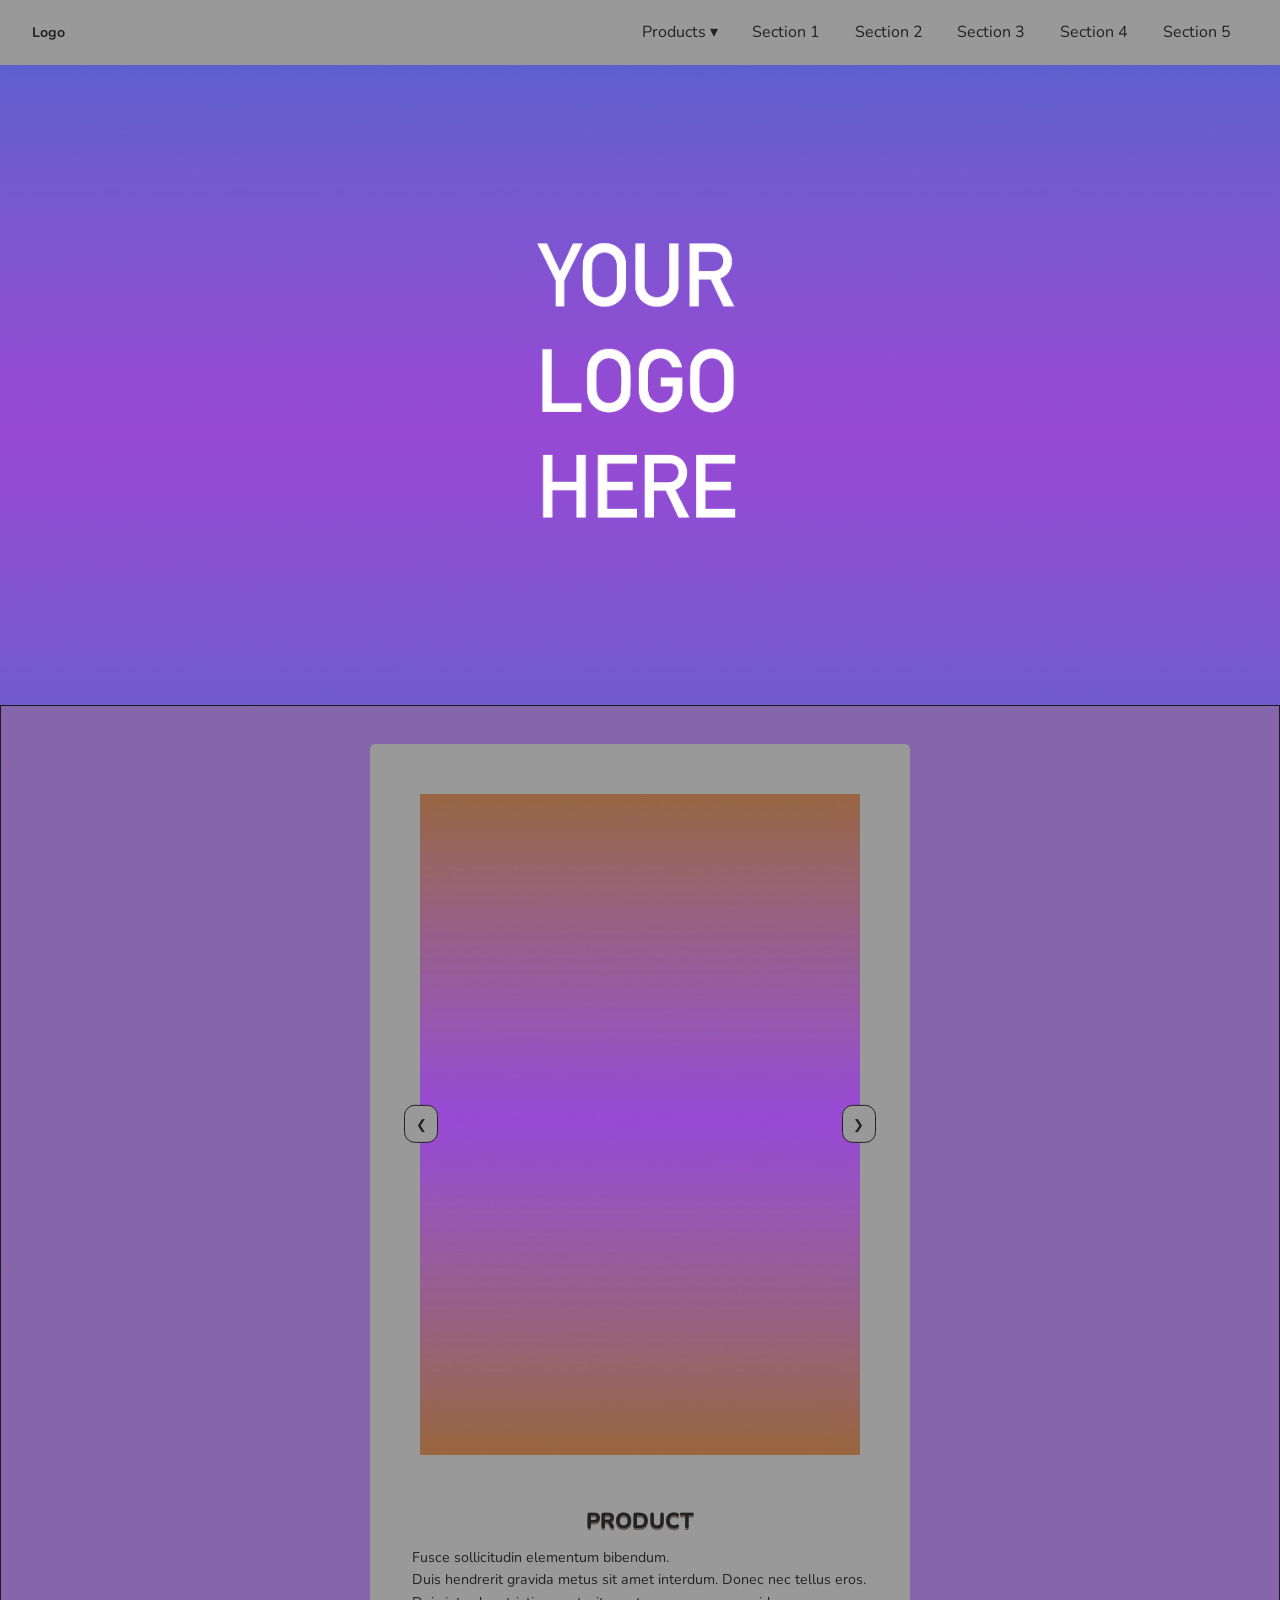
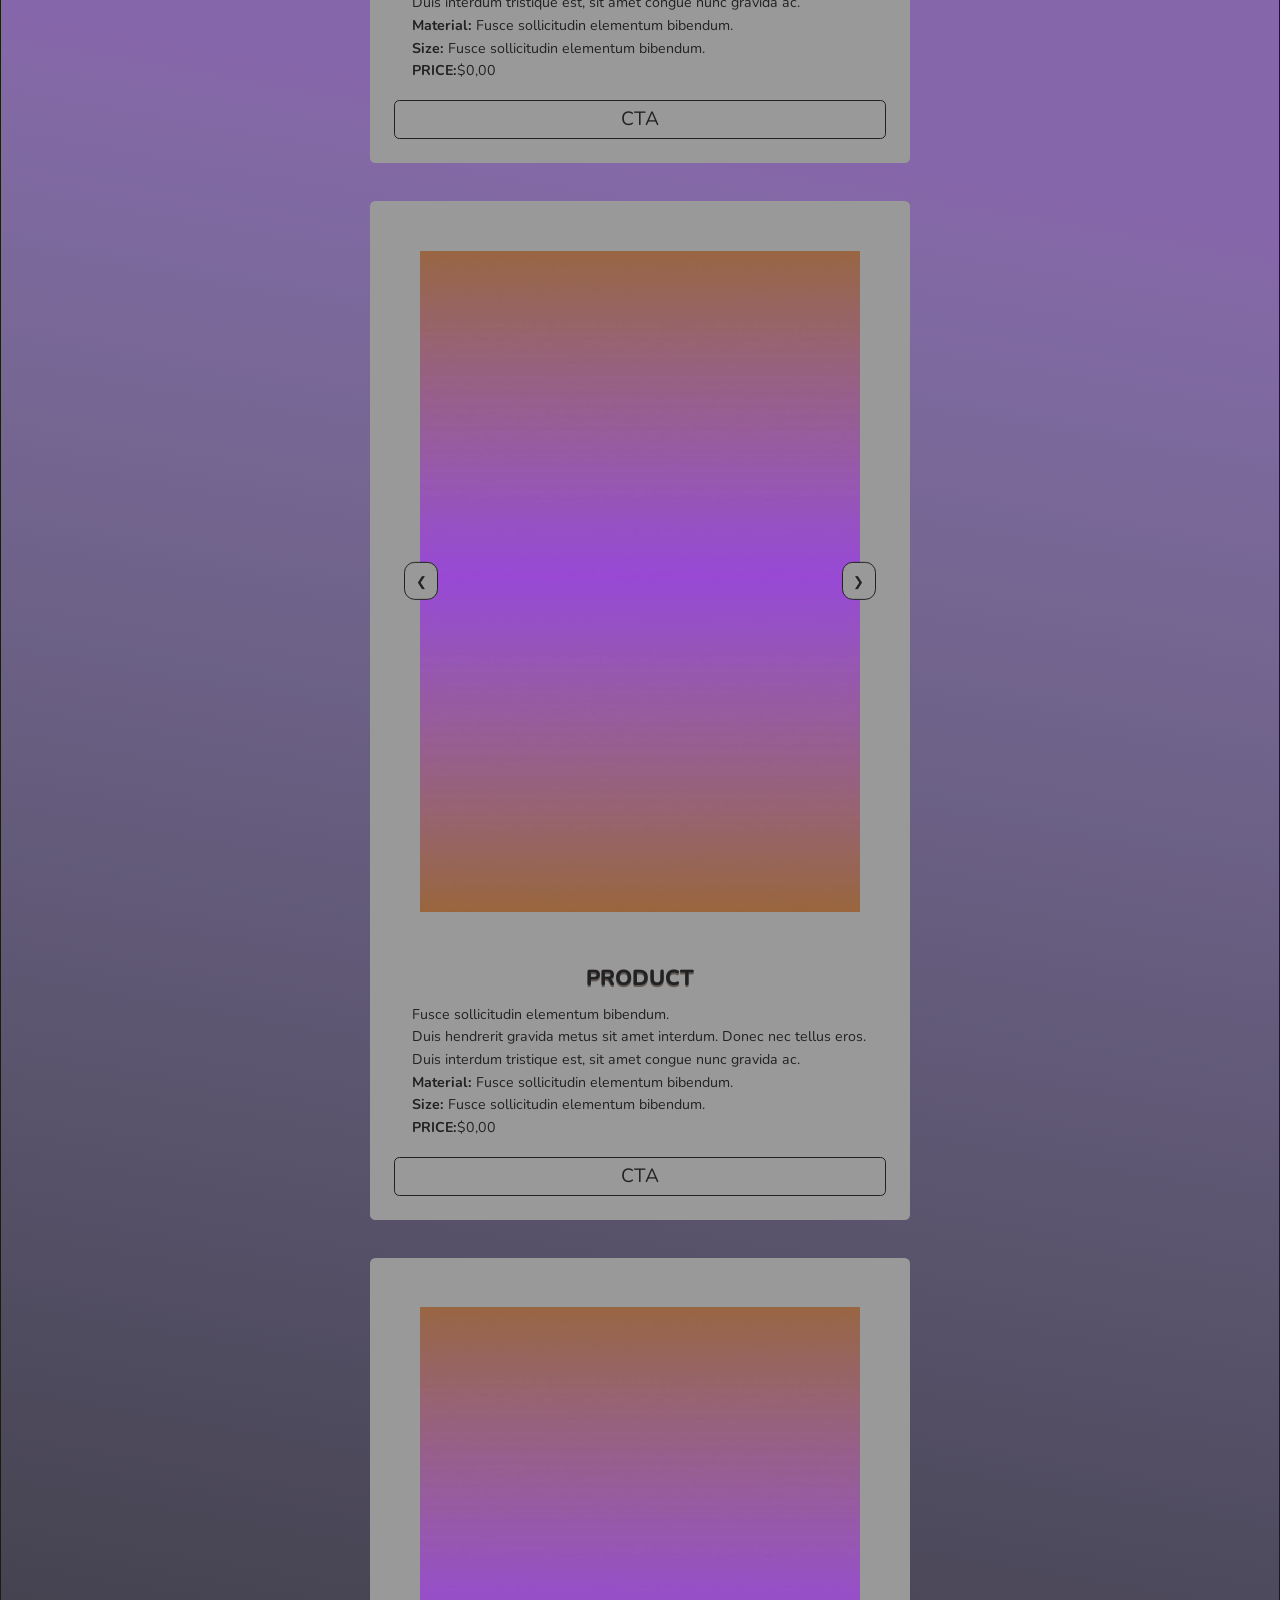
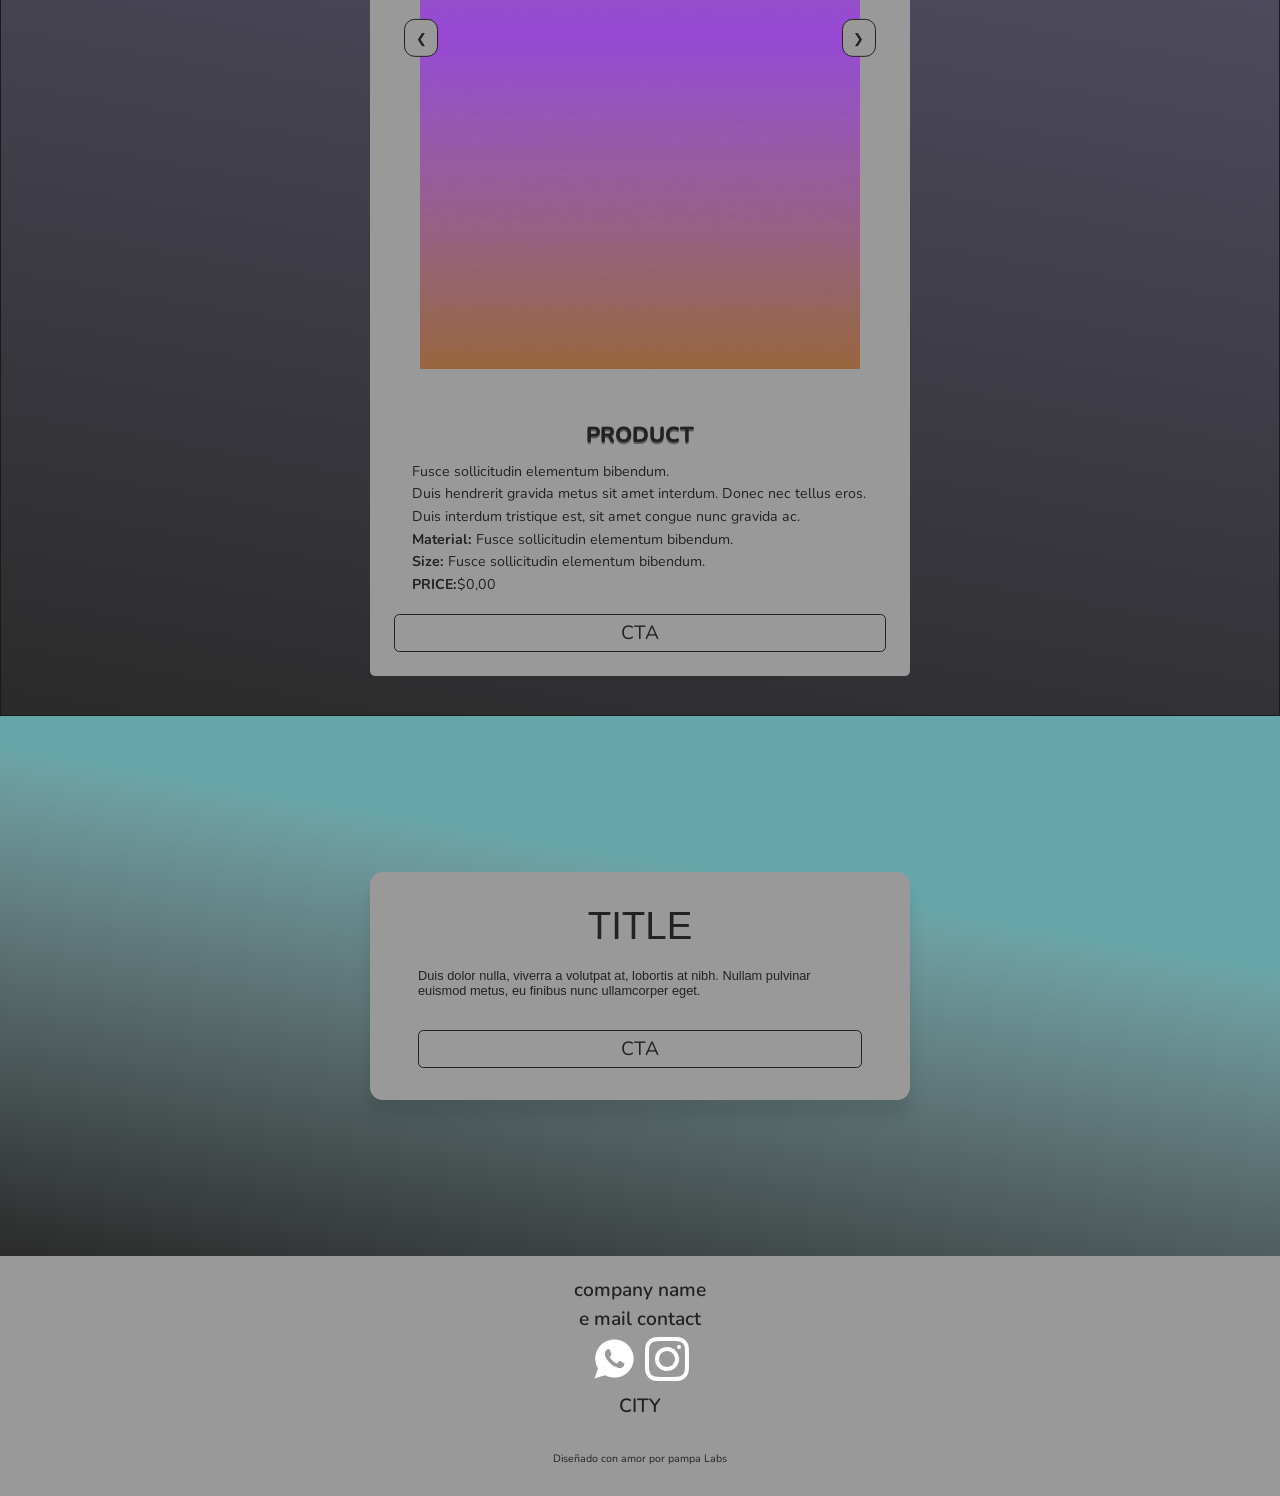
==== commit d2668ba3: "UI FIXES!" ====
--- a/index.html
+++ b/index.html
@@ -7,10 +7,6 @@
     <title> CLOTHING UI </title>
     <link rel="stylesheet" href="./mobile.css">
     <link rel="stylesheet" href="./desktop.css">
-  <link rel="apple-touch-icon" sizes="180x180" href="/apple-touch-icon.png">
-  <link rel="icon" type="image/png" sizes="32x32" href="/favicon-32x32.png">
-  <link rel="icon" type="image/png" sizes="16x16" href="/favicon-16x16.png">
-  <link rel="icon" type="image/x-icon" href="./favicon.ico">
 </head>
 <body id="up" oncontextmenu="return false" onkeydown="return false">
 
@@ -47,16 +43,6 @@
 
 <main>
 
-    <section id="quienes-somos" class="about-us--container">
-    <article class="about-us--card">
-    <h2> TITLE</h2>
-    <p>Lorem ipsum dolor sit amet, consectetur adipiscing elit.
-        <p>  Lorem ipsum dolor sit amet, consectetur adipiscing elit.</p>
-    
-        <p>  Duis dolor nulla, viverra a volutpat at, lobortis at nibh. Nullam pulvinar euismod metus, eu finibus nunc ullamcorper eget. 
-    </p>
-    </article>
-    </section>
 
 <section id="productos" class="catalogo--container">
 
--- a/mobile.css
+++ b/mobile.css
@@ -1,20 +1,12 @@
 @import url('https://fonts.googleapis.com/css2?family=Nunito:ital,wght@0,200..1000;1,200..1000&display=swap');
 
 :root {
+    color-scheme: light dark;
         /*  colors */
-    --primary-color: #777; 
-    --secondary-color:#8181;
-    --tertiary-color:  #444;
-    --cuaternary-color:#333;
-    --txt: #78716c; 
-    --txt-light: #9b9794; 
-    --black-txt: #222; 
-    --light-txt:#f9f9f9;
+    --dark-txt: #999; 
+    --light-txt:#222;
     --background-light:#999999;
     --background-dark: #1a1a1a;
-    
-    color-scheme: light only;
-
     /*  mobile fonts*/
     --h1: 2.4rem;
     --h2: 1.36rem;
@@ -40,7 +32,8 @@
     font-family: "Nunito", serif;
     font-optical-sizing: auto;
     font-style:normal;
-    background-color:var(--background-light);
+     background-color: light-dark( var(--background-light), var(--background-dark));
+     color:  light-dark( var(--light-txt), var(--dark-txt));
 }
 a{
     text-decoration: none;
@@ -69,13 +62,14 @@
     position: absolute;
     top: 50%;
     transform: translateY(-50%);
-    background-color: var(--tertiary-color);
-    color: var(--light-txt);
+     background-color: light-dark( var(--background-light), var(--background-dark));
+     color:  light-dark( var(--light-txt), var(--dark-txt));
     border: none;
     cursor: pointer;
     z-index: 2;
     padding: .666rem;
     border-radius: .666rem;
+    border: .016rem solid light-dark( var(--light-txt), var(--dark-txt))
 }
 
 .slider--prev {
@@ -98,35 +92,36 @@
 .slider--indicators span {
     width: 10px;
     height: 10px;
-    background-color: var(--secondary-color);
+     background-color: light-dark( var(--background-light), var(--background-dark));
+     color:  light-dark( var(--light-txt), var(--dark-txt));
     border-radius: 50%;
     cursor: pointer;
 }
 
 .slider--indicators .active {
-    background-color: var(--tertiary-color);
+     background-color: light-dark( var(--background-light), var(--background-dark));
 }
 
 
 /* titulos */
 
 .title--orange{
-    color:var(--tertiary-color);
+     color:  light-dark( var(--light-txt), var(--dark-txt));
     text-shadow: .011rem .111rem #18090070;
 }
 
 .title--turquesa{
-    color:var(--primary-color);
+     color:  light-dark( var(--light-txt), var(--dark-txt));
     text-shadow: .011rem .111rem #00181441;
 }
 
 .title--yellow{
-    color:var(--secondary-color);
+     color:  light-dark( var(--light-txt), var(--dark-txt));
     text-shadow: .011rem .111rem #18090070;
 }
 
 .title--blue{
-    color:var(--cuaternary-color);
+     color:  light-dark( var(--light-txt), var(--dark-txt));
     text-shadow: .011rem .111rem #18090076;
 }
 
@@ -146,16 +141,17 @@
             justify-content: space-between;
             align-items: center;
             padding: 1rem 2rem;
-            background-color: var(--tertiary-color);
+        background-color: light-dark( var(--background-light), var(--background-dark));
             width: 100%;
             height: auto;
+            max-height: 480px;
         }
 
         .logo {
             font-family: "Nunito", sans-serif;
             font-optical-sizing: auto;
             font-style: normal;
-            color: var(--light-txt);
+        color:  light-dark( var(--light-txt), var(--dark-txt));
             font-size: var(--p);
             font-weight: bold;
         }
@@ -167,7 +163,7 @@
             list-style: none;
             display: none;
             flex-direction: column;
-            background-color: var(--tertiary-color);
+         background-color: light-dark( var(--background-light), var(--background-dark));
             position: absolute;
             top: 3.2rem;
             left: 0;
@@ -184,15 +180,15 @@
             padding: .666rem 0;
         }
 
-        .nav-links a {
-            color: var(--light-txt);
+        .nav-links a {      
+            color:  light-dark( var(--light-txt), var(--dark-txt));
             text-decoration: none;
             padding: 1rem 2rem;
             transition: background 0.3s;
         }
 
         .nav-links a:hover {
-            background: rgba(255, 255, 255, 0.2);
+         background-color: light-dark( var(--background-light), var(--background-dark));
         }
 
         .dropdown-content {
@@ -200,8 +196,7 @@
         }
 
         .dropdown-content a {
-            color: var(--light-txt);
-            background: var(--tertiary-color);
+      background-color: light-dark( var(--background-light), var(--background-dark));
             text-decoration: none;
             padding: 8px 20px;
         }
@@ -252,7 +247,11 @@
 .about-us--container{
     width: 100%;
     height: auto;
-    background-color: var(--tertiary-color);
+  background: linear-gradient(190deg,
+  oklch(41.185% 0.24743 280.073 / 0.339) 33%,
+oklch(23.503% 0.00003 271.152 / 0.9) 100%,
+  oklch(0.0969 0 0 / 1%) 66%,
+  oklch(0% 0 0 / 0.33) 10%);
     margin: 0 auto;
     padding: .666rem;
 }
@@ -273,7 +272,7 @@
     font-weight: 400;
     font-style: normal;
     font-size: var(--h2);
-    color: var(--light-txt);
+     color:  light-dark( var(--light-txt), var(--dark-txt));
     text-align: center;
     margin: .333rem auto;
 }
@@ -283,7 +282,7 @@
     font-optical-sizing: auto;
     font-style: normal;
     font-size: var(--p);
-    color: var(--light-txt);
+       color:  light-dark( var(--light-txt), var(--dark-txt));
     text-align: left;
     margin: 0 auto;
     padding: 1.2rem .111rem;
@@ -298,7 +297,7 @@
     flex-direction: column;
     align-items: center;
 justify-content: center;
-background-color: var(--cuaternary-color);
+     background-color: light-dark( var(--background-light), var(--background-dark));
 }
 
 .talles--card{
@@ -325,7 +324,7 @@
     flex-direction: column;
     align-items: center;
 justify-content: center;
-background-color: var(--secondary-color);
+     background-color: light-dark( var(--background-light), var(--background-dark));
 }
 
 .compras--card{
@@ -341,7 +340,7 @@
     font-optical-sizing: auto;
     font-style: normal;
     font-size: var(--h2);
-    color: var(--black-txt);
+       color:  light-dark( var(--light-txt), var(--dark-txt));
     text-align: center;
     margin: .999rem auto;
     font-weight: 700;
@@ -351,7 +350,7 @@
     font-family: "Nunito", sans-serif;
     font-optical-sizing: auto;
     font-style: normal;
-    color: var(--black-txt);
+     color:  light-dark( var(--light-txt), var(--dark-txt));
     text-align: left;
     margin: 0 auto;
     padding: .999rem;
@@ -365,7 +364,7 @@
     width: 100%;
     height: auto;
     min-height: 640px;
-    background-color: var(--primary-color);
+     background-color: light-dark( var(--background-light), var(--background-dark));
     margin: 0 auto;
     align-items: center;
     justify-content: center;
@@ -386,7 +385,7 @@
     font-optical-sizing: auto;
     font-style: normal;
     font-size: var(--h2);
-    color: var(--light-txt);
+       color:  light-dark( var(--light-txt), var(--dark-txt));
     text-align: center;
     margin: .999rem auto;
 }
@@ -396,7 +395,7 @@
     font-optical-sizing: auto;
     font-style: normal;
     font-size: var(--p);
-    color: var(--light-txt);
+      color:  light-dark( var(--light-txt), var(--dark-txt));
     text-align: center;
     margin: 0 auto;
     padding: .333rem;
@@ -413,7 +412,12 @@
     flex-direction: column;
     padding: 1.2rem;
     margin: 0 auto;
-    background-color: var(--primary-color);
+  background: linear-gradient(190deg,
+  oklch(44.15% 0.24497 292.211 / 0.339) 33%,
+oklch(23.503% 0.00003 271.152 / 0.9) 100%,
+  oklch(0.0969 0 0 / 1%) 66%,
+  oklch(0% 0 0 / 0.33) 10%);
+           border: .016rem solid var(--background-dark);
 }
 
 h1{
@@ -423,6 +427,7 @@
     font-size: var(--h1);
     padding: .999rem;
     text-align: center;
+    color:  light-dark( var(--light-txt), var(--dark-txt));
 }
 
 .catalogo--producto{
@@ -433,15 +438,14 @@
     height: auto;
     align-items: center;
     justify-content: center;
-    border: .666rem solid var(--background-light);
     border-radius: .666rem;
     margin: 1.2rem auto;
-    background-color: var(--background-light);
+    background-color: light-dark( var(--background-light), var(--background-dark));
 }
 
 .slider--info{
     padding: .666rem;
-    color: var(--txt-light);
+     color:  light-dark( var(--light-txt), var(--dark-txt));
 }
 
 .catalogo--slider{
@@ -467,7 +471,7 @@
     font-family: "Nunito", sans-serif;
     font-optical-sizing: auto;
     font-style: normal;
-    color: var(--black-txt);
+     color:  light-dark( var(--light-txt), var(--dark-txt));
     list-style-type: none;
     text-align: left;
     line-height: 1.2rem;
@@ -484,6 +488,7 @@
     text-align: center;
     line-height: 2.1rem;
     padding: .333rem;
+    color:  light-dark( var(--light-txt), var(--dark-txt));
 }
 
 .catalogo--img{
@@ -501,14 +506,15 @@
     font-family: "Nunito", sans-serif;
     font-optical-sizing: auto;
     font-style: normal;
-    background-color: var(--tertiary-color);
+    background-color: light-dark( var(--background-light), var(--background-dark));
     padding: .333rem;
-    color: var(--light-txt);
+     color:  light-dark( var(--light-txt), var(--dark-txt));
     text-decoration: none;
     border-radius: .333rem;
     justify-content: center;
     align-items: center;
     text-align: center;
+    border: .016rem solid light-dark( var(--light-txt), var(--dark-txt));
 }
 
 
@@ -522,7 +528,11 @@
     width: 100%;
     height: auto;
     padding: 1.2rem;
-    background-color: var(--primary-color);
+   background: linear-gradient(190deg,
+  oklch(73.517% 0.12476 201.498 / 0.339) 33%,
+oklch(23.503% 0.00003 271.152 / 0.9) 100%,
+  oklch(0.0969 0 0 / 1%) 66%,
+  oklch(0% 0 0 / 0.33) 10%);
 }
 
 .form-container {
@@ -530,7 +540,7 @@
     flex-direction: column;
     align-items: center;
     justify-content: center;
-    background: #fff;
+      background-color: light-dark( var(--background-light), var(--background-dark));
     padding: 2rem 3rem;
     border-radius: .8rem;
     box-shadow: 0 1rem 1rem rgba(0, 0, 0, 0.1);
@@ -543,7 +553,7 @@
     font-weight: 400;
     font-style: normal;
     margin-bottom: 20px;
-    color: #333;
+     color:  light-dark( var(--light-txt), var(--dark-txt));
     text-align: center;
 }
 .form-container p {
@@ -551,7 +561,7 @@
     font-weight: 400;
     font-style: normal;
     margin-bottom: 2rem;
-    color: var(--dark-txt);
+     color:  light-dark( var(--light-txt), var(--dark-txt));
 }
 
 
@@ -559,11 +569,10 @@
 .form-container label {
     display: block;
     margin-bottom: 5px;
-    color: #555;
     font-size: 1.2rem;
     font-family: "Hachi Maru Pop", cursive;
     margin-bottom: 20px;
-    color: var(--dark-txt);
+      color:  light-dark( var(--light-txt), var(--dark-txt));
 }
 .form-container input[type="text"],
 .form-container input[type="email"] {
@@ -583,7 +592,7 @@
     width: 100%;
     padding: 10px;
     background: #007bff;
-    color: white;
+     color:  light-dark( var(--light-txt), var(--dark-txt));
     border: none;
     border-radius: 5px;
     font-size: 16px;
@@ -604,7 +613,8 @@
     width: 100%;
     height: auto;
     min-height: 240px;
-    background-color: var(--tertiary-color);
+    color:  light-dark( var(--light-txt), var(--dark-txt));
+     background-color: light-dark( var(--background-light), var(--background-dark));
     text-align: center;
 }
 
@@ -626,24 +636,24 @@
     padding: .1rem;
     font-size: 1.2rem;
     font-weight: 600;
-    color: var(--light-txt);
+     color:  light-dark( var(--light-txt), var(--dark-txt));
 }
 
 
 .footer--sign{
     font-size: .666rem;
     padding: .666rem;
-    color: var(--light-txt);
+       color:  light-dark( var(--light-txt), var(--dark-txt));
 }
 
 .footer--sign a{
-    color: var(--light-txt);
+     color:  light-dark( var(--light-txt), var(--dark-txt));
     text-decoration: none;
     transition: .5s;
 }
 
 .footer--sign a:hover{
-    color: var(--txt);
+      color:  light-dark( var(--light-txt), var(--dark-txt));
     text-decoration: none;
     transition: .5s;
 }
--- a/desktop.css
+++ b/desktop.css
@@ -30,7 +30,6 @@
     justify-content: space-between;
     align-items: center;
     padding: 1rem 2rem;
-    background-color: var(--tertiary-color);
     width: 100%;
     height: auto;
 }
@@ -41,7 +40,6 @@
     position: static;
     background: none;
     width: auto;
-    background-color: var(--tertiary-color);
 }
 
 .nav-links li {
@@ -59,7 +57,6 @@
     position: absolute;
     top: 100%;
     left: 0;
-    background-color: var(--tertiary-color);
     box-shadow: 0 4px 6px rgba(0, 0, 0, 0.1);
     padding: 1rem 0;
     border-radius: .5rem;
@@ -86,7 +83,6 @@
 .about-us--container{
     width: 100%;
     height: auto;
-    background-color: var(--tertiary-color);
     margin: 0 auto;
 }
 
@@ -98,7 +94,6 @@
     list-style: none;
     font-weight: 600;
     font-size: var(--h2-desktop);
-    color: var(--light-txt);
     text-align: center;
     margin: .333rem auto;
 }
@@ -108,7 +103,6 @@
     font-optical-sizing: auto;
     font-style: normal;
     font-size: var(--p-desktop);
-    color: var(--light-txt);
     text-align: left;
     margin: 0 auto;
     padding: 1.2rem .111rem;
@@ -121,7 +115,6 @@
     font-optical-sizing: auto;
     font-style: normal;
     font-size: var(--h2-desktop);
-    color: var(--black-txt);
     text-align: center;
     margin: .999rem auto;
     font-weight: 700;
@@ -131,7 +124,6 @@
     font-family: "Nunito", sans-serif;
     font-optical-sizing: auto;
     font-style: normal;
-    color: var(--black-txt);
     text-align: left;
     margin: 0 auto;
     padding: .999rem;
@@ -180,7 +172,6 @@
         flex-direction: column;
         align-items: center;
     justify-content: center;
-    background-color: var(--cuaternary-color);
     padding: 0;
  
     }
@@ -247,7 +238,6 @@
     width: 100%;
     height: auto;
     min-height: 540px;
-    background-color: var(--primary-color);
     margin: 0 auto;
     padding: 2.4rem;
     align-items: center;
@@ -268,7 +258,6 @@
     font-optical-sizing: auto;
     font-style: normal;
     font-size: var(--h2-desktop);
-    color: var(--light-txt);
     text-align: center;
     margin: .999rem auto;
 }
@@ -278,7 +267,6 @@
     font-optical-sizing: auto;
     font-style: normal;
     font-size: var(--p-desktop);
-    color: var(--light-txt);
     text-align: left;
     margin: 0 auto;
 }
@@ -320,18 +308,17 @@
     padding: .1rem;
     font-size: 1.2rem;
     font-weight: 600;
-    color: var(--light-txt);
-}
-
-
-
-
-
-
-
-
-
-}
-
-
-
+}
+
+
+
+
+
+
+
+
+
+}
+
+
+
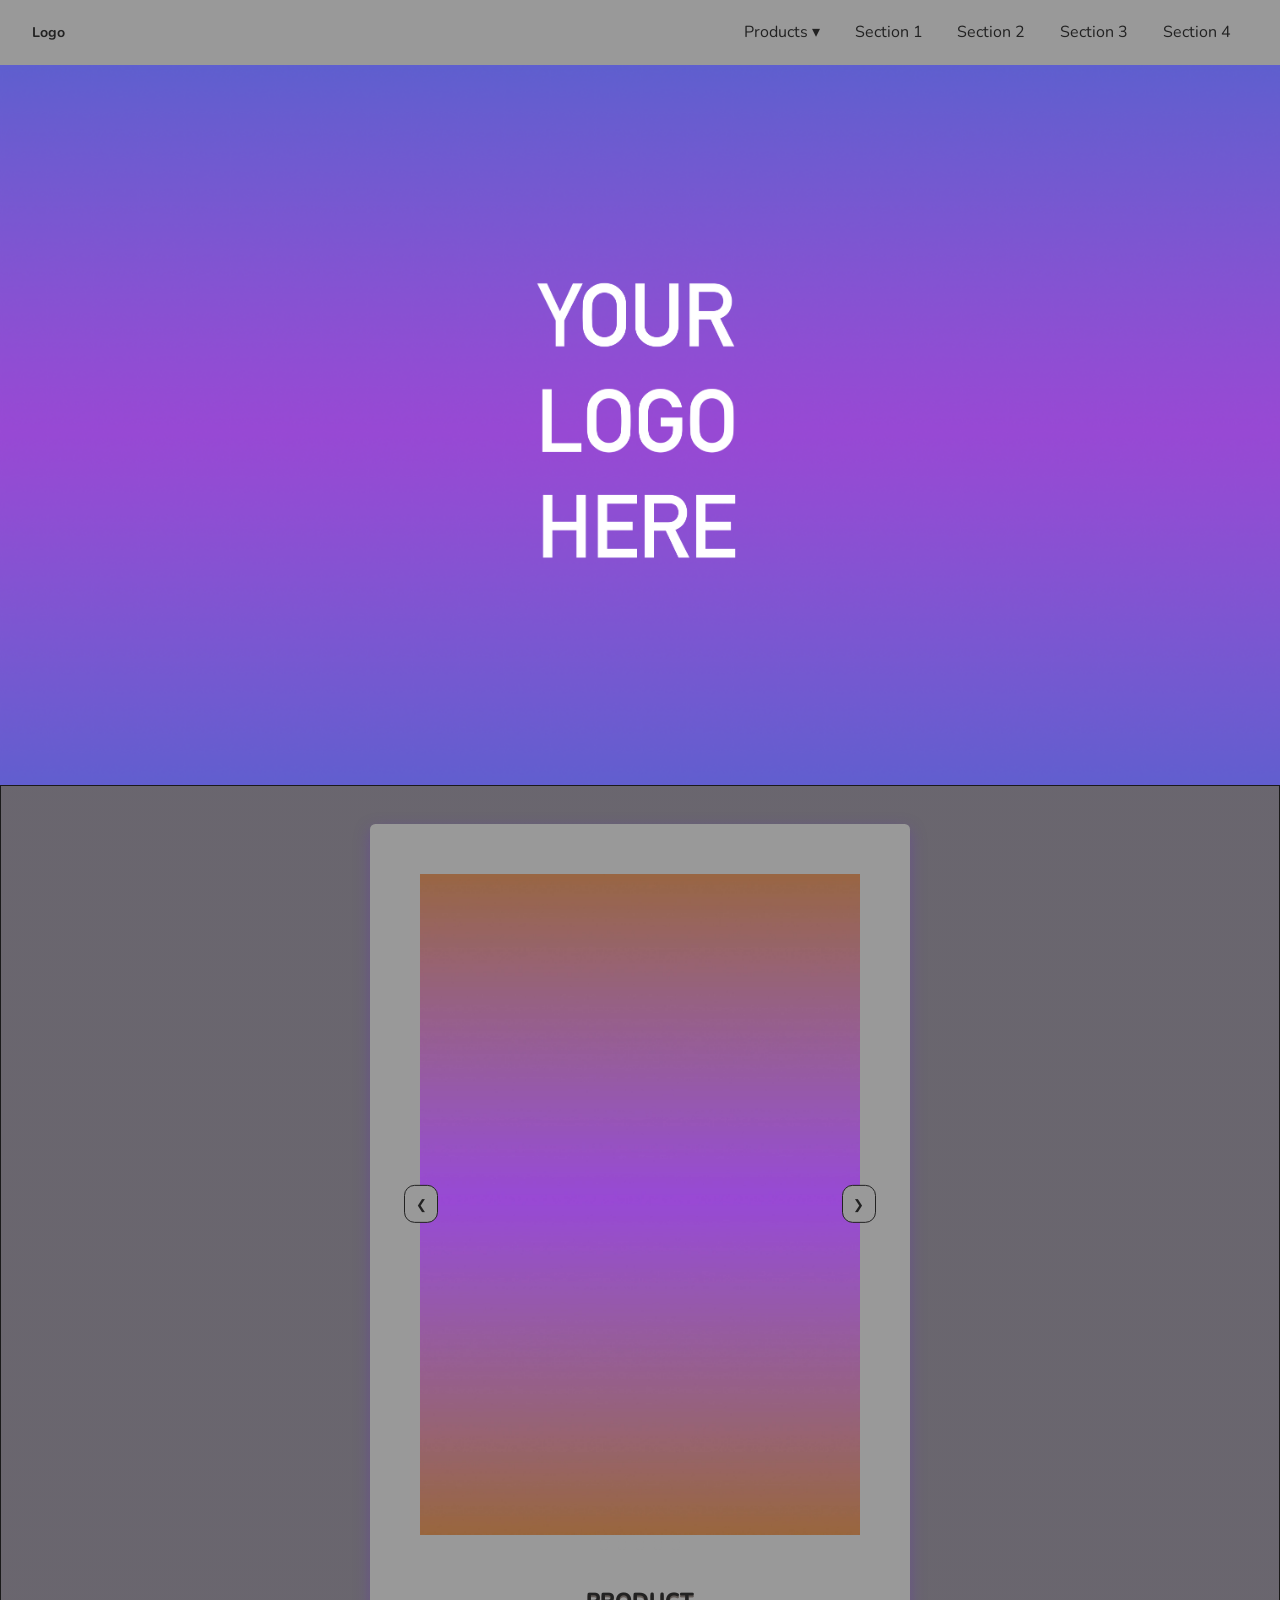
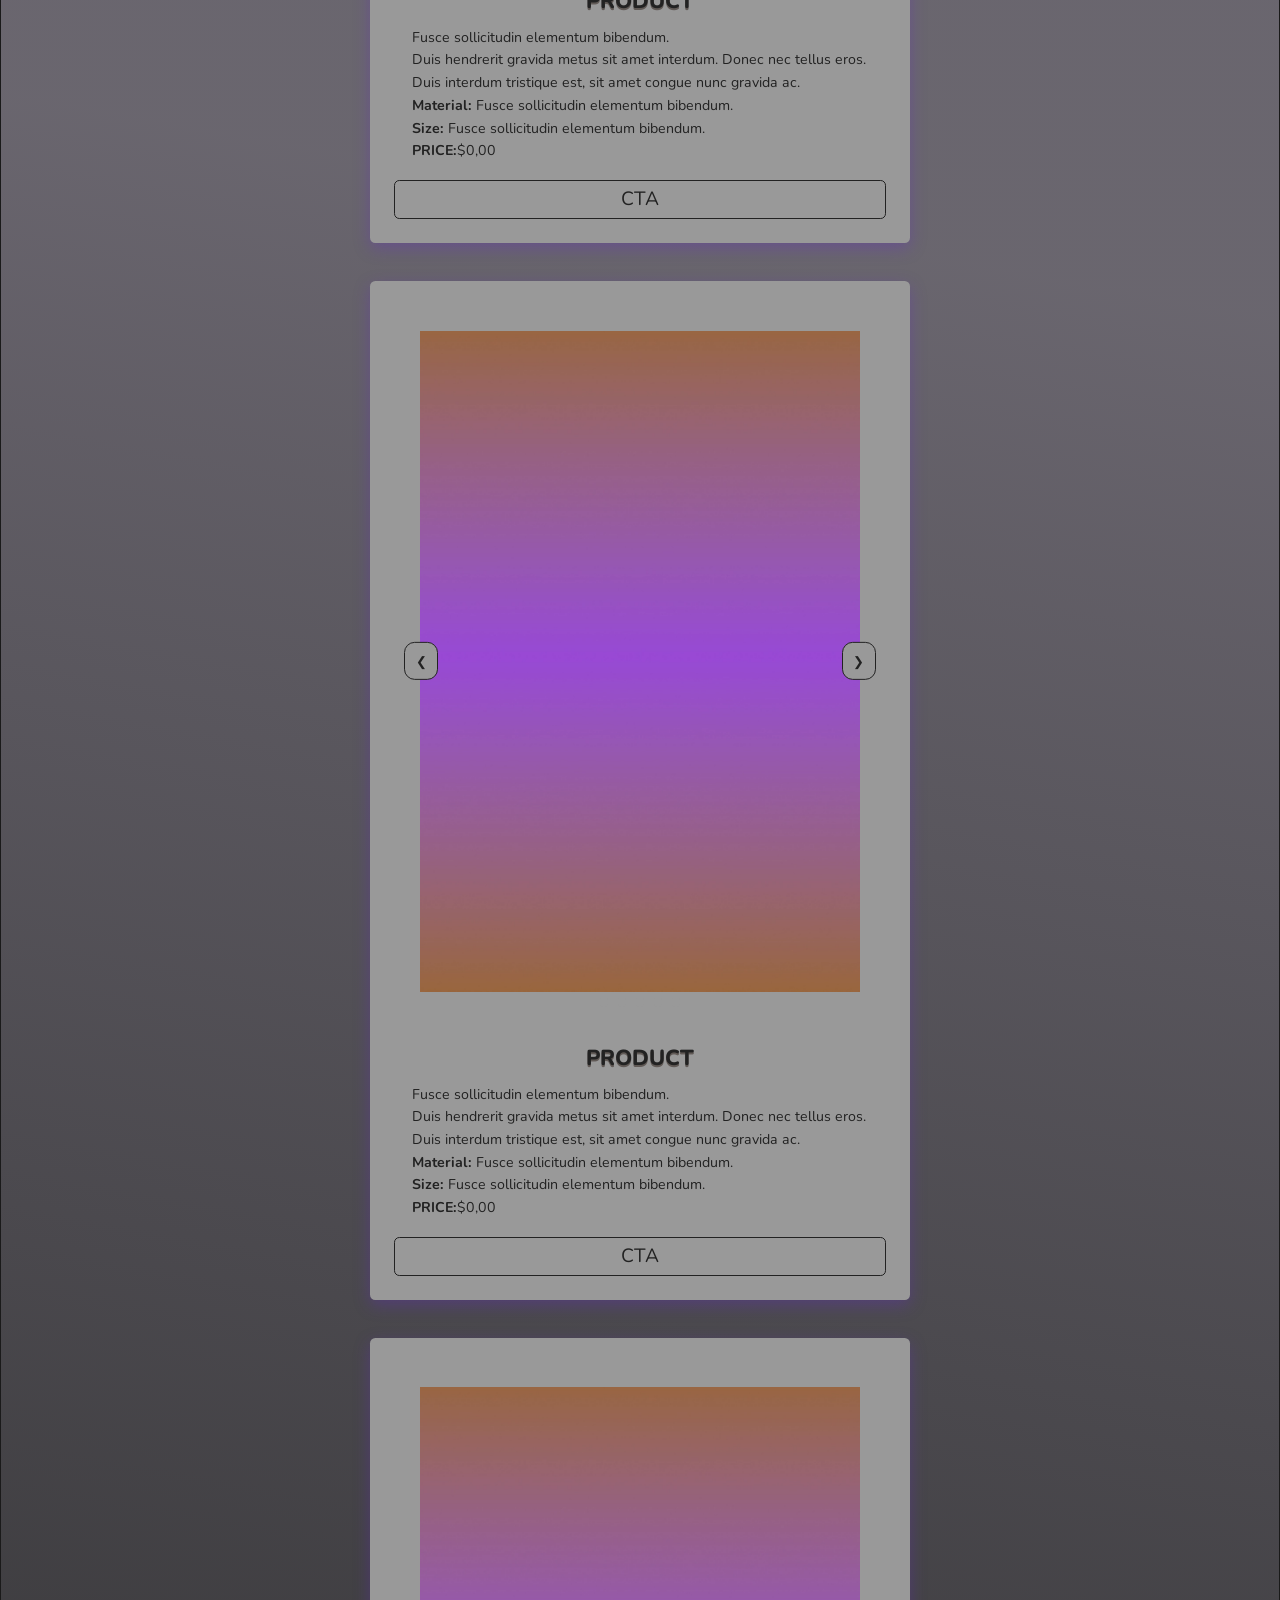
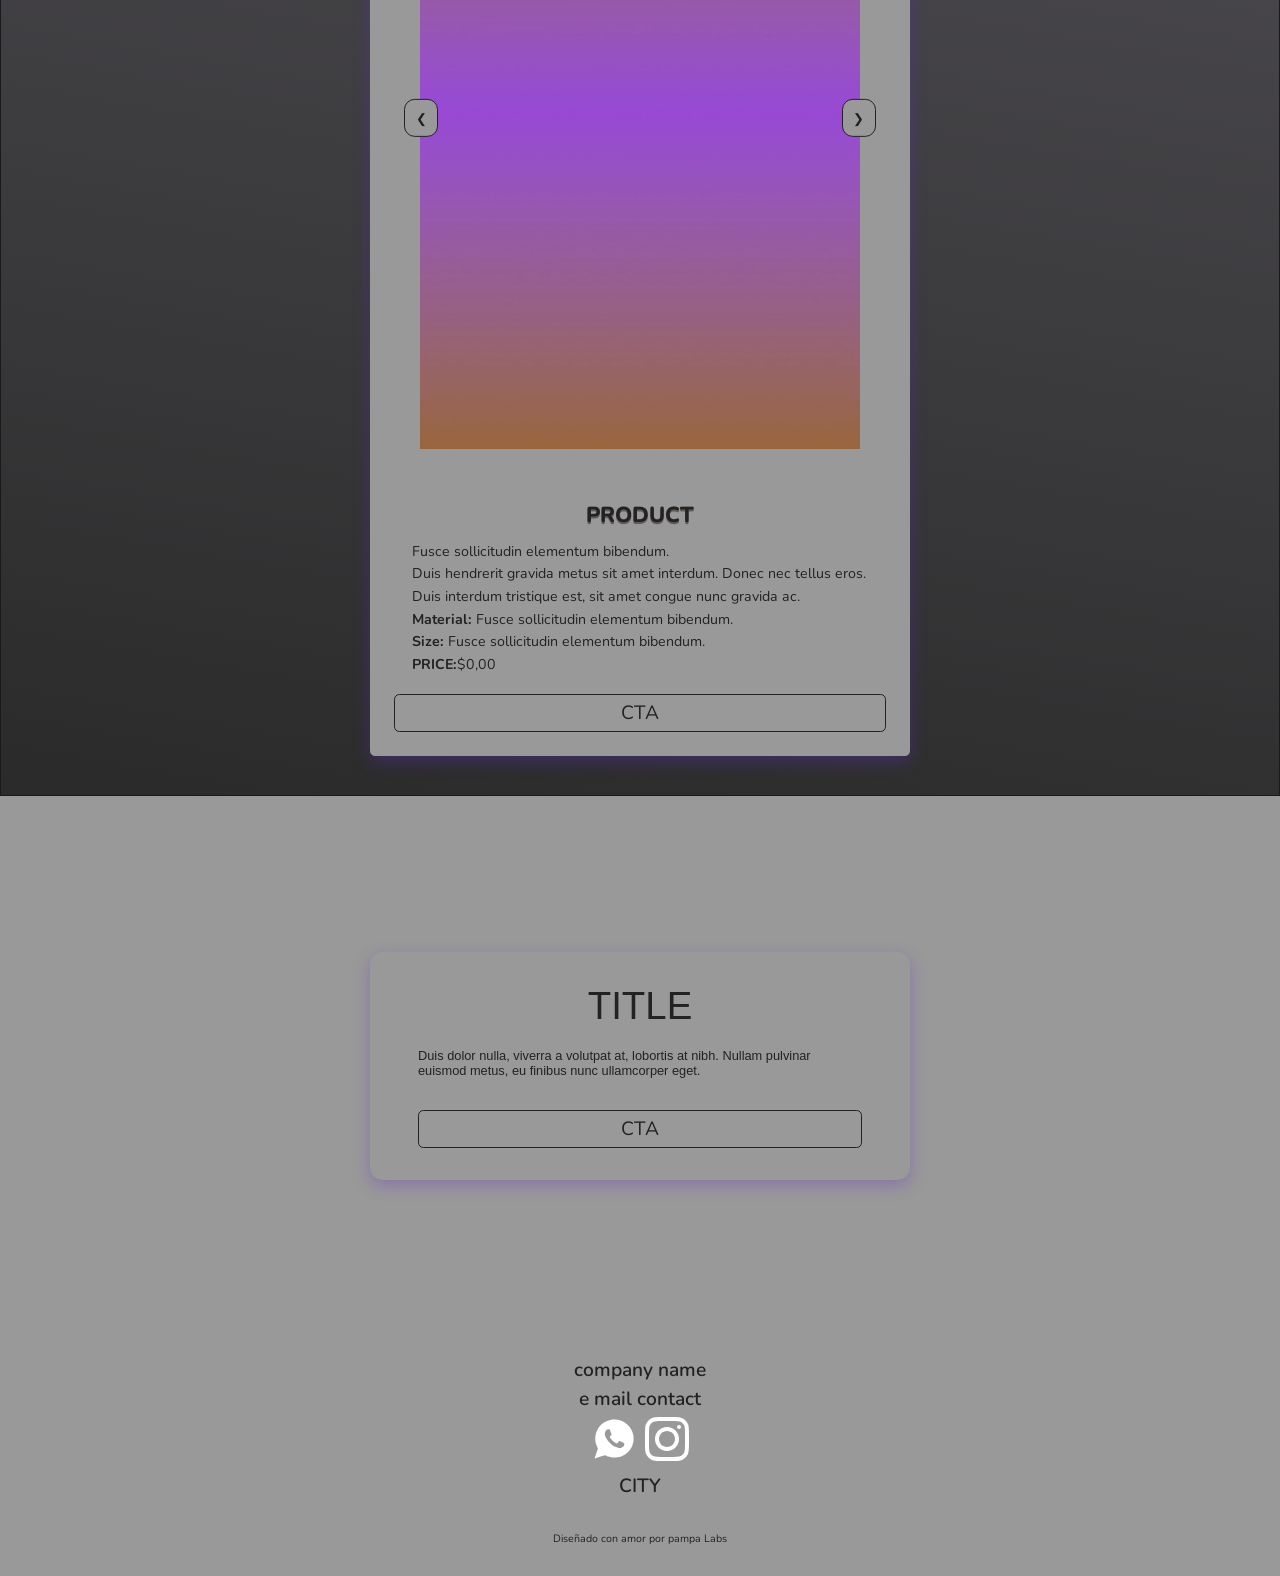
==== commit 488a361f: "UI NEW DESIGN" ====
--- a/index.html
+++ b/index.html
@@ -27,7 +27,6 @@
        <li><a href="#"> Section 2</a></li>
        <li><a href="#"> Section 3</a></li>
          <li><a href="#"> Section 4</a></li>
-        <li><a href="#"> Section 5</a></li>
     </ul>
     <div class="hamburger">
         <div></div>
@@ -166,6 +165,7 @@
 
         <li><a href="#" target="_blank"> 
             <img src="./wsp.svg" alt="whatsapp" id="wsp" class="button--ig">
+
             </a> <a href="#" target="_blank"> 
                 <img src="./ig.svg" alt="seguinos en instagram"  class="button--ig">
                 </a></li>
--- a/mobile.css
+++ b/mobile.css
@@ -227,7 +227,7 @@
     flex-direction: column;
     width: 100%;
     height: auto;
-    min-height: 640px;
+    min-height: 720px;
     margin: 0 auto;
     background-image: url(./bg.webp);
     background-size: cover;
@@ -248,10 +248,10 @@
     width: 100%;
     height: auto;
   background: linear-gradient(190deg,
-  oklch(41.185% 0.24743 280.073 / 0.339) 33%,
-oklch(23.503% 0.00003 271.152 / 0.9) 100%,
   oklch(0.0969 0 0 / 1%) 66%,
-  oklch(0% 0 0 / 0.33) 10%);
+  oklch(0% 0 0 / 0.33) 10%)
+    oklch(41.185% 0.24743 280.073 / 0.339) 33%,
+    oklch(23.503% 0.00003 271.152 / 0.9) 100%,;
     margin: 0 auto;
     padding: .666rem;
 }
@@ -413,7 +413,7 @@
     padding: 1.2rem;
     margin: 0 auto;
   background: linear-gradient(190deg,
-  oklch(44.15% 0.24497 292.211 / 0.339) 33%,
+  oklch(13.484% 0.05788 302.416 / 0.339) 33%,
 oklch(23.503% 0.00003 271.152 / 0.9) 100%,
   oklch(0.0969 0 0 / 1%) 66%,
   oklch(0% 0 0 / 0.33) 10%);
@@ -441,6 +441,7 @@
     border-radius: .666rem;
     margin: 1.2rem auto;
     background-color: light-dark( var(--background-light), var(--background-dark));
+       box-shadow: 0 .333rem .999rem   oklch(47.134% 0.21831 292.778 / 0.339);
 }
 
 .slider--info{
@@ -528,11 +529,11 @@
     width: 100%;
     height: auto;
     padding: 1.2rem;
-   background: linear-gradient(190deg,
-  oklch(73.517% 0.12476 201.498 / 0.339) 33%,
-oklch(23.503% 0.00003 271.152 / 0.9) 100%,
-  oklch(0.0969 0 0 / 1%) 66%,
-  oklch(0% 0 0 / 0.33) 10%);
+   background: linear-gradient(120deg,
+  oklch(0% 0 0 / 0.33) 10%),
+   oklch(73.517% 0.12476 201.498 / 0.339) 33%,
+  oklch(26.709% 0.13305 289.651 / 0.01) 66%,
+ oklch(34.119% 0.08234 257.263 / 0.9) 100%,;
 }
 
 .form-container {
@@ -543,7 +544,7 @@
       background-color: light-dark( var(--background-light), var(--background-dark));
     padding: 2rem 3rem;
     border-radius: .8rem;
-    box-shadow: 0 1rem 1rem rgba(0, 0, 0, 0.1);
+    box-shadow: 0 .333rem .999rem   oklch(47.134% 0.21831 292.778 / 0.339);
     width: 100%;
     max-width: 540px;
 }
@@ -619,7 +620,7 @@
 }
 
 .button--ig{
-    max-width: 32px;
+    max-width: 24px;
     height: auto;
     background-color: transparent;
 }
